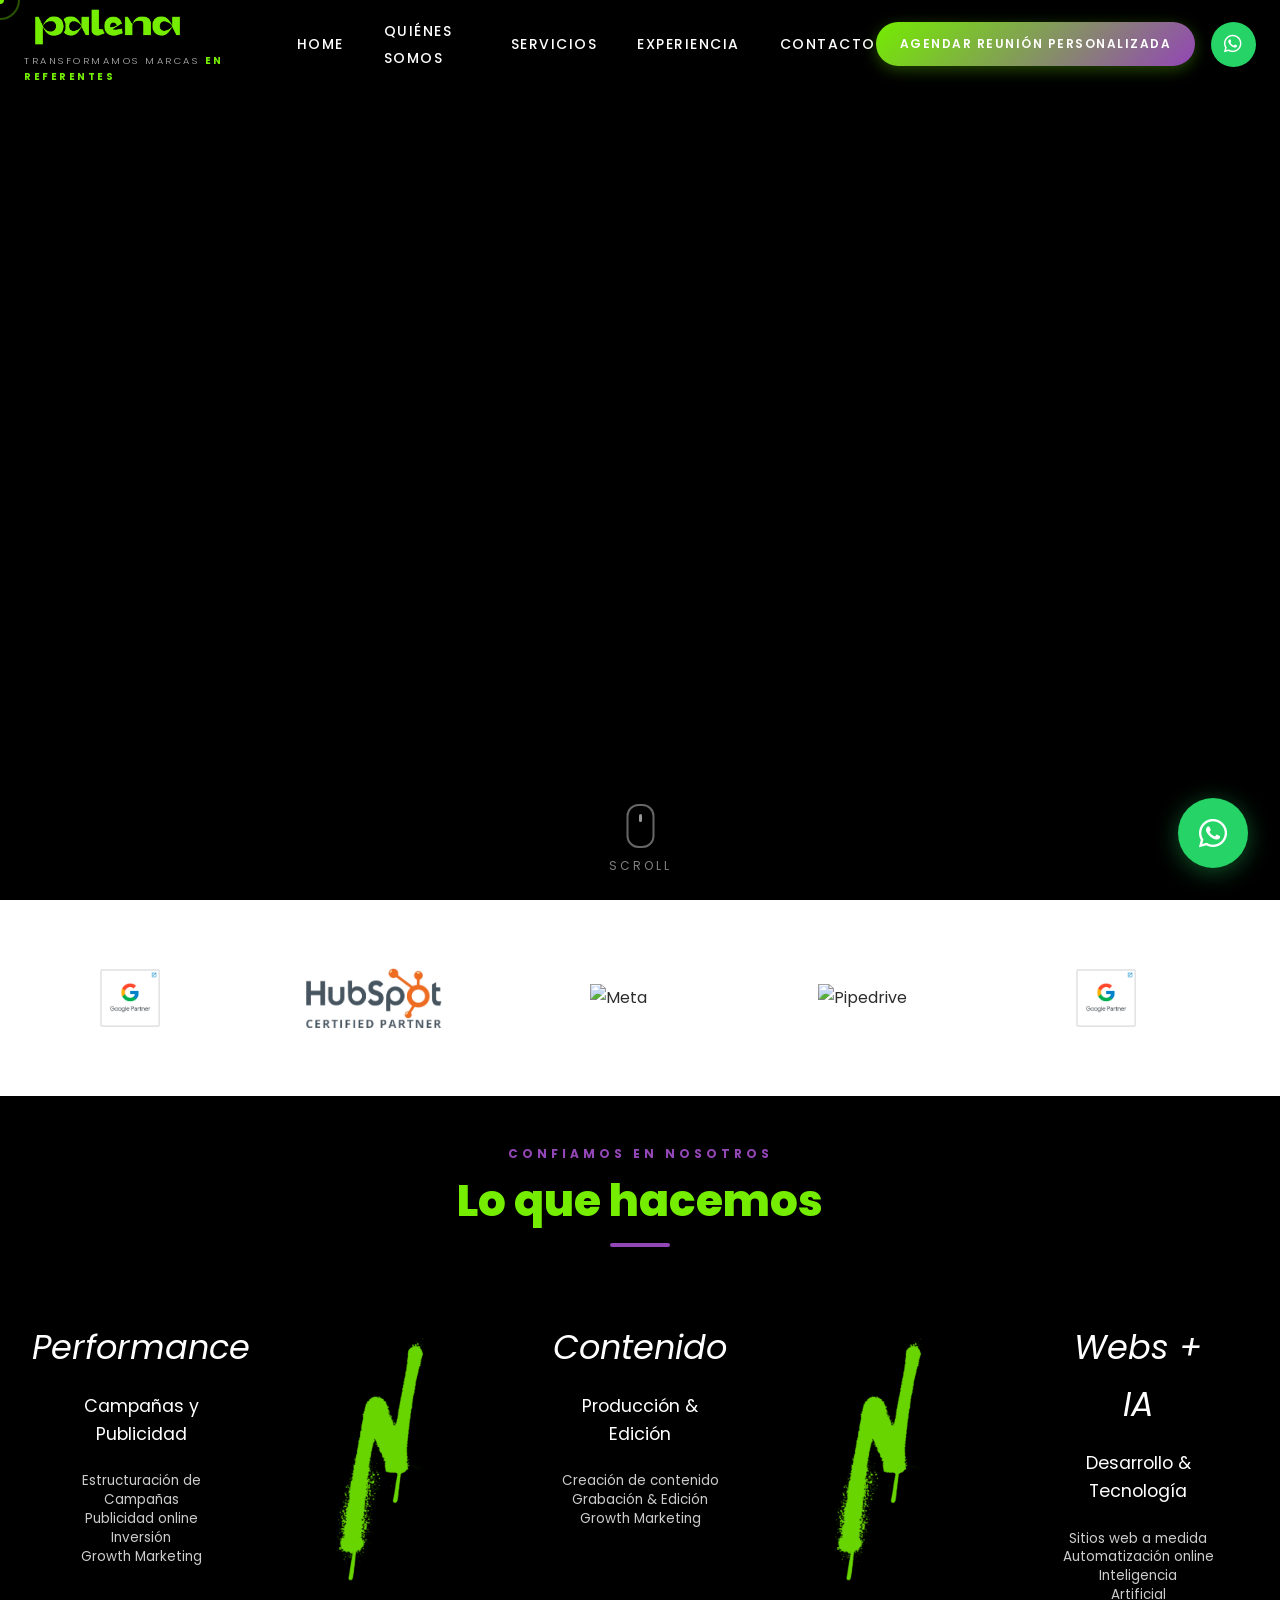
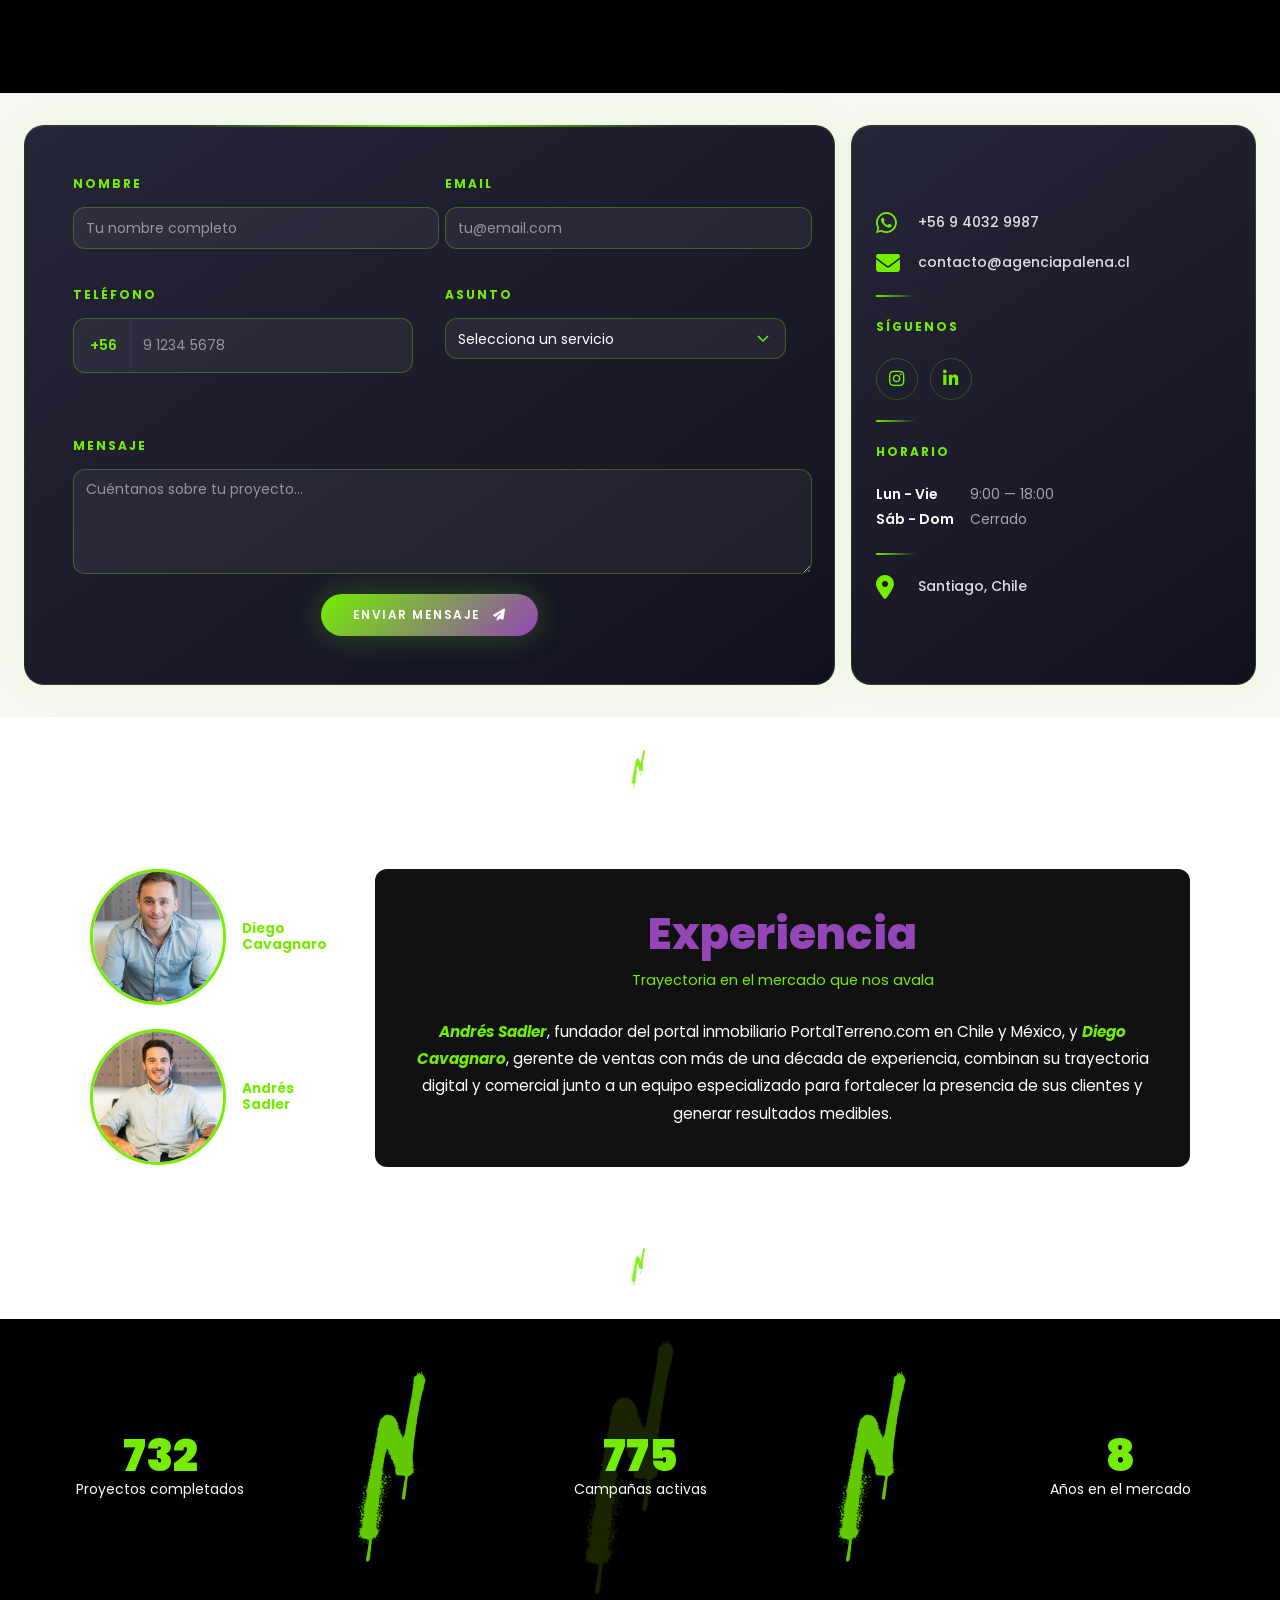
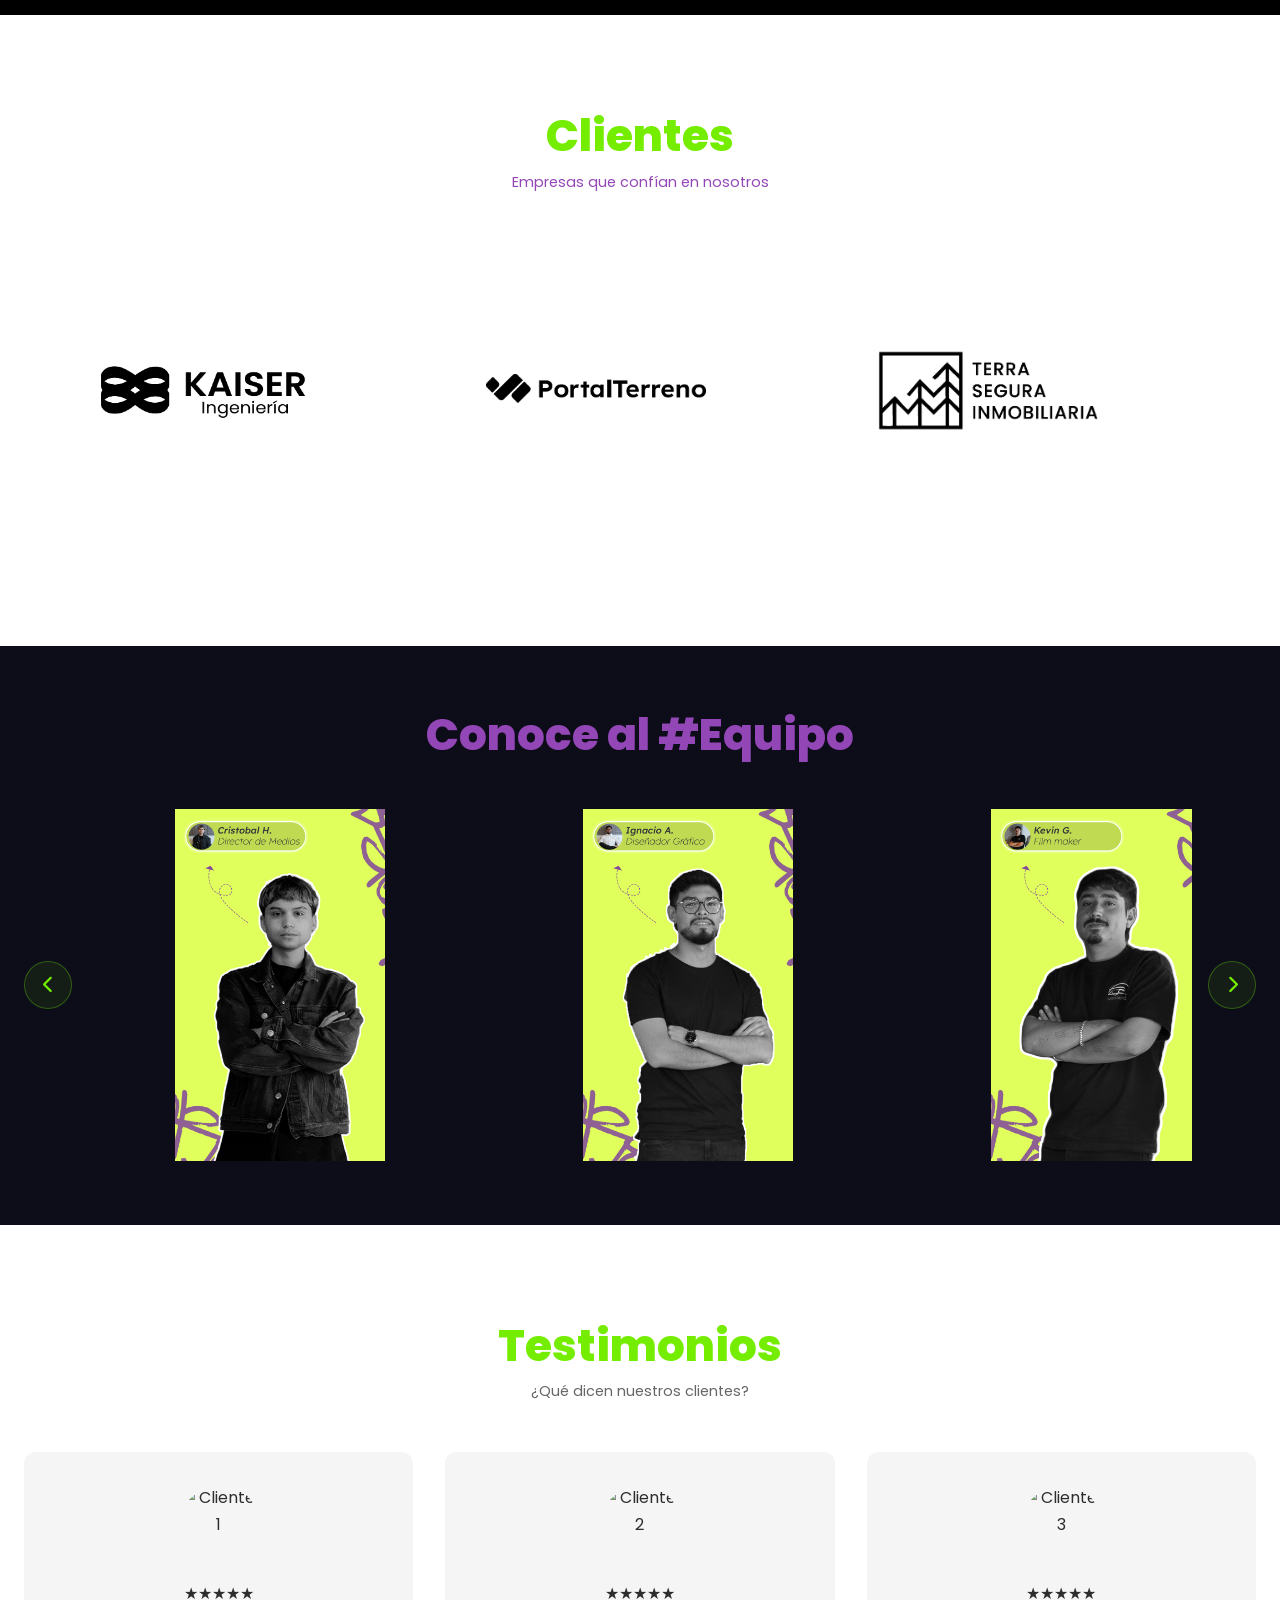
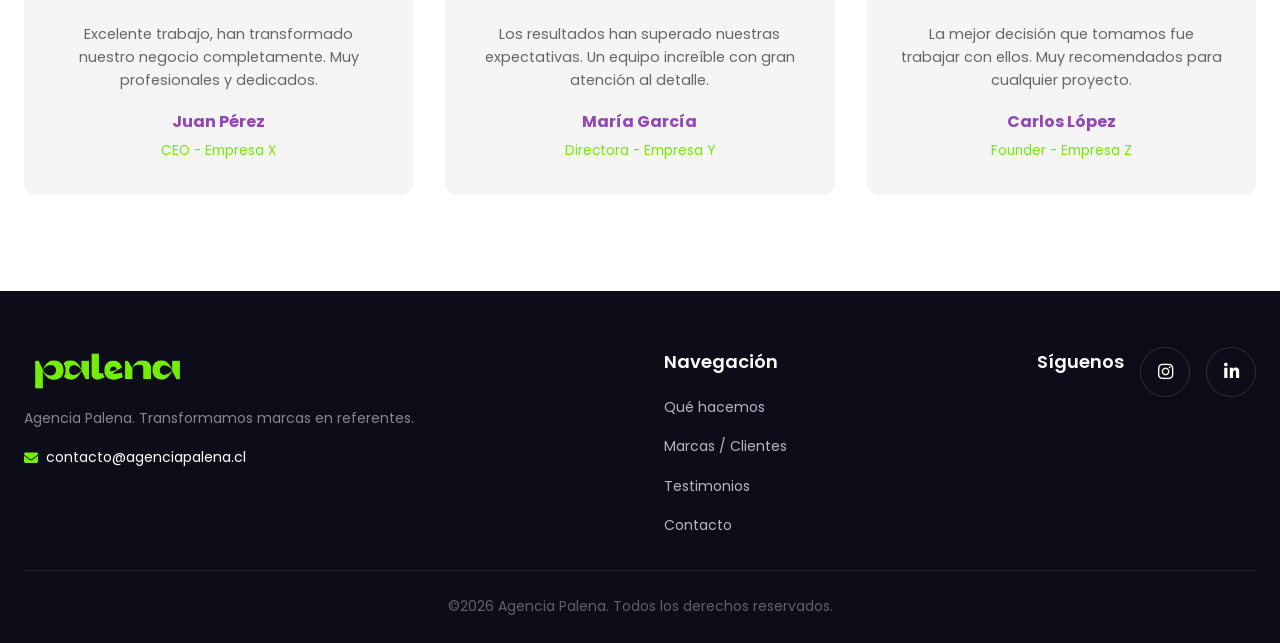
==== index.html @ b47a7e0d "ACT" ====
<!DOCTYPE html>
<html lang="es">

<head>
    <meta charset="UTF-8">
    <meta name="viewport" content="width=device-width, initial-scale=1.0">
    <title>Agencia Palena - Comunicaciones y Marketing</title>
    <link rel="icon" type="image/x-icon" href="imagenes/favicon.ico?v=2">
    <link rel="shortcut icon" type="image/x-icon" href="imagenes/favicon.ico?v=2">

    <!-- Open Graph Meta Tags -->
    <meta property="og:type" content="website">
    <meta property="og:title" content="Agencia Palena | Marketing Digital, Video y Performance">
    <meta property="og:description" content="Agencia Palena es una agencia de marketing digital especializada en redes sociales, grabación y edición de videos, campañas de performance y generación de leads para empresas.">
    <meta property="og:url" content="https://www.agenciapalena.cl/">
    <meta property="og:site_name" content="Agencia Palena">
    <meta property="og:image" content="https://www.agenciapalena.cl/og-image.jpg">
    <meta property="og:image:width" content="1200">
    <meta property="og:image:height" content="630">

    <!-- Para Twitter / X -->
    <meta name="twitter:card" content="summary_large_image">
    <meta name="twitter:title" content="Agencia Palena | Marketing Digital y Video">
    <meta name="twitter:description" content="Marketing digital, redes sociales, producción audiovisual y campañas de performance para empresas que quieren crecer.">
    <meta name="twitter:image" content="https://www.agenciapalena.cl/og-image.jpg">

    <!-- Meta Pixel Code -->
    <script>
    !function(f,b,e,v,n,t,s)
    {if(f.fbq)return;n=f.fbq=function(){n.callMethod?
    n.callMethod.apply(n,arguments):n.queue.push(arguments)};
    if(!f._fbq)f._fbq=n;n.push=n;n.loaded=!0;n.version='2.0';
    n.queue=[];t=b.createElement(e);t.async=!0;
    t.src=v;s=b.getElementsByTagName(e)[0];
    s.parentNode.insertBefore(t,s)}(window, document,'script',
    'https://connect.facebook.net/en_US/fbevents.js');
    fbq('init', '1258579612913154');
    fbq('track', 'PageView');
    </script>
    <noscript><img height="1" width="1" style="display:none"
    src="https://www.facebook.com/tr?id=1258579612913154&ev=PageView&noscript=1"
    /></noscript>
    <!-- End Meta Pixel Code -->

    <!-- Google Tag Manager -->
    <script>(function(w,d,s,l,i){w[l]=w[l]||[];w[l].push({'gtm.start':
    new Date().getTime(),event:'gtm.js'});var f=d.getElementsByTagName(s)[0],
    j=d.createElement(s),dl=l!='dataLayer'?'&l='+l:'';j.async=true;j.src=
    'https://www.googletagmanager.com/gtm.js?id='+i+dl;f.parentNode.insertBefore(j,f);
    })(window,document,'script','dataLayer','GTM-P5VLCSKC');</script>
    <!-- End Google Tag Manager -->

    <!-- Google tag (gtag.js) -->
    <script async src="https://www.googletagmanager.com/gtag/js?id=G-KJL333227R"></script>
    <script>
    window.dataLayer = window.dataLayer || [];
    function gtag(){dataLayer.push(arguments);}
    gtag('js', new Date());
    gtag('config', 'G-KJL333227R');
    </script>

    <link rel="stylesheet" href="styles.css">
    <link href="https://fonts.googleapis.com/css2?family=Poppins:wght@300;400;500;600;700;800;900&display=swap"
        rel="stylesheet">
    <link rel="stylesheet" href="https://cdnjs.cloudflare.com/ajax/libs/font-awesome/6.5.1/css/all.min.css">
    <!-- AOS - Animate On Scroll -->
    <link href="https://unpkg.com/aos@2.3.4/dist/aos.css" rel="stylesheet">
</head>

<body>
    <!-- Google Tag Manager (noscript) -->
    <noscript><iframe src="https://www.googletagmanager.com/ns.html?id=GTM-P5VLCSKC"
    height="0" width="0" style="display:none;visibility:hidden"></iframe></noscript>
    <!-- End Google Tag Manager (noscript) -->

    <!-- PRELOADER -->
    <div class="preloader" id="preloader">
        <div class="preloader__inner">
            <div class="preloader__logo">
                <img src="imagenes/LOGO VERDE.png" alt="Logo Palena" class="logo-img logo-img--preloader" />
            </div>
            <div class="preloader__bar">
                <div class="preloader__progress"></div>
            </div>
        </div>
    </div>

    <!-- CURSOR CUSTOM (desktop) -->
    <div class="cursor" id="cursor"></div>
    <div class="cursor-follower" id="cursor-follower"></div>

    <!-- Skip to content -->
    <a href="#main" class="skip-link">Saltar al contenido</a>

    <!-- NAVIGATION -->
    <header class="header" id="header">
        <nav class="nav container">
            <a href="#" class="nav__logo">
                <div class="logo-mark logo-mark--full">
                    <img src="imagenes/LOGO VERDE.png" alt="Logo Palena" class="logo-img" />
                </div>
                <div class="logo-mark logo-mark--iso">
                    <img src="imagenes/ISO VERDE.png" alt="Logo Palena" class="logo-img logo-img--iso" />
                </div>
                <span class="logo-tagline">Transformamos marcas <strong>en referentes</strong></span>
            </a>
            <ul class="nav__menu nav__menu--desktop">
                <li><a href="#home" class="nav__link">Home</a></li>
                <li><a href="#about" class="nav__link">Quiénes Somos</a></li>
                <li><a href="#services" class="nav__link">Servicios</a></li>
                <li><a href="#experience" class="nav__link">Experiencia</a></li>
                <li><a href="#contact" class="nav__link">Contacto</a></li>
            </ul>
            <div class="nav__cta">
                <a href="#contact" class="btn btn--nav">Agendar reunión personalizada</a>
                <a href="https://wa.me/56940329987" target="_blank" class="btn btn--whatsapp-nav" aria-label="WhatsApp">
                    <i class="fab fa-whatsapp"></i>
                </a>
            </div>
            <div class="nav__toggle" id="nav-toggle">
                <span class="hamburger__line"></span>
                <span class="hamburger__line"></span>
                <span class="hamburger__line"></span>
            </div>
        </nav>
    </header>

    <!-- FULLSCREEN MENU OVERLAY -->
    <div class="menu-overlay" id="nav-menu">
        <div class="menu-overlay__header container">
            <a href="#" class="nav__logo nav__logo--menu">
                <div class="logo-mark">
                    <img src="imagenes/LOGO VERDE.png" alt="Logo Palena" class="logo-img" />
                </div>
                <span class="logo-tagline logo-tagline--white">Transformamos marcas <strong>en referentes</strong></span>
            </a>
            <div class="nav__close" id="nav-close">
                <i class="fas fa-times"></i>
            </div>
        </div>
        <div class="menu-overlay__content">
            <ul class="menu-overlay__list">
                <li class="menu-overlay__item"><a href="#home" class="menu-overlay__link">Home<span
                            class="menu-dot">.</span></a></li>
                <li class="menu-overlay__item"><a href="#about" class="menu-overlay__link">Quiénes Somos<span
                            class="menu-dot">.</span></a></li>
                <li class="menu-overlay__item"><a href="#services" class="menu-overlay__link">Servicios<span
                            class="menu-dot">.</span></a></li>
                <li class="menu-overlay__item"><a href="#experience" class="menu-overlay__link">Experiencia<span
                            class="menu-dot">.</span></a></li>
                <li class="menu-overlay__item"><a href="#contact" class="menu-overlay__link">Contacto<span
                            class="menu-dot">.</span></a></li>
            </ul>
            <div class="menu-overlay__social">
                <a href="https://instagram.com/agenciapalena" target="_blank" rel="noopener noreferrer">Instagram</a>
                <a href="https://www.linkedin.com/company/agencia-palena-cl/" target="_blank"
                    rel="noopener noreferrer">LinkedIn</a>
            </div>
        </div>
        <div class="menu-overlay__side">
            <span class="menu-overlay__vertical">hablemos</span>
        </div>
    </div>

    <main id="main">

        <!-- HERO SECTION -->
        <section class="hero" id="home">
            <div class="hero__slider">
                <div class="hero__slide hero__slide--active">
                    <video class="hero__video" autoplay muted loop playsinline>
                        <source src="imagenes/Agencia Palena.mp4" type="video/mp4">
                    </video>
                </div>
            </div>

            <!-- Scroll indicator -->
            <div class="scroll-indicator">
                <div class="scroll-indicator__mouse">
                    <div class="scroll-indicator__wheel"></div>
                </div>
                <span>Scroll</span>
            </div>
        </section>

        <!-- ALIANZAS SECTION -->
        <section class="alianzas" id="alianzas">
            <div class="container">
                <!-- Infinite alliance marquee -->
                <div class="alliances__marquee" data-aos="fade-up" data-aos-duration="800" data-aos-delay="200">
                    <div class="alliances__track">
                        <div class="alliance__logo">
                            <img src="imagenes/googlepartner.png" alt="Google" loading="lazy">
                        </div>
                        <div class="alliance__logo">
                            <img src="imagenes/hubspot.png" alt="Hubspot" loading="lazy">
                        </div>
                        <div class="alliance__logo">
                            <img src="imagenes/meta.png" alt="Meta" loading="lazy">
                        </div>
                        <div class="alliance__logo">
                            <img src="imagenes/pipedrive.png" alt="Pipedrive" loading="lazy">
                        </div>
                        <!-- Duplicados para loop infinito -->
                        <div class="alliance__logo">
                            <img src="imagenes/googlepartner.png" alt="Google" loading="lazy">
                        </div>
                        <div class="alliance__logo">
                            <img src="imagenes/hubspot.png" alt="Hubspot" loading="lazy">
                        </div>
                        <div class="alliance__logo">
                            <img src="imagenes/meta.png" alt="Meta" loading="lazy">
                        </div>
                        <div class="alliance__logo">
                            <img src="imagenes/pipedrive.png" alt="Pipedrive" loading="lazy">
                        </div>
                    </div>
                </div>
            </div>
        </section>

        <!-- SERVICES -->
        <section class="services" id="services">
            <div class="container">
                <div class="services__header" data-aos="fade-up" data-aos-duration="800">
                    <span class="section__label section__label--center">Confiamos en Nosotros</span>
                    <h2 class="section__title section__title--center">Lo que hacemos</h2>
                    <div class="section__divider section__divider--center"></div>
                </div>
                <div class="services__grid">
                    <div class="service__card">
                        <h3 class="service__title">Performance</h3>

                        <p class="service__desc">Campañas y Publicidad</p>
                        <p class="service__detail">Estructuración de Campañas<br>Publicidad online Inversión<br>Growth Marketing</p>
                    </div>
                    <div class="service__separator">
                        <img src="imagenes/rayo verde.png" alt="separator">
                    </div>
                    <div class="service__card">
                        <h3 class="service__title">Contenido</h3>

                        <p class="service__desc">Producción & Edición</p>
                        <p class="service__detail">Creación de contenido<br>Grabación & Edición<br>Growth Marketing</p>
                    </div>
                    <div class="service__separator">
                        <img src="imagenes/rayo verde.png" alt="separator">
                    </div>
                    <div class="service__card">
                        <h3 class="service__title">Webs + IA</h3>
                        <p class="service__desc">Desarrollo & Tecnología</p>
                        <p class="service__detail">Sitios web a medida<br>Automatización online Inteligencia<br>Artificial</p>
                    </div>
                </div>
            </div>
        </section>

        <!-- CONTACT FORM -->
        <section class="contact-section" id="contact">
            <div class="container">
                <div class="contact__layout">
                    <!-- FORMULARIO -->
                    <div class="contact-form-wrapper" data-aos="fade-up" data-aos-duration="800" data-aos-delay="200">
                        <form class="contact-form" id="contactForm" action="https://formsubmit.co/cristobal@agenciapalena.cl" method="POST">
                            <!-- FormSubmit config -->
                            <input type="hidden" name="_subject" value="Nuevo mensaje desde agenciapalena.cl">
                            <input type="hidden" name="_captcha" value="false">
                            <input type="hidden" name="_template" value="box">
                            <input type="hidden" name="_next" value="thankyou.html">
                            <input type="text" name="_honey" style="display:none">
                            <div class="contact-form__row">
                                <div class="contact-form__group">
                                    <label class="contact-form__label" for="name">Nombre</label>
                                    <input class="contact-form__input" type="text" id="name" name="name" placeholder="Tu nombre completo" required>
                                    <span class="contact-form__line"></span>
                                </div>
                                <div class="contact-form__group">
                                    <label class="contact-form__label" for="email">Email</label>
                                    <input class="contact-form__input" type="email" id="email" name="email" placeholder="tu@email.com" required>
                                    <span class="contact-form__line"></span>
                                </div>
                            </div>
                            <div class="contact-form__row">
                                <div class="contact-form__group">
                                    <label class="contact-form__label" for="phone">Teléfono</label>
                                    <div class="contact-form__phone-wrapper">
                                        <span class="contact-form__phone-prefix">+56</span>
                                        <input class="contact-form__input contact-form__phone-input" type="tel" id="phone" name="phone" placeholder="9 1234 5678" maxlength="9" pattern="9[0-9]{8}" required>
                                    </div>
                                    <input type="hidden" id="phoneHidden" name="Teléfono">
                                    <span class="contact-form__line"></span>
                                    <span class="contact-form__error" id="phoneError">Debe comenzar con 9 y tener 9 dígitos</span>
                                </div>
                                <div class="contact-form__group">
                                    <label class="contact-form__label" for="subject">Asunto</label>
                                    <select class="contact-form__input contact-form__select" id="subject" name="subject" required>
                                        <option value="" disabled selected>Selecciona un servicio</option>
                                        <option value="marketing">Marketing Digital</option>
                                        <option value="rrss">Redes Sociales</option>
                                        <option value="publicidad">Publicidad</option>
                                        <option value="branding">Branding</option>
                                        <option value="otro">Otro</option>
                                    </select>
                                    <span class="contact-form__line"></span>
                                </div>
                            </div>
                            <div class="contact-form__group contact-form__group--full">
                                <label class="contact-form__label" for="message">Mensaje</label>
                                <textarea class="contact-form__input contact-form__textarea" id="message" name="message" placeholder="Cuéntanos sobre tu proyecto..." rows="4" required></textarea>
                                <span class="contact-form__line"></span>
                            </div>
                            <div class="contact-form__submit">
                                <button type="submit" class="btn btn--glow">
                                    <span>Enviar mensaje</span>
                                    <i class="fas fa-paper-plane btn__icon"></i>
                                </button>
                            </div>
                        </form>
                    </div>
                    
                    <!-- INFO DE CONTACTO -->
                    <div class="contact__info-compact">
                        <div class="contact__info-item-compact">
                            <i class="fab fa-whatsapp"></i>
                            <a href="https://wa.me/56940329987" target="_blank">+56 9 4032 9987</a>
                        </div>
                        <div class="contact__info-item-compact">
                            <i class="fas fa-envelope"></i>
                            <a href="mailto:contacto@agenciapalena.cl">contacto@agenciapalena.cl</a>
                        </div>

                        <!-- Redes sociales -->
                        <div class="contact__info-divider"></div>
                        <p class="contact__info-heading">Síguenos</p>
                        <div class="contact__info-socials">
                            <a href="https://instagram.com/agenciapalena" target="_blank" rel="noopener noreferrer" class="contact__social-link" aria-label="Instagram">
                                <i class="fab fa-instagram"></i>
                            </a>
                            <a href="https://www.linkedin.com/company/agencia-palena-cl/" target="_blank" rel="noopener noreferrer" class="contact__social-link" aria-label="LinkedIn">
                                <i class="fab fa-linkedin-in"></i>
                            </a>
                        </div>

                        <!-- Horario -->
                        <div class="contact__info-divider"></div>
                        <p class="contact__info-heading">Horario</p>
                        <div class="contact__info-schedule">
                            <p><span>Lun - Vie</span> 9:00 — 18:00</p>
                            <p><span>Sáb - Dom</span> Cerrado</p>
                        </div>

                        <!-- Ubicación -->
                        <div class="contact__info-divider"></div>
                        <div class="contact__info-item-compact">
                            <i class="fas fa-map-marker-alt"></i>
                            <span>Santiago, Chile</span>
                        </div>
                    </div>
                </div>
            </div>
        </section>

                <!-- GREEN DIVIDER -->
        <div class="divider-ray">
            <img src="imagenes/rayo verde.png" alt="Separator" class="divider-ray__image">
        </div>


        <!-- EXPERIENCE / CLIENTES -->
        <section class="experience" id="experience">
            <div class="container">
                <div class="experience__layout" data-aos="fade-up" data-aos-duration="800">
                    <!-- Fotos a la izquierda -->
                    <div class="experience__photos">
                        <div class="experience__photo-container">
                            <img src="imagenes/02. diego.jpg" alt="Diego Cavagnaro" loading="lazy" class="experience__photo">
                            <div class="experience__photo-info">
                                <p class="experience__photo-name">Diego</p>
                                <p class="experience__photo-name">Cavagnaro</p>
                            </div>
                        </div>
                        <div class="experience__photo-container">
                            <img src="imagenes/01. andres.jpg" alt="Andrés Sadler" loading="lazy" class="experience__photo">
                            <div class="experience__photo-info">
                                <p class="experience__photo-name">Andrés</p>
                                <p class="experience__photo-name">Sadler</p>
                            </div>
                        </div>
                    </div>

                    <!-- Contenido a la derecha -->
                    <div class="experience__content">
                        <div class="experience__box">
                            <h2 class="section__title">Experiencia</h2>
                            <p class="section__subtitle">Trayectoria en el mercado que nos avala</p>
                            <p>
                                <span class="experience__highlight">Andrés Sadler</span>, fundador del portal inmobiliario PortalTerreno.com en Chile y México, y <span class="experience__highlight">Diego Cavagnaro</span>, gerente de ventas con más de una década de experiencia, combinan su trayectoria digital y comercial junto a un equipo especializado para fortalecer la presencia de sus clientes y generar resultados medibles.
                            </p>
                        </div>
                    </div>
                </div>
            </div>
        </section>

                <!-- GREEN DIVIDER -->
        <div class="divider-ray">
            <img src="imagenes/rayo verde.png" alt="Separator" class="divider-ray__image">
        </div>


        <!-- STATS -->
        <section class="stats" id="stats">
            <img src="imagenes/rayo verde.png" alt="" class="stats__bg-ray" aria-hidden="true">
            <div class="stats__bg-shapes">
                <div class="stats__shape stats__shape--1"></div>
                <div class="stats__shape stats__shape--2"></div>
                <div class="stats__shape stats__shape--3"></div>
            </div>
            <div class="container">
                <div class="stats__grid">
                    <div class="stat__item" data-aos="zoom-in" data-aos-duration="600" data-aos-delay="0">
                        <span class="stat__prefix stat__prefix--hidden"></span>
                        <span class="stat__number" data-target="756">0</span>
                        <h3 class="stat__title">Proyectos completados</h3>
                    </div>
                    <div class="stats__separator">
                        <img src="imagenes/rayo verde.png" alt="separator">
                    </div>
                    <div class="stat__item" data-aos="zoom-in" data-aos-duration="600" data-aos-delay="150">
                        <span class="stat__prefix stat__prefix--hidden"></span>
                        <span class="stat__number" data-target="800">0</span>
                        <h3 class="stat__title">Campañas activas</h3>
                    </div>
                    <div class="stats__separator">
                        <img src="imagenes/rayo verde.png" alt="separator">
                    </div>
                    <div class="stat__item" data-aos="zoom-in" data-aos-duration="600" data-aos-delay="300">
                        <span class="stat__prefix stat__prefix--hidden"></span>
                        <span class="stat__number" data-target="8">0</span>
                        <h3 class="stat__title">Años en el mercado</h3>
                    </div>
                </div>
            </div>
        </section>

        <!-- CLIENTES -->
        <section class="clients-section" id="clients">
            <div class="container">
                <div data-aos="fade-up" data-aos-duration="800">
                    <h2 class="section__title section__title--center">Clientes</h2>
                    <p class="section__subtitle">Empresas que confían en nosotros</p>
                </div>

                <!-- Infinite client marquee -->
                <div class="clients__marquee" data-aos="fade-up" data-aos-duration="800" data-aos-delay="200">
                    <div class="clients__track">
                        <div class="client__logo">
                            <img src="imagenes/logo kaiser color.png" alt="Kaiser" loading="lazy">
                        </div>
                        <div class="client__logo">
                            <img src="imagenes/logo portal terreno marketplace.png" alt="Portal Terreno" loading="lazy">
                        </div>
                        <div class="client__logo">
                            <img src="imagenes/logo-terra-segura (1).png" alt="Terra Segura" loading="lazy">
                        </div>
                        <div class="client__logo">
                            <img src="imagenes/LOGO OG.png" alt="OG" loading="lazy">
                        </div>
                        <!-- Duplicados para loop infinito -->
                        <div class="client__logo">
                            <img src="imagenes/logo kaiser color.png" alt="Kaiser" loading="lazy">
                        </div>
                        <div class="client__logo">
                            <img src="imagenes/logo portal terreno marketplace.png" alt="Portal Terreno" loading="lazy">
                        </div>
                        <div class="client__logo">
                            <img src="imagenes/logo-terra-segura (1).png" alt="Terra Segura" loading="lazy">
                        </div>
                        <div class="client__logo">
                            <img src="imagenes/LOGO OG.png" alt="OG" loading="lazy">
                        </div>
                    </div>
                </div>
            </div>
        </section>

        <!-- WORKS / PORTFOLIO (SLIDER EQUIPO) -->
        <section class="works" id="works">
            <div class="container">
                <div data-aos="fade-up" data-aos-duration="800">
                    <h2 class="section__title section__title--center">Conoce al #Equipo</h2>
                </div>

                <!-- Team slider -->
                <div class="works__slider" data-aos="fade-up" data-aos-duration="800" data-aos-delay="200">
                    <button class="works__arrow works__arrow--prev" id="teamPrev" aria-label="Anterior">
                        <i class="fas fa-chevron-left"></i>
                    </button>
                    <div class="works__viewport">
                        <div class="works__track" id="teamTrack">
                            <div class="work__item">
                                <img src="imagenes/03. Cristobal.png" alt="Cristóbal" loading="lazy">
                            </div>
                            <div class="work__item">
                                <img src="imagenes/04. Ignacio.png" alt="Ignacio" loading="lazy">
                            </div>
                            <div class="work__item">
                                <img src="imagenes/05. Kevin.png" alt="Kevin" loading="lazy">
                            </div>
                            <div class="work__item">
                                <img src="imagenes/06. Tiare.png" alt="Tiare" loading="lazy">
                            </div>
                        </div>
                    </div>
                    <button class="works__arrow works__arrow--next" id="teamNext" aria-label="Siguiente">
                        <i class="fas fa-chevron-right"></i>
                    </button>
                </div>
                <!-- Mobile nav -->
                <div class="works__mobile-nav">
                    <button class="works__arrow" id="teamPrevMobile" aria-label="Anterior">
                        <i class="fas fa-chevron-left"></i>
                    </button>
                    <button class="works__arrow" id="teamNextMobile" aria-label="Siguiente">
                        <i class="fas fa-chevron-right"></i>
                    </button>
                </div>
            </div>
        </section>

        <!-- TESTIMONIOS -->
        <section class="testimonios" id="testimonios">
            <div class="container">
                <div data-aos="fade-up" data-aos-duration="800">
                    <h2 class="section__title section__title--center">Testimonios</h2>
                    <p class="section__subtitle">¿Qué dicen nuestros clientes?</p>
                </div>

                <!-- Testimonials Grid -->
                <div class="testimonials__grid" data-aos="fade-up" data-aos-duration="800" data-aos-delay="200">
                    <div class="testimonial__card">
                        <img src="imagenes/meta.png" alt="Cliente 1" loading="lazy" class="testimonial__img">
                        <div class="testimonial__stars">★★★★★</div>
                        <p class="testimonial__text">Excelente trabajo, han transformado nuestro negocio completamente. Muy profesionales y dedicados.</p>
                        <h4 class="testimonial__name">Juan Pérez</h4>
                        <p class="testimonial__role">CEO - Empresa X</p>
                    </div>
                    <div class="testimonial__card">
                        <img src="imagenes/google.png" alt="Cliente 2" loading="lazy" class="testimonial__img">
                        <div class="testimonial__stars">★★★★★</div>
                        <p class="testimonial__text">Los resultados han superado nuestras expectativas. Un equipo increíble con gran atención al detalle.</p>
                        <h4 class="testimonial__name">María García</h4>
                        <p class="testimonial__role">Directora - Empresa Y</p>
                    </div>
                    <div class="testimonial__card">
                        <img src="imagenes/pipedrive.png" alt="Cliente 3" loading="lazy" class="testimonial__img">
                        <div class="testimonial__stars">★★★★★</div>
                        <p class="testimonial__text">La mejor decisión que tomamos fue trabajar con ellos. Muy recomendados para cualquier proyecto.</p>
                        <h4 class="testimonial__name">Carlos López</h4>
                        <p class="testimonial__role">Founder - Empresa Z</p>
                    </div>
                </div>
            </div>
        </section>

    </main>

    <!-- FOOTER -->
    <footer class="footer">
        <div class="container">
            <div class="footer__grid">
                <div class="footer__brand" data-aos="fade-right" data-aos-duration="600">
                    <div class="footer__logo">
                        <div class="logo-mark">
                            <img src="imagenes/LOGO VERDE.png" alt="Logo Palena" class="logo-img logo-img--footer" />
                        </div>
                    </div>
                    <p class="footer__tagline">Agencia Palena. Transformamos marcas en referentes.</p>
                    <div class="footer__contact">
                        <a href="mailto:contacto@agenciapalena.cl" class="footer__email">
                            <i class="fas fa-envelope"></i> contacto@agenciapalena.cl
                        </a>
                    </div>
                </div>
                
                <div class="footer__links" data-aos="fade-up" data-aos-duration="600">
                    <h4 class="footer__links-title">Navegación</h4>
                    <ul class="footer__links-list">
                        <li><a href="#services">Qué hacemos</a></li>
                        <li><a href="#clients">Marcas / Clientes</a></li>
                        <li><a href="#testimonios">Testimonios</a></li>
                        <li><a href="#contact">Contacto</a></li>
                    </ul>
                </div>
                
                <div class="footer__social" data-aos="fade-left" data-aos-duration="600">
                    <h4 class="footer__links-title">Síguenos</h4>
                    <div class="footer__social-links">
                        <a href="https://instagram.com/agenciapalena" target="_blank" rel="noopener noreferrer"
                            class="social__link" aria-label="Instagram">
                            <i class="fab fa-instagram"></i>
                        </a>
                        <a href="https://www.linkedin.com/company/agencia-palena-cl/" target="_blank"
                            rel="noopener noreferrer" class="social__link" aria-label="LinkedIn">
                            <i class="fab fa-linkedin-in"></i>
                        </a>
                    </div>
                </div>
            </div>
            <div class="footer__bottom">
                <p>&copy;2026 Agencia Palena. Todos los derechos reservados.</p>
            </div>
        </div>
    </footer>

    <!-- BACK TO TOP -->
    <button class="back-to-top" id="backToTop" aria-label="Volver arriba">
        <i class="fas fa-chevron-up"></i>
    </button>

    <!-- FLOATING WHATSAPP BUTTON -->
    <a href="https://wa.me/56940329987" target="_blank" class="floating-contact" aria-label="WhatsApp">
        <i class="fab fa-whatsapp"></i>
    </a>

    <!-- AOS Library -->
    <script src="https://unpkg.com/aos@2.3.4/dist/aos.js"></script>

    <script>
        // ===== PRELOADER =====
        window.addEventListener('load', () => {
            const preloader = document.getElementById('preloader');
            setTimeout(() => {
                preloader.classList.add('preloader--hidden');
                document.body.classList.add('loaded');
            }, 1800);
        });

        // ===== AOS INIT =====
        AOS.init({
            once: true,
            offset: 80,
            easing: 'ease-out-cubic'
        });

        // ===== CUSTOM CURSOR =====
        const cursor = document.getElementById('cursor');
        const follower = document.getElementById('cursor-follower');
        let mouseX = 0, mouseY = 0, posX = 0, posY = 0;

        if (window.innerWidth > 768) {
            document.addEventListener('mousemove', (e) => {
                mouseX = e.clientX;
                mouseY = e.clientY;
                cursor.style.left = mouseX + 'px';
                cursor.style.top = mouseY + 'px';
            });

            function animateCursor() {
                posX += (mouseX - posX) * 0.1;
                posY += (mouseY - posY) * 0.1;
                follower.style.left = posX + 'px';
                follower.style.top = posY + 'px';
                requestAnimationFrame(animateCursor);
            }
            animateCursor();

            document.querySelectorAll('a, button, .service__card').forEach(el => {
                el.addEventListener('mouseenter', () => {
                    cursor.classList.add('cursor--active');
                    follower.classList.add('cursor-follower--active');
                });
                el.addEventListener('mouseleave', () => {
                    cursor.classList.remove('cursor--active');
                    follower.classList.remove('cursor-follower--active');
                });
            });
        }

        // ===== VIDEO SLIDER REMOVED =====
        // Hero now only shows the first video

        // ===== MOBILE NAV TOGGLE =====
        const navToggle = document.getElementById('nav-toggle');
        const navClose = document.getElementById('nav-close');
        const navMenu = document.getElementById('nav-menu');
        const menuLinks = document.querySelectorAll('.menu-overlay__link');

        navToggle.addEventListener('click', () => {
            navMenu.classList.add('show-menu');
            document.body.style.overflow = 'hidden';
        });

        function closeMenu() {
            navMenu.classList.remove('show-menu');
            document.body.style.overflow = '';
        }

        navClose.addEventListener('click', closeMenu);
        menuLinks.forEach(link => link.addEventListener('click', closeMenu));

        // ===== HEADER SCROLL EFFECT =====
        const header = document.getElementById('header');
        let lastScroll = 0;

        window.addEventListener('scroll', () => {
            const scrollY = window.scrollY;
            header.classList.toggle('scroll-header', scrollY >= 50);
            if (scrollY > 400) {
                header.classList.toggle('header--hidden', scrollY > lastScroll);
            } else {
                header.classList.remove('header--hidden');
            }
            lastScroll = scrollY;
        });

        // ===== ACTIVE LINK ON SCROLL =====
        const sections = document.querySelectorAll('section[id]');
        window.addEventListener('scroll', () => {
            const scrollY = window.pageYOffset;
            sections.forEach(section => {
                const sectionHeight = section.offsetHeight;
                const sectionTop = section.offsetTop - 120;
                const sectionId = section.getAttribute('id');
                const link = document.querySelector('.nav__link[href*="' + sectionId + '"]');
                if (link) {
                    link.classList.toggle('active', scrollY > sectionTop && scrollY <= sectionTop + sectionHeight);
                }
            });
        });

        // ===== COUNTER ANIMATION =====
        const counters = document.querySelectorAll('.stat__number');
        let countersStarted = false;

        function easeOutQuart(t) { return 1 - Math.pow(1 - t, 4); }

        function startCounters() {
            counters.forEach(counter => {
                const target = +counter.getAttribute('data-target');
                const duration = 2500;
                const startTime = performance.now();

                const update = (now) => {
                    const progress = Math.min((now - startTime) / duration, 1);
                    counter.textContent = Math.ceil(easeOutQuart(progress) * target).toLocaleString();
                    if (progress < 1) requestAnimationFrame(update);
                };
                requestAnimationFrame(update);
            });

            // Animate SVG circles
            document.querySelectorAll('.stat__circle-fill').forEach(circle => {
                const percent = circle.getAttribute('data-percent');
                const circumference = 2 * Math.PI * 45;
                circle.style.strokeDasharray = circumference;
                circle.style.strokeDashoffset = circumference;
                setTimeout(() => {
                    circle.style.strokeDashoffset = circumference - (circumference * percent / 100);
                }, 300);
            });
        }

        const statsSection = document.getElementById('stats');
        new IntersectionObserver((entries) => {
            entries.forEach(entry => {
                if (entry.isIntersecting && !countersStarted) {
                    countersStarted = true;
                    startCounters();
                }
            });
        }, { threshold: 0.3 }).observe(statsSection);

        // ===== SMOOTH SCROLL =====
        document.querySelectorAll('a[href^="#"]').forEach(anchor => {
            anchor.addEventListener('click', function (e) {
                e.preventDefault();
                const target = document.querySelector(this.getAttribute('href'));
                if (target) target.scrollIntoView({ behavior: 'smooth', block: 'start' });
            });
        });

        // ===== PARALLAX =====
        window.addEventListener('scroll', () => {
            const scrollY = window.scrollY;

            document.querySelectorAll('.stats__shape').forEach((shape, i) => {
                const speed = (i + 1) * 0.04;
                shape.style.transform = 'translateY(' + (scrollY * speed) + 'px) rotate(' + (scrollY * speed * 2) + 'deg)';
            });
        });

        // ===== MAGNETIC BUTTONS =====
        document.querySelectorAll('.btn').forEach(btn => {
            btn.addEventListener('mousemove', function (e) {
                const rect = this.getBoundingClientRect();
                const x = e.clientX - rect.left - rect.width / 2;
                const y = e.clientY - rect.top - rect.height / 2;
                this.style.transform = 'translate(' + (x * 0.15) + 'px, ' + (y * 0.15) + 'px)';
            });
            btn.addEventListener('mouseleave', function () {
                this.style.transform = 'translate(0, 0)';
            });
        });

        // ===== TEAM SLIDER =====
        (function() {
            const track = document.getElementById('teamTrack');
            const prevBtn = document.getElementById('teamPrev');
            const nextBtn = document.getElementById('teamNext');
            const prevMobile = document.getElementById('teamPrevMobile');
            const nextMobile = document.getElementById('teamNextMobile');
            if (!track) return;

            let pos = 0;

            function getItemsVisible() {
                const w = window.innerWidth;
                if (w <= 768) return 1;
                if (w <= 1024) return 2;
                return 3;
            }

            function getItemWidth() {
                const item = track.querySelector('.work__item');
                if (!item) return 0;
                const style = getComputedStyle(track);
                const gap = parseFloat(style.gap) || 0;
                return item.offsetWidth + gap;
            }

            function totalItems() {
                return track.querySelectorAll('.work__item').length;
            }

            function maxPos() {
                return Math.max(0, totalItems() - getItemsVisible());
            }

            function slide() {
                track.style.transform = 'translateX(-' + (pos * getItemWidth()) + 'px)';
            }

            function goPrev() {
                pos = pos <= 0 ? maxPos() : pos - 1;
                slide();
            }

            function goNext() {
                pos = pos >= maxPos() ? 0 : pos + 1;
                slide();
            }

            if (prevBtn) prevBtn.addEventListener('click', goPrev);
            if (nextBtn) nextBtn.addEventListener('click', goNext);
            if (prevMobile) prevMobile.addEventListener('click', goPrev);
            if (nextMobile) nextMobile.addEventListener('click', goNext);

            window.addEventListener('resize', function() {
                if (pos > maxPos()) pos = maxPos();
                slide();
            });
        })();

        // ===== TILT ON SERVICE CARDS =====
        document.querySelectorAll('.service__card').forEach(card => {
            card.addEventListener('mousemove', function (e) {
                const rect = this.getBoundingClientRect();
                const x = (e.clientX - rect.left) / rect.width;
                const y = (e.clientY - rect.top) / rect.height;
                this.style.transform = 'perspective(1000px) rotateX(' + ((0.5 - y) * 12) + 'deg) rotateY(' + ((x - 0.5) * 12) + 'deg) translateY(-8px)';
            });
            card.addEventListener('mouseleave', function () {
                this.style.transform = 'perspective(1000px) rotateX(0) rotateY(0) translateY(0)';
            });
        });

        // ===== BACK TO TOP =====
        const backToTop = document.getElementById('backToTop');
        window.addEventListener('scroll', () => {
            backToTop.classList.toggle('show', window.scrollY > 500);
        });
        backToTop.addEventListener('click', () => {
            window.scrollTo({ top: 0, behavior: 'smooth' });
        });
        // ===== PHONE VALIDATION =====
        const phoneInput = document.getElementById('phone');
        const phoneHidden = document.getElementById('phoneHidden');
        const phoneError = document.getElementById('phoneError');

        phoneInput.addEventListener('input', function () {
            // Solo permitir dígitos
            this.value = this.value.replace(/\D/g, '');

            // Forzar que empiece con 9
            if (this.value.length > 0 && this.value[0] !== '9') {
                this.value = '9' + this.value.substring(1);
            }

            // Limitar a 9 dígitos
            if (this.value.length > 9) {
                this.value = this.value.substring(0, 9);
            }

            // Actualizar campo oculto con formato completo
            phoneHidden.value = '+56 ' + this.value;

            // Validación visual
            if (this.value.length === 9 && this.value[0] === '9') {
                phoneError.classList.remove('show');
                this.classList.remove('contact-form__input--error');
            }
        });

        // ===== FORM SUBMISSION =====
        const contactForm = document.getElementById('contactForm');
        contactForm.addEventListener('submit', function (e) {
            const val = phoneInput.value;
            if (val.length !== 9 || val[0] !== '9') {
                e.preventDefault();
                phoneError.classList.add('show');
                phoneInput.classList.add('contact-form__input--error');
                phoneInput.focus();
                return;
            }

            // Prevenir el envío normal
            e.preventDefault();

            // Crear FormData con los datos del formulario
            const formData = new FormData(this);

            // Enviar a FormSubmit
            fetch('https://formsubmit.co/cristobal@portalterreno.com', {
                method: 'POST',
                body: formData
            }).then(response => {
                // Redirigir a thankyou.html sin importar si FormSubmit falla
                window.location.href = 'thankyou.html';
            }).catch(error => {
                // Si hay error, redirigir de todas formas
                console.error('Error:', error);
                window.location.href = 'thankyou.html';
            });
        });

    </script>

</body>

</html>
---- styles.css ----
/* ===== VARIABLES ===== */
:root {
    --color-primary: #74ed00;
    --color-primary-dark: #74ed00;
    --color-primary-light: #6b9f7a;
    --color-primary-rgb: 74, 124, 89;
    --color-secondary: #2d2d2d;
    --color-accent: #8bc34a;
    --color-accent-rgb: 139, 195, 74;
    --color-white: #ffffff;
    --color-light: #f5f7f0;
    --color-gray: #6b7280;
    --color-dark: #1a1a2e;
    --color-dark-rgb: 26, 26, 46;

    --font-family: 'Poppins', sans-serif;
    --font-size-xs: 0.75rem;
    --font-size-sm: 0.875rem;
    --font-size-base: 1rem;
    --font-size-lg: 1.125rem;
    --font-size-xl: 1.25rem;
    --font-size-2xl: 1.5rem;
    --font-size-3xl: 2rem;
    --font-size-4xl: 2.75rem;
    --font-size-5xl: 3.5rem;

    --header-height: 5rem;
    --container-max: 1600px;
    --transition: all 0.4s cubic-bezier(0.25, 0.46, 0.45, 0.94);
    --transition-fast: all 0.2s ease;
    --shadow: 0 4px 20px rgba(0, 0, 0, 0.08);
    --shadow-lg: 0 15px 50px rgba(0, 0, 0, 0.15);
    --shadow-glow: 0 0 40px rgba(var(--color-accent-rgb), 0.3);
}

/* ===== RESET ===== */
*, *::before, *::after {
    margin: 0;
    padding: 0;
    /*box-sizing: border-box;*/
}

html {
    scroll-behavior: smooth;
    scroll-padding-top: var(--header-height);
    overflow-x: hidden;
}

body {
    font-family: var(--font-family);
    font-size: var(--font-size-base);
    color: var(--color-secondary);
    background-color: var(--color-white);
    line-height: 1.7;
    overflow-x: hidden;
    cursor: default;
}

body:not(.loaded) {
    overflow: hidden;
}

a { text-decoration: none; color: inherit; }
ul { list-style: none; }
img { max-width: 100%; height: auto; display: block; }

/* ===== PRELOADER ===== */
.preloader {
    position: fixed;
    inset: 0;
    z-index: 9999;
    background: var(--color-dark);
    display: flex;
    align-items: center;
    justify-content: center;
    transition: opacity 0.6s ease, visibility 0.6s ease;
}

.preloader--hidden {
    opacity: 0;
    visibility: hidden;
    pointer-events: none;
}

.preloader__inner {
    text-align: center;
}

.preloader__logo {
    font-size: var(--font-size-2xl);
    font-weight: 800;
    color: var(--color-white);
    letter-spacing: 6px;
    margin-bottom: 2rem;
    animation: preloaderPulse 1.5s ease-in-out infinite;
}

@keyframes preloaderPulse {
    0%, 100% { opacity: 0.5; transform: scale(0.98); }
    50% { opacity: 1; transform: scale(1); }
}

.preloader__bar {
    width: 200px;
    height: 3px;
    background: rgba(255, 255, 255, 0.1);
    border-radius: 3px;
    overflow: hidden;
    margin: 0 auto;
}

.preloader__progress {
    height: 100%;
    background: linear-gradient(90deg, var(--color-primary), var(--color-accent));
    border-radius: 3px;
    animation: preloaderBar 1.5s ease-in-out forwards;
}

@keyframes preloaderBar {
    0% { width: 0; }
    100% { width: 100%; }
}

/* ===== CUSTOM CURSOR ===== */
.cursor, .cursor-follower {
    display: none;
}

@media (min-width: 769px) and (hover: hover) {
    .cursor {
        display: block;
        position: fixed;
        width: 8px;
        height: 8px;
        background: #74ed00;
        border-radius: 50%;
        pointer-events: none;
        z-index: 10000;
        transform: translate(-50%, -50%);
        transition: width 0.3s, height 0.3s, background 0.3s;
    }

    .cursor--active {
        width: 14px;
        height: 14px;
        background: var(--color-accent);
    }

    .cursor-follower {
        display: block;
        position: fixed;
        width: 36px;
        height: 36px;
        border: 2px solid rgba(116, 237, 0, 0.35);
        border-radius: 50%;
        pointer-events: none;
        z-index: 9999;
        transform: translate(-50%, -50%);
        transition: width 0.4s, height 0.4s, border-color 0.4s;
    }

    .cursor-follower--active {
        width: 50px;
        height: 50px;
        border-color: rgba(116, 237, 0, 0.5);
    }
}

/* ===== UTILITY ===== */
.container {
    max-width: var(--container-max);
    margin: 0 auto;
    padding: 0 1.5rem;
}

.section__label {
    display: inline-block;
    font-family: var(--font-family);
    font-size: var(--font-size-xs);
    font-weight: 700;
    color: #9346b6;
    letter-spacing: 4px;
    text-transform: uppercase;
    margin-bottom: 0.75rem;
    position: relative;
}

.section__label--center {
    display: block;
    text-align: center;
}

.section__title {
    font-size: var(--font-size-4xl);
    font-weight: 800;
    color: #74ed00;
    margin-bottom: 1rem;
    line-height: 1.15;
}

.section__title--center {
    text-align: center;
}

.section__divider {
    width: 60px;
    height: 4px;
    background: #9346b6;
    border-radius: 2px;
    margin-bottom: 2rem;
}

.section__divider--center {
    margin-left: auto;
    margin-right: auto;
}

/* Green Ray Divider */
.divider-ray {
    display: flex;
    justify-content: center;
    align-items: center;
    padding: 2rem 0;
    margin: 2rem 0;
}

.divider-ray__image {
    height: 60px;
    width: auto;
    display: block;
    opacity: 0.9;
    transition: opacity 0.3s ease;
}

.divider-ray:hover .divider-ray__image {
    opacity: 1;
}

.skip-link {
    position: absolute;
    top: -100%;
    left: 0;
    background: var(--color-primary);
    color: var(--color-white);
    padding: 0.5rem 1rem;
    z-index: 200;
}

.skip-link:focus { top: 0; }

/* ===== BUTTONS ===== */
.btn {
    display: inline-flex;
    align-items: center;
    gap: 0.75rem;
    padding: 1rem 2.5rem;
    border-radius: 50px;
    font-family: var(--font-family);
    font-weight: 600;
    font-size: var(--font-size-sm);
    text-transform: uppercase;
    letter-spacing: 1.5px;
    transition: var(--transition);
    cursor: pointer;
    border: none;
    position: relative;
    overflow: hidden;
}

.btn__icon {
    transition: transform 0.3s ease;
}

.btn:hover .btn__icon {
    transform: translateX(4px);
}

.btn--primary {
    background: linear-gradient(135deg, var(--color-primary), var(--color-primary-light));
    color: var(--color-white);
    box-shadow: 0 4px 15px rgba(var(--color-primary-rgb), 0.3);
}

.btn--primary::before {
    content: '';
    position: absolute;
    top: 0;
    left: -100%;
    width: 100%;
    height: 100%;
    background: linear-gradient(90deg, transparent, rgba(255,255,255,0.2), transparent);
    transition: left 0.5s ease;
}

.btn--primary:hover::before {
    left: 100%;
}

.btn--primary:hover {
    box-shadow: 0 8px 30px rgba(var(--color-primary-rgb), 0.5);
}

.btn--glow {
    background: linear-gradient(135deg, #74ed00, #9346b6);
    color: var(--color-white);
    box-shadow: 0 0 30px rgba(116, 237, 0, 0.25);
    font-size: var(--font-size-base);
    padding: 1.1rem 3rem;
}

.btn--glow::before {
    content: '';
    position: absolute;
    top: 0;
    left: -100%;
    width: 100%;
    height: 100%;
    background: linear-gradient(90deg, transparent, rgba(255,255,255,0.25), transparent);
    transition: left 0.5s ease;
}

.btn--glow:hover::before {
    left: 100%;
}

.btn--glow:hover {
    box-shadow: 0 0 50px rgba(116, 237, 0, 0.4), 0 0 80px rgba(147, 70, 182, 0.2);
}

/* ===== HEADER ===== */
.header {
    position: fixed;
    top: 0;
    left: 0;
    width: 100%;
    z-index: 100;
    transition: all 0.4s ease;
    padding: 0.25rem 0;
}

.header--hidden {
    transform: translateY(-100%);
}

.scroll-header {
    background: rgba(0, 0, 0, 0.85);
    box-shadow: 0 2px 20px rgba(0, 0, 0, 0.3);
    backdrop-filter: blur(15px);
    -webkit-backdrop-filter: blur(15px);
}

.scroll-header .logo-text { color: var(--color-white); }
.scroll-header .nav__toggle .hamburger__line { background: var(--color-white); }

.nav {
    display: flex;
    justify-content: space-between;
    align-items: center;
    height: var(--header-height);
}

.nav__logo {
    z-index: 101;
    display: flex;
    flex-direction: column;
    gap: 0.15rem;
}

.nav__logo--menu {
    z-index: auto;
}

.logo-mark {
    display: flex;
    align-items: center;
}

/* Hide iso logo on desktop, show full logo */
.logo-mark--iso {
    display: none;
}

.logo-text {
    font-size: 1.8rem;
    font-weight: 900;
    color: var(--color-white);
    letter-spacing: 4px;
    transition: var(--transition);
    line-height: 1;
}

.logo-text--white { color: var(--color-white); }

.logo-a {
    display: inline-block;
    transform: scaleY(-1) translateY(3px);
}

.logo-dot {
    font-size: 2.2rem;
    font-weight: 900;
    color: var(--color-accent);
    line-height: 1;
    margin-left: 1px;
}

.logo-tagline {
    font-size: 0.6rem;
    color: rgba(255, 255, 255, 0.7);
    letter-spacing: 2.5px;
    text-transform: uppercase;
    font-weight: 300;
}

.logo-tagline--white {
    color: rgba(255, 255, 255, 0.7);
}

.logo-tagline strong {
    font-weight: 700;
    color: #74ed00;
}

/* Desktop Menu */
.nav__menu--desktop {
    display: none;
    gap: 2.5rem;
    align-items: center;
    margin: 0;
    padding: 0;
}

@media (min-width: 769px) {
    .nav__menu--desktop {
        display: flex;
    }
}

.nav__link {
    color: var(--color-white);
    font-weight: 500;
    font-size: var(--font-size-sm);
    text-transform: uppercase;
    letter-spacing: 1.5px;
    transition: var(--transition);
    position: relative;
}

.nav__link:hover {
    color: var(--color-primary);
}

.nav__link::after {
    content: '';
    position: absolute;
    bottom: -5px;
    left: 0;
    width: 0;
    height: 2px;
    background: var(--color-primary);
    transition: width 0.3s ease;
}

.nav__link:hover::after {
    width: 100%;
}

/* Hamburger Toggle - visible on mobile, hidden on desktop */
.nav__toggle {
    display: flex;
    flex-direction: column;
    gap: 6px;
    cursor: pointer;
    z-index: 101;
    padding: 8px;
}

@media (min-width: 769px) {
    .nav__toggle {
        display: none;
    }
}

.hamburger__line {
    display: block;
    width: 30px;
    height: 2.5px;
    background: var(--color-white);
    border-radius: 2px;
    transition: all 0.4s cubic-bezier(0.68, -0.6, 0.32, 1.6);
}

.nav__toggle:hover .hamburger__line {
    background: var(--color-accent);
}

/* ===== FULLSCREEN MENU OVERLAY ===== */
.menu-overlay {
    position: fixed;
    inset: 0;
    z-index: 200;
    background: #0a0a14;
    display: flex;
    flex-direction: column;
    opacity: 0;
    visibility: hidden;
    transition: all 0.5s cubic-bezier(0.77, 0, 0.175, 1);
    overflow-y: auto;
    overflow-x: hidden;
}

.menu-overlay.show-menu {
    opacity: 1;
    visibility: visible;
}

.menu-overlay__header {
    display: flex;
    justify-content: space-between;
    align-items: flex-start;
    padding-top: 2rem;
    padding-bottom: 1rem;
}

.nav__close {
    font-size: 1.8rem;
    color: #9346b6;
    cursor: pointer;
    transition: var(--transition);
    z-index: 201;
    padding: 0.5rem;
}

.nav__close:hover {
    transform: rotate(90deg);
    color: var(--color-white);
}

.menu-overlay__content {
    flex: 1;
    display: flex;
    flex-direction: column;
    justify-content: center;
    padding: 0 2rem 2rem;
    max-width: var(--container-max);
    margin: 0 auto;
    width: 100%;
}

.menu-overlay__list {
    list-style: none;
    margin: 0;
    padding: 0;
}

.menu-overlay__item {
    overflow: visible;
}

.menu-overlay__link {
    display: inline-block;
    font-size: clamp(2rem, 5vw, 3.5rem);
    font-weight: 800;
    color: var(--color-white);
    padding: 0.5rem 0;
    transition: all 0.3s ease;
    position: relative;
    transform: translateY(100%);
    opacity: 0;
}

.menu-overlay.show-menu .menu-overlay__link {
    transform: translateY(0);
    opacity: 1;
}

.menu-overlay.show-menu .menu-overlay__item:nth-child(1) .menu-overlay__link { transition-delay: 0.1s; }
.menu-overlay.show-menu .menu-overlay__item:nth-child(2) .menu-overlay__link { transition-delay: 0.18s; }
.menu-overlay.show-menu .menu-overlay__item:nth-child(3) .menu-overlay__link { transition-delay: 0.26s; }
.menu-overlay.show-menu .menu-overlay__item:nth-child(4) .menu-overlay__link { transition-delay: 0.34s; }
.menu-overlay.show-menu .menu-overlay__item:nth-child(5) .menu-overlay__link { transition-delay: 0.42s; }

.menu-overlay__link:hover {
    color: rgba(255, 255, 255, 0.6);
    transform: translateX(15px);
}

.menu-dot {
    color: #9346b6;
    font-weight: 900;
}

/* Only Home uses bold font + green color */
.menu-overlay__item:nth-child(1) .menu-overlay__link {
    font-family: var(--font-family);
    font-weight: 800;
    color: #74ed00;
    line-height: 1.3;
    padding: 0.15em 0;
    display: inline-block;
}

/* Servicios and Contacto in green */
.menu-overlay__item:nth-child(3) .menu-overlay__link,
.menu-overlay__item:nth-child(5) .menu-overlay__link {
    color: #74ed00;
}

/* Social links in menu */
.menu-overlay__social {
    display: flex;
    flex-direction: column;
    gap: 0.5rem;
    margin-top: 2rem;
    opacity: 0;
    transform: translateY(20px);
    transition: all 0.4s ease 0.5s;
}

.menu-overlay.show-menu .menu-overlay__social {
    opacity: 1;
    transform: translateY(0);
}

.menu-overlay__social a {
    font-size: var(--font-size-sm);
    color: rgba(255, 255, 255, 0.6);
    transition: var(--transition);
    font-weight: 400;
}

.menu-overlay__social a:hover {
    color: var(--color-accent);
}

/* Vertical "hablemos" text on the right side */
.menu-overlay__side {
    position: absolute;
    right: 0;
    top: 0;
    bottom: 0;
    width: 100px;
    display: flex;
    align-items: center;
    justify-content: center;
    opacity: 0;
    transition: opacity 0.5s ease 0.4s;
}

.menu-overlay.show-menu .menu-overlay__side {
    opacity: 1;
}

.menu-overlay__vertical {
    writing-mode: vertical-rl;
    text-orientation: mixed;
    font-size: clamp(3rem, 8vw, 7rem);
    font-weight: 900;
    color: rgba(255, 255, 255, 0.06);
    letter-spacing: 8px;
    text-transform: lowercase;
    user-select: none;
}

/* ===== HERO ===== */
.hero {
    position: relative;
    min-height: 100vh;
    display: flex;
    align-items: center;
    overflow: hidden;
    background: #000;
}

.hero__slider {
    position: absolute;
    inset: 0;
    width: 100%;
    height: 100%;
}

.hero__slide {
    position: absolute;
    inset: 0;
    width: 100%;
    height: 100%;
    opacity: 0;
    transition: opacity 1s ease;
}

.hero__slide--active {
    opacity: 1;
}

.hero__video {
    width: 100%;
    height: 100%;
    object-fit: cover;
}

/* Video swap: desktop vs mobile */
.hero__video--mobile {
    display: none;
}

/* Hero Overlay Text */
.hero__overlay-text {
    position: absolute;
    top: 15%;
    left: 40%;
    right: 5%;
    bottom: 25%;
    max-width: none;
    width: auto;
    z-index: 4;
    opacity: 0;
    pointer-events: none;
    padding: 2.5rem;
    border: 2px solid var(--color-accent);
    background: rgba(0, 0, 0, 0.6);
    clip-path: inset(0 100% 0 0);
    transition: none;
    display: flex;
    flex-direction: column;
    justify-content: center;
}

.hero__slide--active .hero__overlay-text.hero__overlay-text--visible {
    opacity: 1;
    clip-path: inset(0 0 0 0);
    transition: clip-path 0.8s cubic-bezier(0.4, 0, 0.2, 1),
                opacity 0.4s ease;
    pointer-events: auto;
}

.hero__overlay-title {
    font-size: clamp(1.15rem, 2vw, 1.5rem);
    font-weight: 700;
    color: var(--color-white);
    margin-bottom: 1rem;
    line-height: 1.3;
}

.hero__overlay-desc {
    font-size: clamp(0.8rem, 1.3vw, 0.95rem);
    font-weight: 300;
    color: rgba(255,255,255,0.85);
    line-height: 1.7;
    margin-bottom: 1rem;
}

.hero__overlay-cta {
    font-size: clamp(0.8rem, 1.3vw, 0.95rem);
    font-weight: 500;
    color:#74ed00;
    line-height: 1.7;
    font-style: italic;
}

/* Mobile text hidden by default */
.hero__overlay-desc--mobile,
.hero__overlay-cta--mobile {
    display: none;
}

/* Slider dots - hidden */
.hero__dots {
    display: none;
}

.hero__dot {
    width: 20px;
    height: 20px;
    border-radius: 50%;
    border: 2px solid rgba(255, 255, 255, 0.7);
    background: transparent;
    cursor: pointer;
    transition: all 0.3s ease;
    padding: 0;
}

.hero__dot--active {
    background: var(--color-accent);
    border-color: var(--color-accent);
    transform: scale(1.2);
}

.hero__dot:hover {
    border-color: var(--color-accent);
}

/* Scroll Indicator */
.scroll-indicator {
    position: absolute;
    bottom: 1.5rem;
    left: 50%;
    transform: translateX(-50%);
    z-index: 5;
    display: flex;
    flex-direction: column;
    align-items: center;
    gap: 0.5rem;
    animation: scrollBounce 2s ease-in-out infinite;
}

.scroll-indicator span {
    font-size: var(--font-size-xs);
    color: rgba(255, 255, 255, 0.5);
    letter-spacing: 3px;
    text-transform: uppercase;
}

.scroll-indicator__mouse {
    width: 24px;
    height: 40px;
    border: 2px solid rgba(255, 255, 255, 0.4);
    border-radius: 12px;
    position: relative;
}

.scroll-indicator__wheel {
    width: 3px;
    height: 8px;
    background: rgba(255, 255, 255, 0.6);
    border-radius: 2px;
    position: absolute;
    top: 8px;
    left: 50%;
    transform: translateX(-50%);
    animation: scrollWheel 1.5s ease-in-out infinite;
}

@keyframes scrollBounce {
    0%, 100% { transform: translateX(-50%) translateY(0); }
    50% { transform: translateX(-50%) translateY(8px); }
}

@keyframes scrollWheel {
    0% { transform: translateX(-50%) translateY(0); opacity: 1; }
    100% { transform: translateX(-50%) translateY(10px); opacity: 0; }
}

/* ===== ABOUT ===== */
.about {
    padding: 8rem 0;
    background: #000000;
    position: relative;
}

.about__grid {
    display: grid;
    grid-template-columns: 1fr 1fr;
    gap: 5rem;
    align-items: center;
}

.about__text {
    font-size: var(--font-size-base);
    color: #ffffff;
    line-height: 1.9;
    margin-bottom: 1.25rem;
}

.about__image {
    position: relative;
}

.about__img-wrapper {
    position: relative;
    border-radius: 20px;
    overflow: hidden;
    box-shadow: var(--shadow-lg);
}

.about__img-wrapper img {
    width: 100%;
    transition: transform 0.8s ease;
}

.about__img-wrapper:hover img {
    transform: scale(1.05);
}

.about__img-float {
    position: absolute;
    border-radius: 50%;
    z-index: -1;
}

.about__img-float--1 {
    width: 120px;
    height: 120px;
    background: linear-gradient(135deg, rgba(var(--color-accent-rgb), 0.3), transparent);
    top: -30px;
    right: -30px;
    animation: floatBubble 6s ease-in-out infinite;
}

.about__img-float--2 {
    width: 80px;
    height: 80px;
    background: linear-gradient(135deg, rgba(var(--color-primary-rgb), 0.25), transparent);
    bottom: -20px;
    left: -20px;
    animation: floatBubble 5s ease-in-out infinite reverse;
}

@keyframes floatBubble {
    0%, 100% { transform: translateY(0) scale(1); }
    50% { transform: translateY(-15px) scale(1.05); }
}

/* ===== ALIANZAS ===== */
.alianzas {
    padding: 6rem 0;
    background: var(--color-light);
    position: relative;
}

.alianzas__grid {
    display: flex;
    justify-content: center;
    gap: 4rem;
    flex-wrap: wrap;
}

.alianza__item {
    flex: 0 1 auto;
}

/* ===== SERVICES ===== */
.services {
    padding: 6rem 0;
    background: #000000;
    position: relative;
    overflow-x: hidden;
}

.services .container {
    max-width: 100%;
    padding: 0 2rem;
}

.services__header {
    margin-bottom: 3.5rem;
}

.services .section__label {
    color: #9346b6;
}

.services .section__title {
    color: #74ed00;
}

.services .section__divider {
    background: #9346b6;
}

.services__grid {
    display: grid;
    grid-template-columns: 1fr auto 1fr auto 1fr;
    gap: 1.5rem;
    align-items: stretch;
    width: 100%;
}

@media screen and (max-width: 1024px) {
    .services__grid {
        grid-template-columns: 1fr auto 1fr auto 1fr;
        gap: 0.75rem;
    }
    .service__card {
        padding: 2rem clamp(0.75rem, 1.5vw, 2rem);
    }
    .service__separator {
        padding: 0 0.5rem;
    }
    .service__separator img {
        max-width: 120px;
    }
}

@media screen and (max-width: 768px) {
    .services__grid {
        grid-template-columns: 1fr !important;
        gap: 0;
    }
    .service__card {
        padding: 2rem 1.5rem;
    }
    .service__separator {
        display: flex !important;
        justify-content: center;
        padding: 0.25rem 0;
    }
    .service__separator img {
        height: 45px;
        width: auto;
        opacity: 0.85;
    }
}

.service__card {
    background: #000000;
    padding: 2.5rem clamp(1rem, 2vw, 3rem);
    border-radius: 0;
    min-width: 0;
    text-align: center;
    box-shadow: none;
    position: relative;
    overflow: visible;
    transition: all 0.5s cubic-bezier(0.25, 0.46, 0.45, 0.94);
    will-change: transform;
    max-height: none;
    display: flex;
    flex-direction: column;
    align-items: center;
    justify-content: flex-start;
}

.service__card::before {
    content: '';
    position: absolute;
    top: 0;
    left: 0;
    width: 100%;
    height: 4px;
    background: linear-gradient(90deg, var(--color-primary), var(--color-accent));
    transform: scaleX(0);
    transform-origin: left;
    transition: transform 0.5s ease;
}

.service__card:hover::before {
    transform: scaleX(1);
}

.service__card::after {
    content: '';
    position: absolute;
    bottom: 0;
    left: 0;
    width: 100%;
    height: 0;
    background: linear-gradient(to top, rgba(var(--color-primary-rgb), 0.03), transparent);
    transition: height 0.5s ease;
}

.service__card:hover::after {
    height: 100%;
}

.service__card:hover {
    box-shadow: var(--shadow-lg);
}

.service__ray-icon {
    display: flex;
    justify-content: center;
    align-items: center;
    margin: 0.75rem 0;
}

.service__ray-icon img {
    opacity: 0.8;
}

.service__separator {
    display: flex;
    align-items: center;
    justify-content: center;
    padding: 0 1rem;
    min-height: 100%;
    flex: 0 0 auto;
}

.service__separator img {
    height: 100%;
    width: auto;
    max-width: 200px;
    object-fit: contain;
    opacity: 0.9;
}

.service__icon-wrapper {
    position: relative;
    display: inline-block;
    margin-bottom: 1.5rem;
}

.service__icon {
    width: 75px;
    height: 75px;
    margin: 0 auto;
    background: linear-gradient(135deg, var(--color-primary), var(--color-primary-light));
    border-radius: 50%;
    display: flex;
    align-items: center;
    justify-content: center;
    font-size: 1.5rem;
    color: var(--color-white);
    position: relative;
    z-index: 1;
    transition: var(--transition);
}

.service__icon-bg {
    position: absolute;
    top: 50%;
    left: 50%;
    transform: translate(-50%, -50%);
    width: 75px;
    height: 75px;
    border-radius: 50%;
    background: rgba(var(--color-primary-rgb), 0.15);
    transition: all 0.5s ease;
}

.service__card:hover .service__icon {
    transform: scale(1.1) rotate(5deg);
    color: #9346b6;
}

.service__card:hover .service__icon-bg {
    width: 95px;
    height: 95px;
    background: rgba(var(--color-accent-rgb), 0.1);
}

/* SVG Icon Styles */
.icon-urban {
    color: var(--color-white);
    transition: all 0.25s ease;
}

.service__card:hover .icon-urban {
    color: #9346b6;
}

/* Card without background circle */
.service__card--no-bg .service__icon-bg {
    display: none !important;
}

.service__card--no-bg .service__icon {
    background: transparent !important;
}

.service__title {
    font-style: italic;
    font-weight: 400;
    font-size: clamp(1.5rem, 2vw + 0.5rem, 2.5rem);
    color: #ffffff;
    margin-bottom: 0.5rem;
    position: relative;
    z-index: 1;
}

.service__desc {
    font-size: clamp(0.9rem, 1vw + 0.3rem, 1.25rem);
    color: #ffffff;
    line-height: 1.6;
    margin-top: 0.5rem;
    margin-bottom: 1rem;
    position: relative;
    z-index: 1;
}

.service__detail {
    font-size: clamp(0.8rem, 0.8vw + 0.2rem, 1rem);
    color: #cccccc;
    margin-top: 0.5rem;
    line-height: 1.4;
    position: relative;
    z-index: 1;
}

.service__line {
    width: 40px;
    height: 3px;
    background: linear-gradient(90deg, #74ed00, #9346b6);
    margin: 0 auto;
    border-radius: 2px;
    transition: width 0.4s ease;
    position: relative;
    z-index: 1;
}

.service__card:hover .service__line {
    width: 70px;
}

/* ===== STATS ===== */
.stats {
    padding: 6rem 0;
    background: linear-gradient(135deg, #9346b6 0%, #9346b6 50%, #7a2d99 100%);
    position: relative;
    overflow: hidden;
}

.stats__bg-ray {
    position: absolute;
    top: 50%;
    left: 50%;
    transform: translate(-50%, -50%);
    height: 90%;
    width: auto;
    opacity: 14%;
    pointer-events: none;
    z-index: 0;
    filter: brightness(1.5);
}

.stats__bg-shapes {
    position: absolute;
    inset: 0;
    pointer-events: none;
    overflow: hidden;
}

.stats__shape {
    position: absolute;
    border-radius: 50%;
    opacity: 0;
    background: var(--color-white);
}

.stats__shape--1 {
    width: 300px;
    height: 300px;
    top: -100px;
    right: -50px;
}

.stats__shape--2 {
    width: 200px;
    height: 200px;
    bottom: -80px;
    left: 10%;
}

.stats__shape--3 {
    width: 150px;
    height: 150px;
    top: 50%;
    left: 60%;
}

.stats::before {
    content: '';
    position: absolute;
    inset: 0;
    background: #000000;
}

.stats__grid {
    display: grid;
    grid-template-columns: 1fr auto 1fr auto 1fr;
    gap: 0;
    align-items: center;
    position: relative;
    z-index: 1;
}

.stats__separator {
    display: flex;
    align-items: center;
    justify-content: center;
    padding: 0 1.5rem;
}

.stats__separator img {
    height: 200px;
    width: auto;
    opacity: 0.85;
}

.stat__item {
    text-align: center;
    padding: 2.5rem 1rem;
    position: relative;
}

.stat__circle {
    width: 100px;
    height: 100px;
    margin: 0 auto 1.5rem;
    position: relative;
}

.stat__circle svg {
    width: 100%;
    height: 100%;
    transform: rotate(-90deg);
}

.stat__circle-bg {
    fill: none;
    stroke: rgba(255, 255, 255, 0.15);
    stroke-width: 3;
}

.stat__circle-fill {
    fill: none;
    stroke: #74ed00;
    stroke-width: 3;
    stroke-linecap: round;
    transition: stroke-dashoffset 2s cubic-bezier(0.25, 0.46, 0.45, 0.94);
}

.stat__prefix {
    font-size: var(--font-size-4xl);
    font-weight: 900;
    color: #74ed00;
    line-height: 1;
    text-shadow: 0 2px 10px rgba(0, 0, 0, 0.2);
}

.stat__prefix--hidden {
    display: none;
}

.stat__number {
    display: inline;
    font-size: var(--font-size-4xl);
    font-weight: 900;
    color: #74ed00;
    line-height: 1;
    margin-bottom: 0.75rem;
    text-shadow: 0 2px 10px rgba(0, 0, 0, 0.2);
}

.stat__title {
    font-size: var(--font-size-sm);
    font-weight: 400;
    color: var(--color-white);
    line-height: 1.5;
}

/* ===== EXPERIENCE / CLIENTS ===== */
.experience {
    /*padding: 4rem 0 2rem 0;*/
    background: var(--color-white);
}

/* Infinite Marquee */
.clients__marquee {
    margin-top: 3.5rem;
    padding: 2rem 0;
    position: relative;
}

.experience {
    overflow: hidden;
}

.clients__track {
    display: flex;
    gap: 2rem;
    animation: marquee 20s linear infinite;
    width: max-content;
}

.clients__track:hover {
    animation-play-state: paused;
}

@keyframes marquee {
    0% { transform: translateX(0); }
    100% { transform: translateX(-50%); }
}

.client__logo {
    flex-shrink: 0;
    display: flex;
    align-items: center;
    justify-content: center;
    width: 280px;
    height: 180px;
    padding: 2.5rem;
    background: white;
    border-radius: 0;
    border: none;
    box-shadow: none;
    transition: var(--transition);
}

.client__logo:hover {
    background: white;
    box-shadow: none;
    border-color: transparent;
    transform: scale(1.08);
}

.client__logo img {
    max-height: 120px;
    max-width: 220px;
    width: auto;
    object-fit: contain;
    filter: brightness(0);
    opacity: 1;
    transition: var(--transition);
}

.client__logo:hover img {
    filter: grayscale(100%) brightness(0.8);
    opacity: 1;
    transform: scale(1.05);
}

/* ===== ALLIANCE CAROUSEL ===== */
.alliances__marquee {
    margin-top: 3.5rem;
    padding: 2rem 0;
    position: relative;
    overflow: hidden;
}

.alliances__track {
    display: flex;
    gap: 2rem;
    animation: alliance-marquee 20s linear infinite;
    width: max-content;
}

.alliances__track:hover {
    animation-play-state: paused;
}

@keyframes alliance-marquee {
    0% { transform: translateX(0); }
    100% { transform: translateX(-50%); }
}

.alliance__logo {
    flex-shrink: 0;
    display: flex;
    align-items: center;
    justify-content: center;
    width: 180px;
    height: 100px;
    padding: 1rem;
    background: transparent;
    border-radius: 0;
    border: none;
    box-shadow: none;
    transition: var(--transition);
}

.alliance__logo:hover {
    background: transparent;
    box-shadow: none;
    border-color: transparent;
    transform: scale(1.05);
}

.alliance__logo img {
    max-height: 60px;
    max-width: 140px;
    width: auto;
    object-fit: contain;
    opacity: 1;
    transition: var(--transition);
}

.alliance__logo:hover img {
    opacity: 1;
    transform: scale(1.05);
}

/* ===== WORKS SECTION ===== */
.works {
    background: #0d0d1a;
    padding: 4rem 0 3rem;
}

.works .section__title--center {
    color: var(--color-white);
    margin-bottom: 2rem;
}

/* Slider */
.works__slider {
    position: relative;
    display: flex;
    align-items: center;
    gap: 1rem;
}

.works__viewport {
    overflow: hidden;
    width: 100%;
}

.works__track {
    display: flex;
    gap: 1.5rem;
    transition: transform 0.5s cubic-bezier(0.25, 0.46, 0.45, 0.94);
}

.works__arrow {
    flex-shrink: 0;
    width: 48px;
    height: 48px;
    border-radius: 50%;
    border: 1px solid rgba(116, 237, 0, 0.3);
    background: rgba(116, 237, 0, 0.08);
    color: var(--color-primary);
    font-size: 1.1rem;
    display: flex;
    align-items: center;
    justify-content: center;
    cursor: pointer;
    transition: all 0.3s ease;
    z-index: 2;
}

.works__arrow:hover {
    background: var(--color-primary);
    color: #0d0d1a;
    border-color: var(--color-primary);
    box-shadow: 0 0 20px rgba(116, 237, 0, 0.3);
}

.work__item {
    flex-shrink: 0;
    display: flex;
    align-items: center;
    justify-content: center;
    width: calc((100% - 3rem) / 3);
    aspect-ratio: 1;
    overflow: visible;
    border: none;
    transition: var(--transition);
    background: transparent;
    padding: 1rem;
}

.works__mobile-nav {
    display: none;
    justify-content: center;
    gap: 1rem;
    margin-top: 1.5rem;
}

@media screen and (max-width: 1024px) {
    .work__item {
        width: calc((100% - 1.5rem) / 2);
    }
}

@media screen and (max-width: 768px) {
    .work__item {
        width: 100%;
        min-width: 100%;
    }
    .works__slider {
        flex-direction: column;
        gap: 0;
    }
    .works__slider .works__arrow {
        display: none !important;
    }
    .works__mobile-nav {
        display: flex !important;
    }
    .works__viewport {
        width: 100%;
        max-width: 350px;
        margin: 0 auto;
        overflow: hidden;
    }
    .works__track {
        gap: 0;
    }
    .work__item {
        padding: 0.5rem;
    }
}

.work__item:hover {
    transform: translateY(-6px);
}

.work__item img {
    max-width: 100%;
    max-height: 100%;
    width: auto;
    height: auto;
    object-fit: contain;
    transition: var(--transition);
}

.work__item:hover img {
    transform: scale(1.08);
}

/* ===== LOCATION ===== */
.location {
    width: 100%;
    padding: 0;
    background: var(--color-dark);
}

.location__address {
    padding: 2rem 0;
    text-align: center;
    background: var(--color-dark);
}

.location__address p {
    font-size: var(--font-size-lg);
    color: #74ed00;
    margin: 0;
    font-weight: 500;
}

/* ===== CTA ===== */
.cta {
    padding: 8rem 0;
    position: relative;
    overflow: hidden;
    background: var(--color-dark);
}

.cta__parallax-bg {
    position: absolute;
    inset: -50px;
    background:
        linear-gradient(135deg, rgba(26, 26, 46, 0.92) 0%, rgba(26, 26, 46, 0.85) 100%),
        url('imagenes/DSC06495.jpg') center/cover no-repeat;
    z-index: 0;
}

.cta .container {
    position: relative;
    z-index: 1;
}

.cta__content {
    text-align: center;
    max-width: 720px;
    margin: 0 auto;
}

.cta__icon {
    width: 80px;
    height: 80px;
    margin: 0 auto 2.5rem;
    background: linear-gradient(135deg, #74ed00, #9346b6);
    border-radius: 50%;
    display: flex;
    align-items: center;
    justify-content: center;
    font-size: 2rem;
    color: var(--color-white);
    box-shadow: 0 0 30px rgba(116, 237, 0, 0.3);
    animation: iconPulse 3s ease-in-out infinite;
}

@keyframes iconPulse {
    0%, 100% { box-shadow: 0 0 30px rgba(116, 237, 0, 0.3); }
    50% { box-shadow: 0 0 50px rgba(147, 70, 182, 0.4); }
}

.cta__text {
    font-size: var(--font-size-xl);
    font-weight: 400;
    color: rgba(255, 255, 255, 0.85);
    line-height: 1.9;
    margin-bottom: 1.75rem;
}

.cta__highlight {
    font-size: var(--font-size-2xl);
    font-weight: 700;
    color: #74ed00;
    margin-bottom: 2.5rem;
    text-shadow: 0 0 20px rgba(116, 237, 0, 0.25);
}

/* ===== CONTACT FORM ===== */
.contact-form-wrapper {
    max-width: none;
    margin: 0;
    padding: 3rem;
    background: linear-gradient(145deg, rgba(26, 26, 46, 0.95), rgba(13, 13, 26, 0.98));
    border: 1px solid rgba(116, 237, 0, 0.15);
    border-radius: 20px;
    backdrop-filter: blur(12px);
    position: relative;
    z-index: 1;
    box-shadow: 0 0 40px rgba(116, 237, 0, 0.06), inset 0 1px 0 rgba(255, 255, 255, 0.04);
}

.contact-form-wrapper::before {
    content: '';
    position: absolute;
    top: -1px;
    left: 20%;
    right: 20%;
    height: 2px;
    background: linear-gradient(90deg, transparent, var(--color-primary), transparent);
    border-radius: 2px;
}

.contact-form__row {
    display: grid;
    grid-template-columns: 1fr 1fr;
    gap: 3rem;
    margin-bottom: 1.5rem;
}

.contact-form__group {
    position: relative;
}

.contact-form__group--full {
    margin-bottom: 2rem;
}

.contact-form__label {
    display: block;
    font-family: var(--font-family);
    font-size: var(--font-size-sm);
    font-weight: 700;
    text-transform: uppercase;
    letter-spacing: 2px;
    color: var(--color-primary);
    margin-bottom: 0.8rem;
    position: relative;
    z-index: 1;
}

.contact-form__input {
    width: 100%;
    padding: 0.9rem 1rem;
    background: rgba(255, 255, 255, 0.05);
    border: 1px solid rgba(116, 237, 0, 0.3);
    border-radius: 12px;
    color: var(--color-white);
    font-family: var(--font-family);
    font-size: var(--font-size-sm);
    transition: var(--transition);
    outline: none;
}

.contact-form__input::placeholder {
    color: rgba(255, 255, 255, 0.5);
}

.contact-form__input:hover {
    border-color: rgba(116, 237, 0, 0.5);
    background: rgba(255, 255, 255, 0.08);
}

.contact-form__input:focus {
    border-color: var(--color-primary);
    background: rgba(255, 255, 255, 0.1);
    box-shadow: 0 0 20px rgba(116, 237, 0, 0.2);
}

.contact-form__select {
    appearance: none;
    -webkit-appearance: none;
    background-image: url("data:image/svg+xml,%3Csvg xmlns='http://www.w3.org/2000/svg' width='12' height='8'%3E%3Cpath d='M1 1l5 5 5-5' stroke='%2374ed00' stroke-width='1.5' fill='none'/%3E%3C/svg%3E");
    background-repeat: no-repeat;
    background-position: right 1rem center;
    padding-right: 2.5rem;
    cursor: pointer;
}

.contact-form__select option {
    background: var(--color-dark);
    color: var(--color-white);
}

.contact-form__textarea {
    resize: vertical;
    min-height: 130px;
    border-radius: 12px;
}

.contact-form__line {
    display: block;
    position: absolute;
    bottom: 0;
    left: 50%;
    width: 0;
    height: 2px;
    background: linear-gradient(90deg, var(--color-primary), #9346b6);
    border-radius: 2px;
    transition: all 0.4s ease;
    transform: translateX(-50%);
}

.contact-form__group:focus-within .contact-form__line {
    width: 100%;
}

.contact-form__submit {
    text-align: center;
    margin-top: 0.5rem;
}

/* Phone input with prefix */
.contact-form__phone-wrapper {
    display: flex;
    align-items: center;
    background: rgba(255, 255, 255, 0.05);
    border: 1px solid rgba(116, 237, 0, 0.3);
    border-radius: 12px;
    transition: var(--transition);
    overflow: hidden;
}

.contact-form__phone-wrapper:focus-within {
    border-color: var(--color-primary);
    background: rgba(255, 255, 255, 0.1);
    box-shadow: 0 0 20px rgba(116, 237, 0, 0.2);
}

.contact-form__phone-wrapper:hover {
    border-color: rgba(116, 237, 0, 0.5);
    background: rgba(255, 255, 255, 0.08);
}

.contact-form__phone-prefix {
    padding: 0.9rem 0.8rem 0.9rem 1rem;
    color: var(--color-primary);
    font-family: var(--font-family);
    font-size: var(--font-size-sm);
    font-weight: 600;
    white-space: nowrap;
    user-select: none;
    border-right: 1px solid rgba(147, 70, 182, 0.2);
}

.contact-form__phone-input {
    border: none !important;
    background: transparent !important;
    box-shadow: none !important;
    border-radius: 0 !important;
    padding-left: 0.8rem;
}

.contact-form__phone-input:focus {
    border: none !important;
    box-shadow: none !important;
}

/* Error state */
.contact-form__error {
    display: block;
    font-size: var(--font-size-xs);
    color: #ff4444;
    margin-top: 0.4rem;
    opacity: 0;
    transform: translateY(-5px);
    transition: all 0.3s ease;
    pointer-events: none;
}

.contact-form__error.show {
    opacity: 1;
    transform: translateY(0);
}

.contact-form__input--error {
    border-color: #ff4444 !important;
}

.contact-form__phone-wrapper:has(.contact-form__input--error) {
    border-color: #ff4444 !important;
}

/* ===== FOOTER ===== */
.footer {
    background: #0d0d1a;
    padding: 3.5rem 0 1.5rem;
}

.footer__grid {
    display: flex;
    justify-content: space-between;
    align-items: center;
    padding-bottom: 2rem;
    border-bottom: 1px solid rgba(255, 255, 255, 0.08);
}

.footer__logo { margin-bottom: 0.75rem; }

.footer__tagline {
    color: rgba(255, 255, 255, 0.5);
    font-size: var(--font-size-sm);
}

.footer__social {
    display: flex;
    gap: 1rem;
}

.social__link {
    width: 48px;
    height: 48px;
    border-radius: 50%;
    border: 1px solid rgba(255, 255, 255, 0.15);
    display: flex;
    align-items: center;
    justify-content: center;
    font-size: 1.1rem;
    color: var(--color-white);
    transition: var(--transition);
    position: relative;
    overflow: hidden;
}

.social__link::before {
    content: '';
    position: absolute;
    inset: 0;
    background: var(--color-primary);
    border-radius: 50%;
    transform: scale(0);
    transition: transform 0.4s ease;
}

.social__link:hover::before {
    transform: scale(1);
}

.social__link i {
    position: relative;
    z-index: 1;
}

.social__link:hover {
    border-color: var(--color-primary);
    transform: translateY(-4px);
    box-shadow: 0 8px 20px rgba(var(--color-primary-rgb), 0.3);
}

.footer__bottom {
    padding-top: 1.5rem;
    text-align: center;
}

.footer__bottom p {
    font-size: var(--font-size-sm);
    color: rgba(255, 255, 255, 0.35);
}

/* ===== BACK TO TOP ===== */
.back-to-top {
    position: fixed;
    bottom: 2rem;
    right: 2rem;
    width: 50px;
    height: 50px;
    border-radius: 50%;
    background: var(--color-primary);
    color: var(--color-white);
    border: none;
    font-size: 1.1rem;
    display: flex;
    align-items: center;
    justify-content: center;
    cursor: pointer;
    z-index: 90;
    opacity: 0;
    visibility: hidden;
    transform: translateY(20px);
    transition: var(--transition);
    box-shadow: 0 4px 20px rgba(var(--color-primary-rgb), 0.4);
}

.back-to-top.show {
    opacity: 1;
    visibility: visible;
    transform: translateY(0);
}

.back-to-top:hover {
    background: var(--color-primary-dark);
    transform: translateY(-4px);
}

/* ===== TESTIMONIOS ===== */
.testimonios {
    padding: 6rem 0;
    background: var(--color-white);
}

.testimonials__grid {
    display: grid;
    grid-template-columns: repeat(3, 1fr);
    gap: 2rem;
}

.testimonial__card:hover {
    transform: translateY(-8px);
    box-shadow: 0 8px 30px rgba(0, 0, 0, 0.1);
}

/* ===== CLIENTES ===== */
.clients-section {
    padding: 6rem 0;
    background: var(--color-white);
}

.clients-section .section__title {
    color: #74ed00;
    margin-bottom: 0.5rem;
}

.clients-section .section__subtitle {
    text-align: center;
    color: #9346b6;
    margin-bottom: 2rem;
    font-size: 0.9rem;
}

.clients-section .clients__marquee {
    margin-top: 2rem;
}

/* ===== ALIANZAS INLINE FIX ===== */
.alianzas .section__subtitle {
    text-align: center;
    color: #666;
    margin-bottom: 2rem;
    font-size: 0.9rem;
}

/* ===== EXPERIENCE LAYOUT ===== */
.experience__layout {
    display: flex;
    align-items: flex-start;
    gap: 3rem;
    max-width: 1100px;
    margin: 0 auto;
}

@media screen and (max-width: 480px) {
    .experience__layout {
        flex-direction: column;
        align-items: center;
    }

    .experience__photos {
        flex-direction: row;
        justify-content: center;
        flex-wrap: wrap;
        width: 100%;
    }
}

.experience__photos {
    display: flex;
    flex-direction: column;
    gap: 1.5rem;
    flex-shrink: 0;
    justify-content: center;
}

.experience__photo-container {
    display: flex;
    align-items: center;
    gap: 1rem;
}

.experience__photo {
    width: 130px;
    height: 130px;
    border-radius: 50%;
    object-fit: cover;
    border: 3px solid #74ed00;
    flex-shrink: 0;
}

.experience__photo-info {
    display: flex;
    flex-direction: column;
    gap: 0;
}

.experience__photo-name {
    color: #74ed00;
    font-weight: 700;
    margin: 0;
    font-size: 0.85rem;
    line-height: 1.2;
}

.experience__content {
    flex: 1;
    display: flex;
    align-items: stretch;
}

.experience__box {
    background: #111;
    border-radius: 12px;
    padding: 2.5rem;
    color: #fff;
    line-height: 1.8;
    font-size: 0.95rem;
    text-align: center;
    width: 100%;
    display: flex;
    flex-direction: column;
    justify-content: center;
}

.experience__box .section__title {
    color: #9346b6;
    margin-bottom: 0.5rem;
    text-align: center;
}

.experience__box .section__subtitle {
    color: #74ed00;
    font-size: 0.9rem;
    margin-bottom: 1.5rem;
    text-align: center;
}

.experience__box p {
    margin-bottom: 0;
    color: #fff;
}

.experience__highlight {
    color: #74ed00;
    font-weight: 700;
    font-style: italic;
}

/* ===== TESTIMONIOS STYLES ===== */
.testimonios .section__title {
    color: #74ed00;
    margin-bottom: 0.5rem;
}

.testimonios .section__subtitle {
    text-align: center;
    color: #666;
    margin-bottom: 3rem;
    font-size: 0.9rem;
}

.testimonial__card {
    background: #f5f5f5;
    padding: 2rem;
    border-radius: 12px;
    text-align: center;
    transition: all 0.4s cubic-bezier(0.25, 0.46, 0.45, 0.94);
}

.testimonial__card:hover {
    transform: translateY(-8px);
    box-shadow: 0 8px 30px rgba(0, 0, 0, 0.1);
}

.testimonial__img {
    width: 80px;
    height: 80px;
    border-radius: 50%;
    margin: 0 auto 1rem;
    object-fit: cover;
    display: block;
}

.testimonial__stars {
    margin-bottom: 1rem;
}

.testimonial__text {
    color: #666;
    font-size: 0.9rem;
    line-height: 1.6;
    margin-bottom: 1rem;
}

.testimonial__name {
    color: #9346b6;
    font-weight: 700;
    margin-bottom: 0.25rem;
}

.testimonial__role {
    color: #74ed00;
    font-size: 0.85rem;
}

#works .section__title {
    color: #9346b6;
    margin-bottom: 2rem;
}

/* ===== LOGO IMAGES ===== */
.logo-img {
    height: 48px;
    width: auto;
    display: block;
}

.logo-img--footer {
    height: 48px;
    width: auto;
    display: block;
}

.logo-img--iso {
    height: 40px;
}

.logo-img--preloader {
    height: 80px;
    margin: 0 auto;
}

/* ===== RESPONSIVE ===== */
.floating-contact {
    position: fixed;
    bottom: 2rem;
    right: 2rem;
    width: 70px;
    height: 70px;
    border-radius: 50%;
    background: #25D366;
    color: var(--color-white);
    display: flex;
    align-items: center;
    justify-content: center;
    text-align: center;
    font-size: 2rem;
    z-index: 90;
    transition: var(--transition);
    box-shadow: 0 4px 25px rgba(37, 211, 102, 0.4);
    animation: floatingPulse 3s ease-in-out infinite;
}

.floating-contact:hover {
    transform: scale(1.1);
    box-shadow: 0 6px 35px rgba(37, 211, 102, 0.6);
    background: #128C7E;
}

@keyframes floatingPulse {
    0%, 100% { box-shadow: 0 4px 25px rgba(37, 211, 102, 0.4); }
    50% { box-shadow: 0 4px 40px rgba(37, 211, 102, 0.6); }
}

/* ===== RESPONSIVE ===== */
@media screen and (max-width: 1024px) {
    .hero__title { font-size: var(--font-size-4xl); }
    .services__grid { grid-template-columns: 1fr auto 1fr auto 1fr; }
    .service__separator { display: flex; }
    .stats__grid { grid-template-columns: repeat(2, 1fr); }
    .stats__separator { display: none; }
    .about__grid { gap: 3rem; }
    .testimonials__grid { grid-template-columns: repeat(2, 1fr); }
    .team__grid { grid-template-columns: 1fr !important; }
}

@media screen and (max-width: 768px) {
    .hero__title { font-size: var(--font-size-3xl); }
    .hero__description { font-size: var(--font-size-base); }
    .section__title { font-size: var(--font-size-3xl); }

    .menu-overlay__side { width: 60px; }
    .menu-overlay__vertical { font-size: 3rem; }

    .about__grid {
        grid-template-columns: 1fr;
        gap: 3rem;
    }

    .experience__layout {
        flex-direction: column;
        gap: 2rem;
    }

    .experience__photos {
        flex-direction: row;
        justify-content: center;
    }

    .experience__content .section__title,
    .experience__content .section__subtitle {
        text-align: center;
    }

    .work__item {
        width: 330px;
        height: 330px;
    }

    .stat__number { font-size: var(--font-size-3xl); }
    .stat__circle { width: 80px; height: 80px; }

    .location__address p { font-size: var(--font-size-base); }

    .contact-form-wrapper { padding: 2rem 1.5rem; }
    .contact-form__row { grid-template-columns: 1fr; gap: 1.25rem; }

    .cta__parallax-bg {
        background:
            linear-gradient(135deg, rgba(26, 26, 46, 0.92) 0%, rgba(26, 26, 46, 0.85) 100%),
            url('imagenes/DSC06495.jpg') center 30%/200% no-repeat;
    }

    .footer__grid {
        flex-direction: column;
        text-align: center;
        gap: 1.5rem;
    }

    .scroll-indicator { display: none; }

    /* Navbar: static so it sits above the video, not over it */
    .header {
        position: relative;
        background: #000;
    }
    .header--hidden {
        transform: none;
    }

    /* Hero mobile - shorter so video shows better */
    .hero {
        min-height: 45vh;
    }

    /* Swap video: hide desktop, show mobile */
    .hero__video--desktop { display: none; }
    .hero__video--mobile { display: block; }

    /* Swap logo: hide full, show iso */
    .logo-mark--full { display: none !important; }
    .logo-mark--iso { display: block !important; }
    .logo-tagline { display: none !important; }

    /* Hero overlay text responsive */
    .hero__overlay-text {
        left: auto;
        right: 3%;
        width: 55%;
        max-width: none;
        padding: 1rem;
        top: 25%;
        bottom: 15%;
        transform: none;
        display: flex;
        flex-direction: column;
        justify-content: center;
    }
    .hero__slide--active .hero__overlay-text.hero__overlay-text--visible {
        transform: none;
    }

    /* Dots al fondo del hero en móvil */
    .hero__dots {
        bottom: 1rem;
    }
    .hero__overlay-title {
        font-size: 0.85rem;
        margin-bottom: 0.4rem;
    }
    .hero__overlay-desc {
        font-size: 0.75rem;
        margin-bottom: 0.4rem;
    }
    .hero__overlay-cta {
        font-size: 0.75rem;
    }
    /* Swap: hide full text, show short text */
    .hero__overlay-desc--desktop,
    .hero__overlay-cta--desktop {
        display: none;
    }
    .hero__overlay-desc--mobile,
    .hero__overlay-cta--mobile {
        display: block;
    }

    .testimonials__grid { grid-template-columns: 1fr; }
    .team__grid { grid-template-columns: 1fr !important; }
}

@media screen and (max-width: 480px) {
    .hero__title { font-size: 1.75rem; }
    .services__grid { grid-template-columns: 1fr; }
    .service__separator {
        display: flex;
        justify-content: center;
        padding: 0.5rem 0;
    }
    .service__separator img {
        height: 40px;
        width: auto;
        opacity: 0.85;
    }
    .stats__grid { grid-template-columns: 1fr; }
    .stats__separator { display: none; }
    .section__title { font-size: var(--font-size-2xl); }
    .cta__text { font-size: var(--font-size-base); }
    .cta__highlight { font-size: var(--font-size-xl); }
    .contact-form-wrapper { padding: 1.5rem 1rem; border-radius: 16px; }

    .work__item {
        width: 250px;
        height: 250px;
    }

    .location__address p { font-size: 0.9rem; }

    .cta__parallax-bg {
        background:
            linear-gradient(135deg, rgba(26, 26, 46, 0.92) 0%, rgba(26, 26, 46, 0.85) 100%),
            url('imagenes/DSC06495.jpg') center 30%/250% no-repeat;
    }

    .hero__overlay-text {
        left: auto !important;
        right: 3%;
        width: 55%;
        max-width: none;
        padding: 0.8rem;
        top: 20%;
        bottom: 15%;
    }

    .hero__dots {
        bottom: 0.5rem;
    }
    .hero__overlay-title {
        font-size: 0.85rem;
        margin-bottom: 0.4rem;
    }
    .hero__overlay-desc {
        font-size: 0.7rem;
        margin-bottom: 0.4rem;
        line-height: 1.5;
    }
    .hero__overlay-cta {
        font-size: 0.7rem;
        line-height: 1.5;
    }

    .client__logo {
        width: 200px;
        height: 140px;
    }
}

/* ===== NAVBAR CTA BUTTONS ===== */
.nav__cta {
    display: none;
    gap: 1rem;
    align-items: center;
}

@media (min-width: 769px) {
    .nav__cta {
        display: flex;
    }
}

.btn--nav {
    background: linear-gradient(135deg, #74ed00, #9346b6);
    color: var(--color-white);
    padding: 0.75rem 1.5rem;
    font-size: clamp(0.65rem, 1.2vw, 0.75rem);
    box-shadow: 0 4px 15px rgba(116, 237, 0, 0.3);
    white-space: nowrap;
    overflow: hidden;
    text-overflow: ellipsis;
}

@media (max-width: 1200px) {
    .btn--nav {
        padding: 0.65rem 1rem;
        font-size: 0.65rem;
    }
}

@media (max-width: 1024px) {
    .btn--nav {
        padding: 0.6rem 0.85rem;
        font-size: 0.6rem;
    }
}

@media (max-width: 900px) {
    .btn--nav {
        max-width: 180px;
        padding: 0.55rem 0.75rem;
    }
}

.btn--nav:hover {
    box-shadow: 0 6px 25px rgba(116, 237, 0, 0.5);
    transform: translateY(-2px);
}

.btn--whatsapp-nav {
    background: #25D366;
    color: var(--color-white);
    width: 45px;
    height: 45px;
    padding: 0;
    display: flex;
    align-items: center;
    justify-content: center;
    font-size: 1.25rem;
}

.btn--whatsapp-nav:hover {
    background: #128C7E;
    transform: scale(1.1);
}

/* ===== HERO CTA ===== */
.hero__cta {
    position: absolute;
    z-index: 5;
    top: 50%;
    left: 50%;
    transform: translate(-50%, -50%);
    text-align: center;
    width: 90%;
    max-width: 800px;
}

.hero__title {
    font-size: var(--font-size-5xl);
    font-weight: 900;
    color: var(--color-white);
    margin-bottom: 2rem;
    text-shadow: 2px 2px 20px rgba(0, 0, 0, 0.8);
    line-height: 1.2;
}

.btn--hero {
    background: linear-gradient(135deg, #74ed00, #9346b6);
    color: var(--color-white);
    padding: 1.25rem 3rem;
    font-size: 1rem;
    box-shadow: 0 8px 30px rgba(116, 237, 0, 0.4);
    animation: heroButtonPulse 2s ease-in-out infinite;
}

.btn--hero:hover {
    box-shadow: 0 12px 40px rgba(116, 237, 0, 0.6);
    transform: translateY(-4px);
}

@keyframes heroButtonPulse {
    0%, 100% { box-shadow: 0 8px 30px rgba(116, 237, 0, 0.4); }
    50% { box-shadow: 0 8px 40px rgba(116, 237, 0, 0.6); }
}

/* ===== CONTACT SECTION COMPACT ===== */
.contact-section {
    padding: 2rem 0;
    background: var(--color-light);
}

.contact__header {
    margin-bottom: 1rem;
}

.contact__header .section__title {
    font-size: var(--font-size-2xl);
}

.contact__header .section__subtitle {
    font-size: var(--font-size-sm);
}

.contact__layout {
    display: grid;
    grid-template-columns: 2fr 1fr;
    gap: 1rem;
    align-items: stretch;
}

.contact-form {
    padding: 0;
}

.contact__info-compact {
    display: flex;
    flex-direction: column;
    gap: 1rem;
    padding: 2rem 1.5rem;
    background: linear-gradient(145deg, rgba(26, 26, 46, 0.95), rgba(13, 13, 26, 0.98));
    border: 1px solid rgba(116, 237, 0, 0.15);
    border-radius: 20px;
    box-shadow: 0 0 30px rgba(116, 237, 0, 0.05), inset 0 1px 0 rgba(255, 255, 255, 0.04);
    justify-content: center;
}

.contact__info-item-compact {
    display: flex;
    align-items: center;
    gap: 0.75rem;
    color: var(--color-white);
    font-size: var(--font-size-sm);
}

.contact__info-item-compact i {
    color: var(--color-primary);
    font-size: 1.5rem;
    width: 30px;
    flex-shrink: 0;
}

.contact__info-item-compact a {
    color: rgba(255, 255, 255, 0.85);
    font-weight: 500;
    transition: color 0.3s ease;
}

.contact__info-item-compact a:hover {
    color: var(--color-primary);
}

.contact__info-item-compact span {
    color: rgba(255, 255, 255, 0.85);
    font-weight: 500;
    font-size: var(--font-size-sm);
}

.contact__info-divider {
    width: 40px;
    height: 2px;
    background: linear-gradient(90deg, var(--color-primary), transparent);
    border-radius: 2px;
    margin: 0.25rem 0;
}

.contact__info-heading {
    font-family: var(--font-family);
    font-size: var(--font-size-xs);
    font-weight: 700;
    color: var(--color-primary);
    letter-spacing: 2px;
    text-transform: uppercase;
    margin-bottom: 0.25rem;
}

.contact__info-socials {
    display: flex;
    gap: 0.75rem;
}

.contact__social-link {
    width: 40px;
    height: 40px;
    border-radius: 50%;
    border: 1px solid rgba(116, 237, 0, 0.25);
    display: flex;
    align-items: center;
    justify-content: center;
    color: var(--color-primary);
    font-size: 1.1rem;
    transition: var(--transition-fast);
}

.contact__social-link:hover {
    background: var(--color-primary);
    color: var(--color-dark);
    border-color: var(--color-primary);
    transform: translateY(-2px);
    box-shadow: 0 4px 15px rgba(116, 237, 0, 0.3);
}

.contact__info-schedule p {
    font-size: var(--font-size-sm);
    color: rgba(255, 255, 255, 0.6);
    line-height: 1.8;
}

.contact__info-schedule p span {
    color: var(--color-white);
    font-weight: 600;
    display: inline-block;
    min-width: 90px;
}

.contact-form__row {
    gap: 2rem;
}

.contact-form__group {
    margin-bottom: 0.75rem;
}

.contact-form__label {
    font-size: var(--font-size-xs);
}

.contact-form__input,
.contact-form__select {
    padding: 0.6rem 0.75rem;
    font-size: var(--font-size-sm);
}

.contact-form__textarea {
    min-height: 70px;
    padding: 0.6rem 0.75rem;
    font-size: var(--font-size-sm);
}

.contact-form__submit .btn {
    padding: 0.75rem 2rem;
    font-size: var(--font-size-xs);
}

/* ===== ALIANZAS COMPACT ===== */
.alianzas {
    padding: 0;
    background: var(--color-white);
}

.alliances__marquee {
    margin: 0;
}

/* ===== SERVICES COMPACT ===== */
.services {
    padding: 3rem 0;
}

.services__header {
    margin-bottom: 2rem;
}

/* ===== EXPERIENCE COMPACT ===== */
.experience {
    padding: 3rem 0;
}

/* ===== STATS COMPACT ===== */
.stats {
    padding: 3rem 0;
}

/* ===== DIVIDER COMPACT ===== */
.divider-ray {
    padding: 1rem 0;
    margin: 1rem 0;
}

.divider-ray__image {
    height: 40px;
}

/* ===== FOOTER UPDATED ===== */
.footer__grid {
    grid-template-columns: 2fr 1fr 1fr;
    gap: 3rem;
    align-items: start;
}

.footer__contact {
    margin-top: 1rem;
}

.footer__email {
    display: flex;
    align-items: center;
    gap: 0.5rem;
    color: var(--color-white);
    font-size: var(--font-size-sm);
    transition: color 0.3s ease;
}

.footer__email:hover {
    color: var(--color-primary);
}

.footer__email i {
    color: var(--color-primary);
}

.footer__links {
    display: flex;
    flex-direction: column;
}

.footer__links-title {
    font-size: var(--font-size-lg);
    color: var(--color-white);
    margin-bottom: 1rem;
    font-weight: 600;
}

.footer__links-list {
    display: flex;
    flex-direction: column;
    gap: 0.75rem;
}

.footer__links-list a {
    color: rgba(255, 255, 255, 0.7);
    font-size: var(--font-size-sm);
    transition: color 0.3s ease;
}

.footer__links-list a:hover {
    color: var(--color-primary);
}

.footer__social-links {
    display: flex;
    gap: 1rem;
}

/* ===== RESPONSIVE FOR NEW ELEMENTS ===== */
@media screen and (max-width: 1024px) {
    .contact__layout {
        grid-template-columns: 1fr;
    }
    
    .contact__info {
        position: static;
    }
    
    .hero__title {
        font-size: var(--font-size-4xl);
    }
}

@media screen and (max-width: 768px) {
    .hero__title {
        font-size: var(--font-size-3xl);
    }
    
    .btn--hero {
        padding: 1rem 2rem;
        font-size: 0.875rem;
    }
    
    .footer__grid {
        grid-template-columns: 1fr;
        gap: 2rem;
    }
    
    .contact-section {
        padding: 2rem 0;
    }
    
    .services,
    .experience,
    .stats {
        padding: 2rem 0;
    }
}
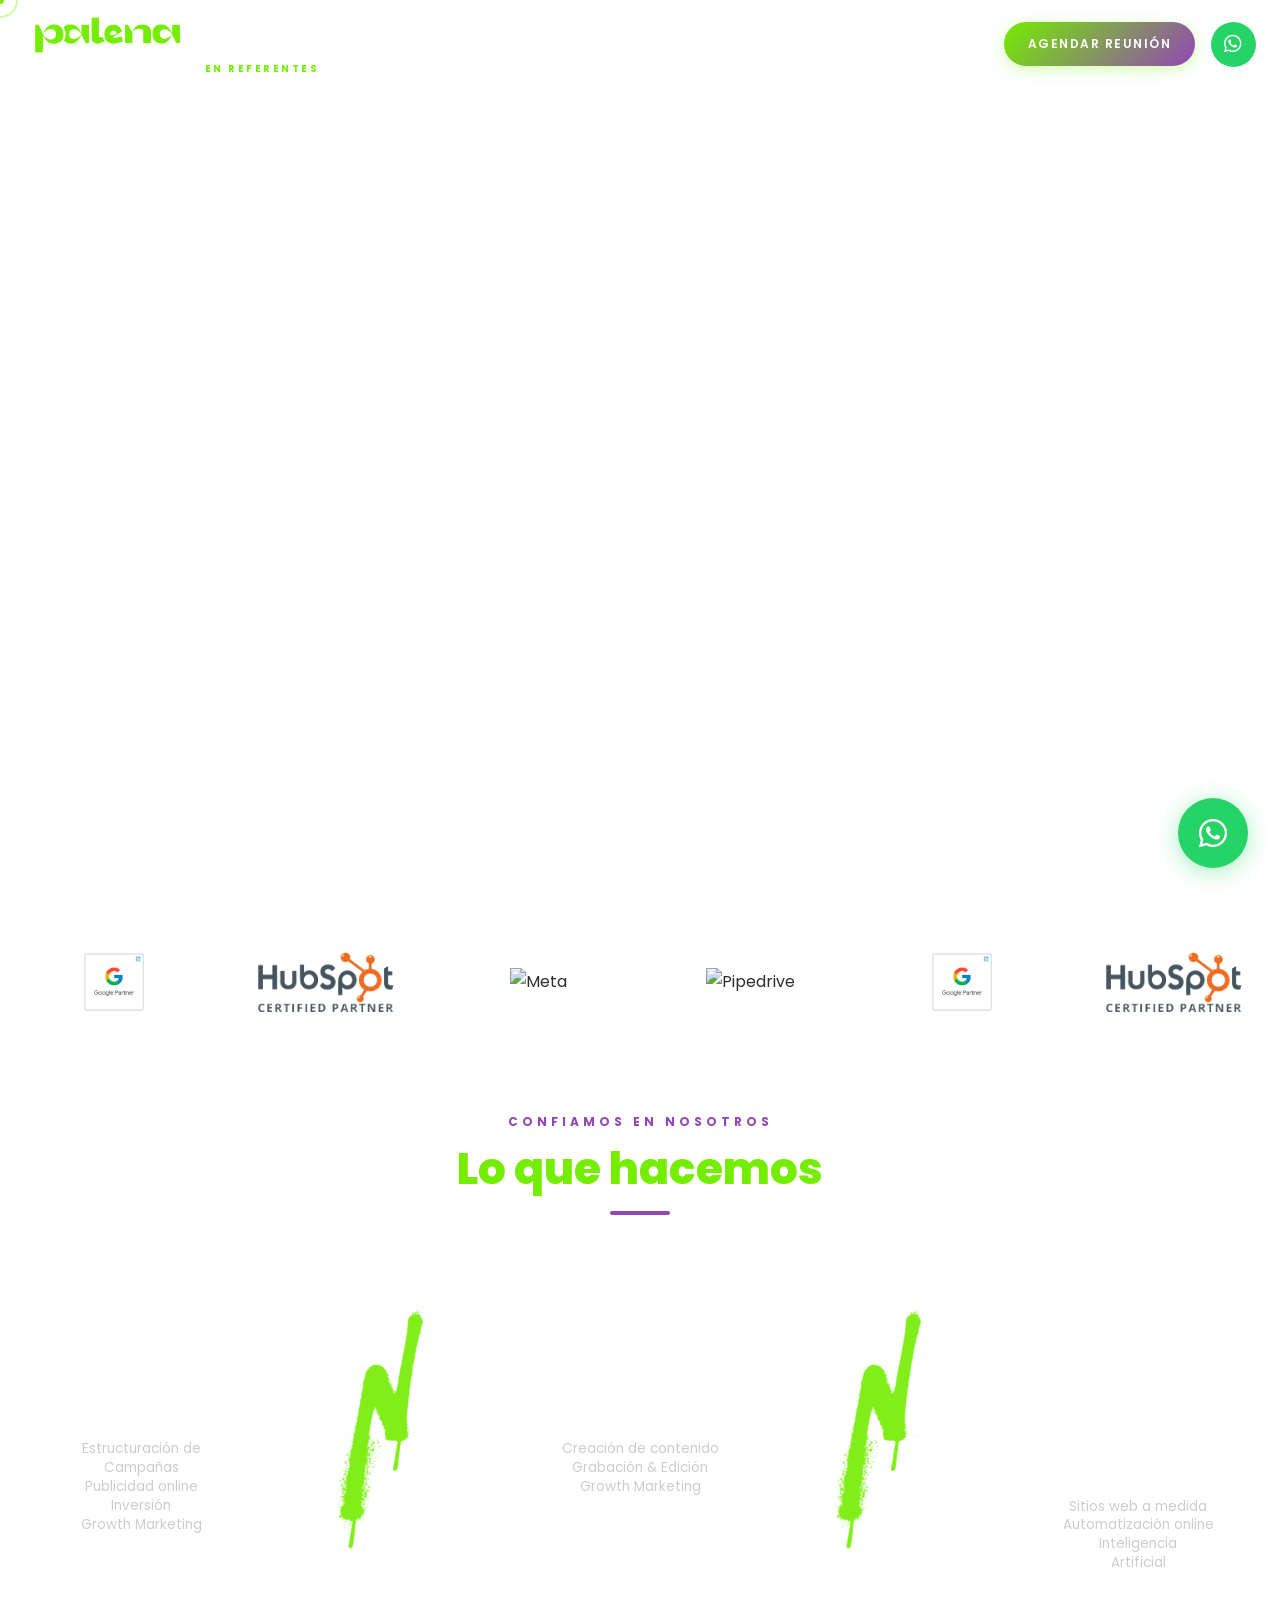
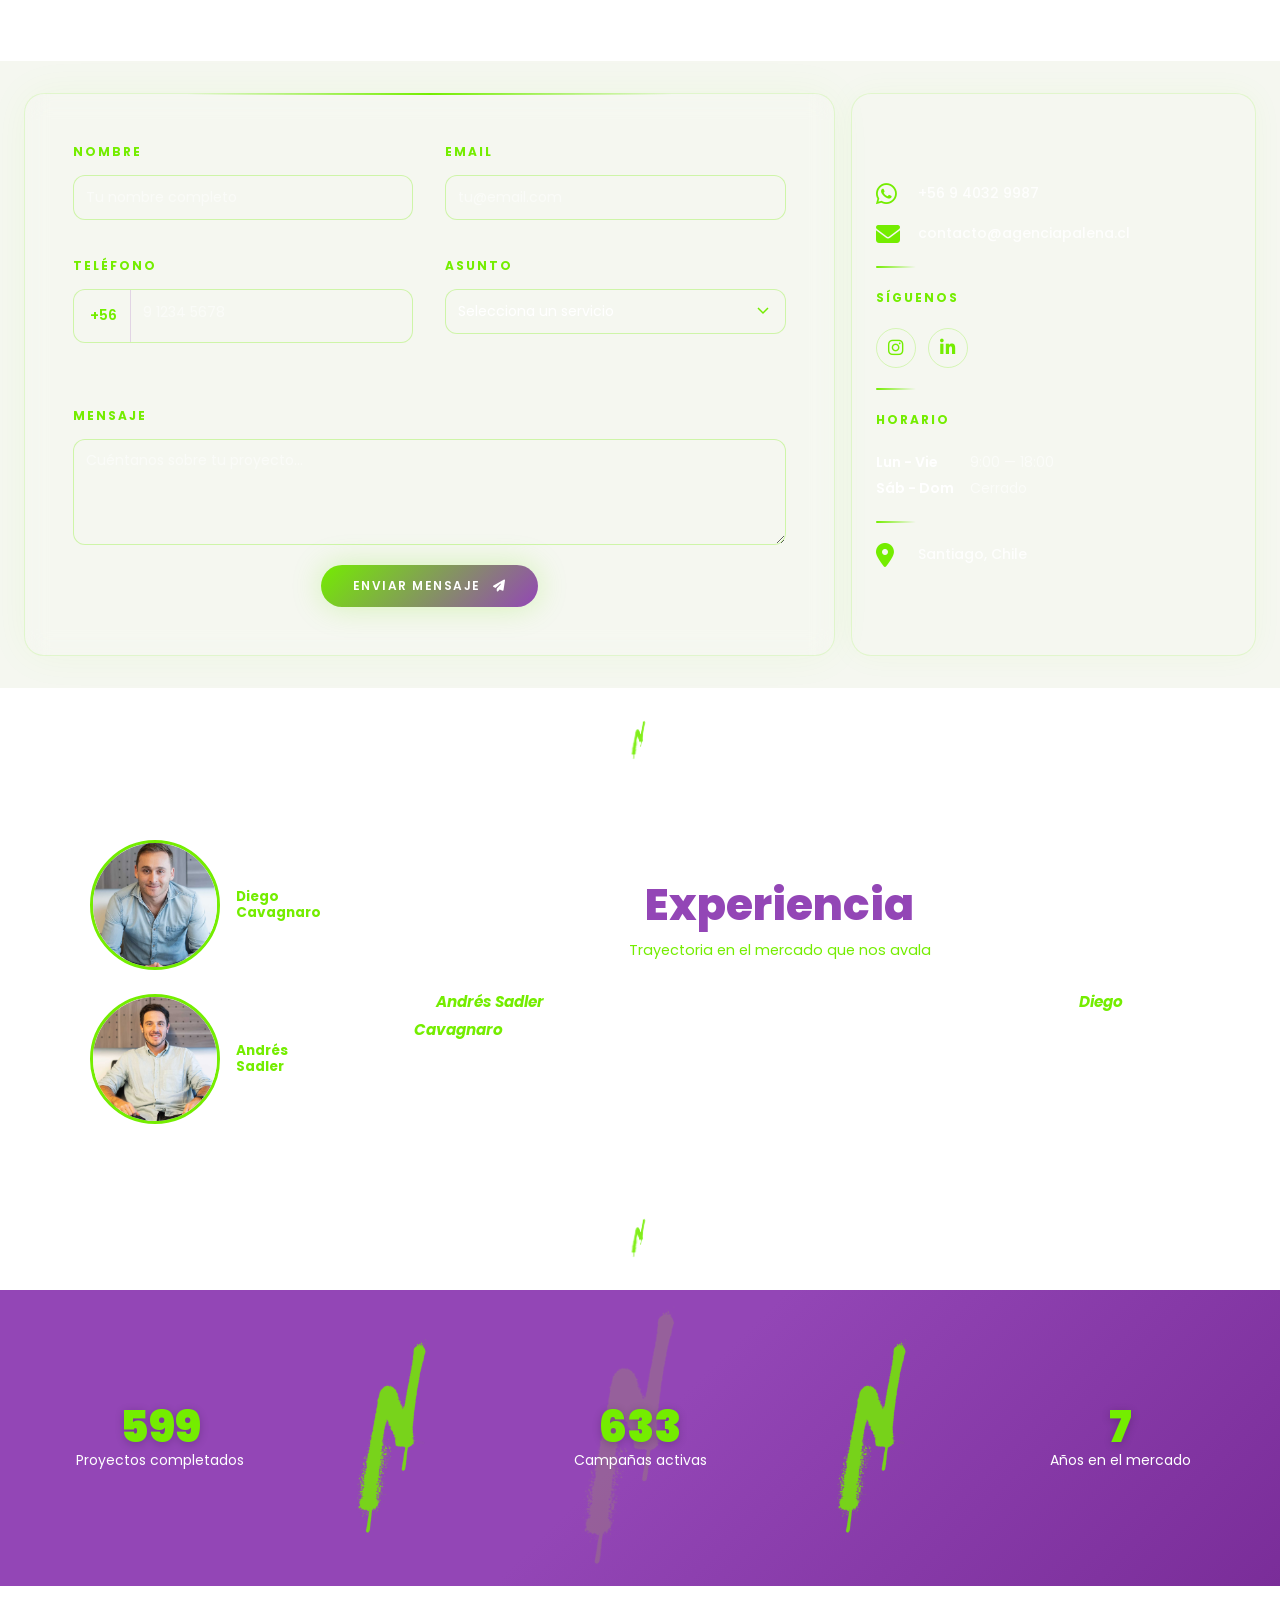
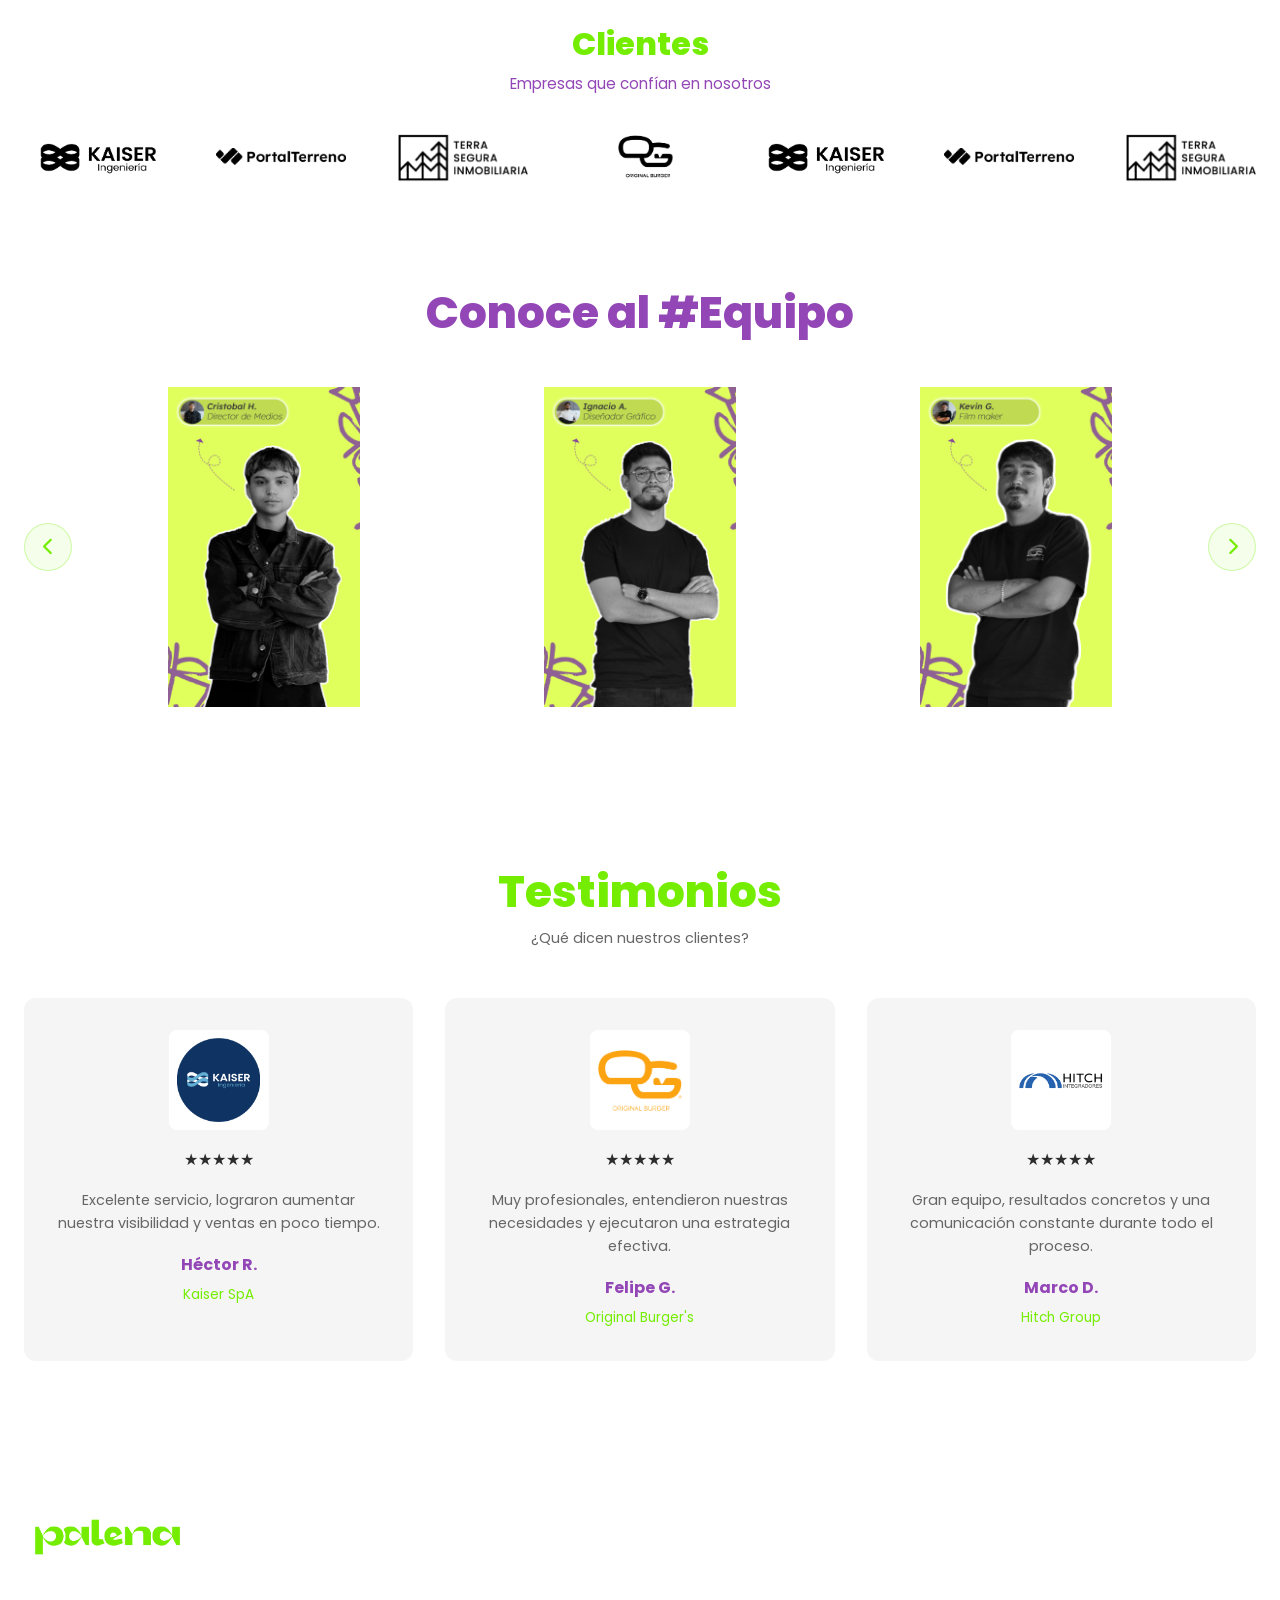
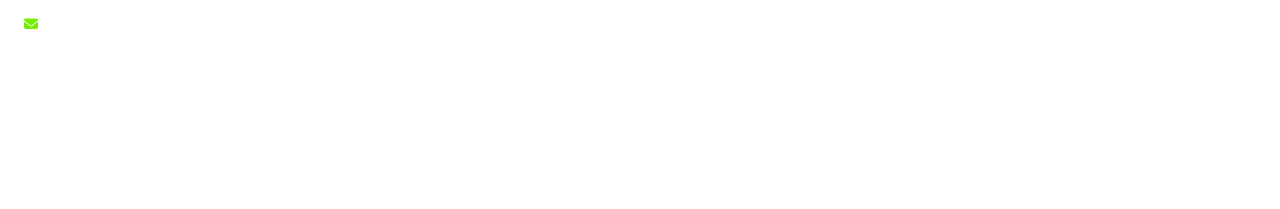
==== commit a2f13579: "actualizacion pagina" ====
--- a/index.html
+++ b/index.html
@@ -112,7 +112,7 @@
                 <li><a href="#contact" class="nav__link">Contacto</a></li>
             </ul>
             <div class="nav__cta">
-                <a href="#contact" class="btn btn--nav">Agendar reunión personalizada</a>
+                <a href="#contact" class="btn btn--nav">Agendar reunión</a>
                 <a href="https://wa.me/56940329987" target="_blank" class="btn btn--whatsapp-nav" aria-label="WhatsApp">
                     <i class="fab fa-whatsapp"></i>
                 </a>
@@ -479,6 +479,19 @@
                         <div class="client__logo">
                             <img src="imagenes/LOGO OG.png" alt="OG" loading="lazy">
                         </div>
+                        <!-- Terceros para suavidad -->
+                        <div class="client__logo">
+                            <img src="imagenes/logo kaiser color.png" alt="Kaiser" loading="lazy">
+                        </div>
+                        <div class="client__logo">
+                            <img src="imagenes/logo portal terreno marketplace.png" alt="Portal Terreno" loading="lazy">
+                        </div>
+                        <div class="client__logo">
+                            <img src="imagenes/logo-terra-segura (1).png" alt="Terra Segura" loading="lazy">
+                        </div>
+                        <div class="client__logo">
+                            <img src="imagenes/LOGO OG.png" alt="OG" loading="lazy">
+                        </div>
                     </div>
                 </div>
             </div>
@@ -539,25 +552,25 @@
                 <!-- Testimonials Grid -->
                 <div class="testimonials__grid" data-aos="fade-up" data-aos-duration="800" data-aos-delay="200">
                     <div class="testimonial__card">
-                        <img src="imagenes/meta.png" alt="Cliente 1" loading="lazy" class="testimonial__img">
+                        <img src="imagenes/Logo Kaiser.png" alt="Cliente 1" loading="lazy" class="testimonial__img">
                         <div class="testimonial__stars">★★★★★</div>
-                        <p class="testimonial__text">Excelente trabajo, han transformado nuestro negocio completamente. Muy profesionales y dedicados.</p>
-                        <h4 class="testimonial__name">Juan Pérez</h4>
-                        <p class="testimonial__role">CEO - Empresa X</p>
+                        <p class="testimonial__text">Excelente servicio, lograron aumentar nuestra visibilidad y ventas en poco tiempo.</p>
+                        <h4 class="testimonial__name">Héctor R.</h4>
+                        <p class="testimonial__role">Kaiser SpA</p>
                     </div>
                     <div class="testimonial__card">
-                        <img src="imagenes/google.png" alt="Cliente 2" loading="lazy" class="testimonial__img">
+                        <img src="imagenes/KIT-OG-AM.png" alt="Cliente 2" loading="lazy" class="testimonial__img">
                         <div class="testimonial__stars">★★★★★</div>
-                        <p class="testimonial__text">Los resultados han superado nuestras expectativas. Un equipo increíble con gran atención al detalle.</p>
-                        <h4 class="testimonial__name">María García</h4>
-                        <p class="testimonial__role">Directora - Empresa Y</p>
+                        <p class="testimonial__text">Muy profesionales, entendieron nuestras necesidades y ejecutaron una estrategia efectiva.</p>
+                        <h4 class="testimonial__name">Felipe G.</h4>
+                        <p class="testimonial__role">Original Burger's</p>
                     </div>
                     <div class="testimonial__card">
-                        <img src="imagenes/pipedrive.png" alt="Cliente 3" loading="lazy" class="testimonial__img">
+                        <img src="imagenes/hitch_logo.png" alt="Cliente 3" loading="lazy" class="testimonial__img">
                         <div class="testimonial__stars">★★★★★</div>
-                        <p class="testimonial__text">La mejor decisión que tomamos fue trabajar con ellos. Muy recomendados para cualquier proyecto.</p>
-                        <h4 class="testimonial__name">Carlos López</h4>
-                        <p class="testimonial__role">Founder - Empresa Z</p>
+                        <p class="testimonial__text">Gran equipo, resultados concretos y una comunicación constante durante todo el proceso.</p>
+                        <h4 class="testimonial__name">Marco D.</h4>
+                        <p class="testimonial__role">Hitch Group</p>
                     </div>
                 </div>
             </div>
--- a/styles.css
+++ b/styles.css
@@ -37,7 +37,7 @@
 *, *::before, *::after {
     margin: 0;
     padding: 0;
-    /*box-sizing: border-box;*/
+    box-sizing: border-box;
 }
 
 html {
@@ -669,7 +669,7 @@
     display: flex;
     align-items: center;
     overflow: hidden;
-    background: #000;
+    background: url('imagenes/palenabg-ppt.png') center center / cover no-repeat;
 }
 
 .hero__slider {
@@ -843,7 +843,7 @@
 /* ===== ABOUT ===== */
 .about {
     padding: 8rem 0;
-    background: #000000;
+    background: url('imagenes/palenabg-ppt.png') center center / cover no-repeat;
     position: relative;
 }
 
@@ -930,8 +930,8 @@
 
 /* ===== SERVICES ===== */
 .services {
-    padding: 6rem 0;
-    background: #000000;
+    padding: 3rem 0;
+    background: url('imagenes/palenabg-ppt.png') center center / cover no-repeat;
     position: relative;
     overflow-x: hidden;
 }
@@ -942,7 +942,7 @@
 }
 
 .services__header {
-    margin-bottom: 3.5rem;
+    margin-bottom: 1.5rem;
 }
 
 .services .section__label {
@@ -1002,7 +1002,7 @@
 }
 
 .service__card {
-    background: #000000;
+    background: transparent;
     padding: 2.5rem clamp(1rem, 2vw, 3rem);
     border-radius: 0;
     min-width: 0;
@@ -1251,7 +1251,7 @@
     content: '';
     position: absolute;
     inset: 0;
-    background: #000000;
+    background: url('imagenes/palenabg-ppt.png') center center / cover no-repeat;
 }
 
 .stats__grid {
@@ -1346,9 +1346,11 @@
 
 /* Infinite Marquee */
 .clients__marquee {
-    margin-top: 3.5rem;
-    padding: 2rem 0;
-    position: relative;
+    margin-top: 0.25rem;
+    padding: 0.25rem 0;
+    position: relative;
+    overflow: hidden;
+    width: 100%;
 }
 
 .experience {
@@ -1368,7 +1370,7 @@
 
 @keyframes marquee {
     0% { transform: translateX(0); }
-    100% { transform: translateX(-50%); }
+    100% { transform: translateX(-66.667%); }
 }
 
 .client__logo {
@@ -1376,9 +1378,9 @@
     display: flex;
     align-items: center;
     justify-content: center;
-    width: 280px;
-    height: 180px;
-    padding: 2.5rem;
+    width: 150px;
+    height: 80px;
+    padding: 0.75rem;
     background: white;
     border-radius: 0;
     border: none;
@@ -1394,8 +1396,8 @@
 }
 
 .client__logo img {
-    max-height: 120px;
-    max-width: 220px;
+    max-height: 55px;
+    max-width: 130px;
     width: auto;
     object-fit: contain;
     filter: brightness(0);
@@ -1471,7 +1473,7 @@
 
 /* ===== WORKS SECTION ===== */
 .works {
-    background: #0d0d1a;
+    background: url('imagenes/palenabg-ppt.png') center center / cover no-repeat;
     padding: 4rem 0 3rem;
 }
 
@@ -1621,15 +1623,13 @@
     padding: 8rem 0;
     position: relative;
     overflow: hidden;
-    background: var(--color-dark);
+    background: url('imagenes/palenabg-ppt.png') center center / cover no-repeat;
 }
 
 .cta__parallax-bg {
     position: absolute;
     inset: -50px;
-    background:
-        linear-gradient(135deg, rgba(26, 26, 46, 0.92) 0%, rgba(26, 26, 46, 0.85) 100%),
-        url('imagenes/DSC06495.jpg') center/cover no-repeat;
+    background: linear-gradient(135deg, rgba(26, 26, 46, 0.7) 0%, rgba(13, 13, 26, 0.75) 100%);
     z-index: 0;
 }
 
@@ -1685,7 +1685,7 @@
     max-width: none;
     margin: 0;
     padding: 3rem;
-    background: linear-gradient(145deg, rgba(26, 26, 46, 0.95), rgba(13, 13, 26, 0.98));
+    background: url('imagenes/palenabg-ppt.png') center center / cover no-repeat;
     border: 1px solid rgba(116, 237, 0, 0.15);
     border-radius: 20px;
     backdrop-filter: blur(12px);
@@ -1742,8 +1742,10 @@
     color: var(--color-white);
     font-family: var(--font-family);
     font-size: var(--font-size-sm);
+    line-height: 1.5;
     transition: var(--transition);
     outline: none;
+    min-height: 2.8rem;
 }
 
 .contact-form__input::placeholder {
@@ -1762,13 +1764,36 @@
 }
 
 .contact-form__select {
+    width: 100%;
     appearance: none;
     -webkit-appearance: none;
     background-image: url("data:image/svg+xml,%3Csvg xmlns='http://www.w3.org/2000/svg' width='12' height='8'%3E%3Cpath d='M1 1l5 5 5-5' stroke='%2374ed00' stroke-width='1.5' fill='none'/%3E%3C/svg%3E");
     background-repeat: no-repeat;
     background-position: right 1rem center;
+    background-color: rgba(255, 255, 255, 0.05);
+    border: 1px solid rgba(116, 237, 0, 0.3);
+    border-radius: 12px;
+    padding: 0.9rem 1rem;
     padding-right: 2.5rem;
+    color: var(--color-white);
+    font-family: var(--font-family);
+    font-size: var(--font-size-sm);
+    line-height: 1.5;
     cursor: pointer;
+    transition: var(--transition);
+    outline: none;
+    min-height: 2.8rem;
+}
+
+.contact-form__select:hover {
+    border-color: rgba(116, 237, 0, 0.5);
+    background-color: rgba(255, 255, 255, 0.08);
+}
+
+.contact-form__select:focus {
+    border-color: var(--color-primary);
+    background-color: rgba(255, 255, 255, 0.1);
+    box-shadow: 0 0 20px rgba(116, 237, 0, 0.2);
 }
 
 .contact-form__select option {
@@ -1780,6 +1805,7 @@
     resize: vertical;
     min-height: 130px;
     border-radius: 12px;
+    padding: 0.9rem 1rem;
 }
 
 .contact-form__line {
@@ -1807,12 +1833,13 @@
 /* Phone input with prefix */
 .contact-form__phone-wrapper {
     display: flex;
-    align-items: center;
+    align-items: stretch;
     background: rgba(255, 255, 255, 0.05);
     border: 1px solid rgba(116, 237, 0, 0.3);
     border-radius: 12px;
     transition: var(--transition);
     overflow: hidden;
+    min-height: 2.8rem;
 }
 
 .contact-form__phone-wrapper:focus-within {
@@ -1842,7 +1869,15 @@
     background: transparent !important;
     box-shadow: none !important;
     border-radius: 0 !important;
-    padding-left: 0.8rem;
+    padding: 0.9rem 0.8rem;
+    line-height: 1.5;
+    font-size: var(--font-size-sm);
+    color: var(--color-white);
+    font-family: var(--font-family);
+    flex: 1;
+    height: 100%;
+    display: flex;
+    align-items: center;
 }
 
 .contact-form__phone-input:focus {
@@ -1877,7 +1912,7 @@
 
 /* ===== FOOTER ===== */
 .footer {
-    background: #0d0d1a;
+    background: url('imagenes/palenabg-ppt.png') center center / cover no-repeat;
     padding: 3.5rem 0 1.5rem;
 }
 
@@ -2005,24 +2040,25 @@
 
 /* ===== CLIENTES ===== */
 .clients-section {
-    padding: 6rem 0;
+    padding: 2.5rem 0 1.5rem;
     background: var(--color-white);
 }
 
 .clients-section .section__title {
     color: #74ed00;
     margin-bottom: 0.5rem;
+    font-size: var(--font-size-3xl);
 }
 
 .clients-section .section__subtitle {
     text-align: center;
     color: #9346b6;
-    margin-bottom: 2rem;
-    font-size: 0.9rem;
+    margin-bottom: 1rem;
+    font-size: 0.95rem;
 }
 
 .clients-section .clients__marquee {
-    margin-top: 2rem;
+    margin-top: 1rem;
 }
 
 /* ===== ALIANZAS INLINE FIX ===== */
@@ -2100,7 +2136,7 @@
 }
 
 .experience__box {
-    background: #111;
+    background: url('imagenes/palenabg-ppt.png') center center / cover no-repeat;
     border-radius: 12px;
     padding: 2.5rem;
     color: #fff;
@@ -2164,12 +2200,14 @@
 }
 
 .testimonial__img {
-    width: 80px;
-    height: 80px;
-    border-radius: 50%;
+    width: 100px;
+    height: 100px;
+    border-radius: 8px;
     margin: 0 auto 1rem;
-    object-fit: cover;
+    object-fit: contain;
     display: block;
+    background-color: white;
+    padding: 8px;
 }
 
 .testimonial__stars {
@@ -2323,7 +2361,7 @@
     /* Navbar: static so it sits above the video, not over it */
     .header {
         position: relative;
-        background: #000;
+        background: url('imagenes/palenabg-ppt.png') center top / cover no-repeat;
     }
     .header--hidden {
         transform: none;
@@ -2597,7 +2635,7 @@
     flex-direction: column;
     gap: 1rem;
     padding: 2rem 1.5rem;
-    background: linear-gradient(145deg, rgba(26, 26, 46, 0.95), rgba(13, 13, 26, 0.98));
+    background: url('imagenes/palenabg-ppt.png') center center / cover no-repeat;
     border: 1px solid rgba(116, 237, 0, 0.15);
     border-radius: 20px;
     box-shadow: 0 0 30px rgba(116, 237, 0, 0.05), inset 0 1px 0 rgba(255, 255, 255, 0.04);
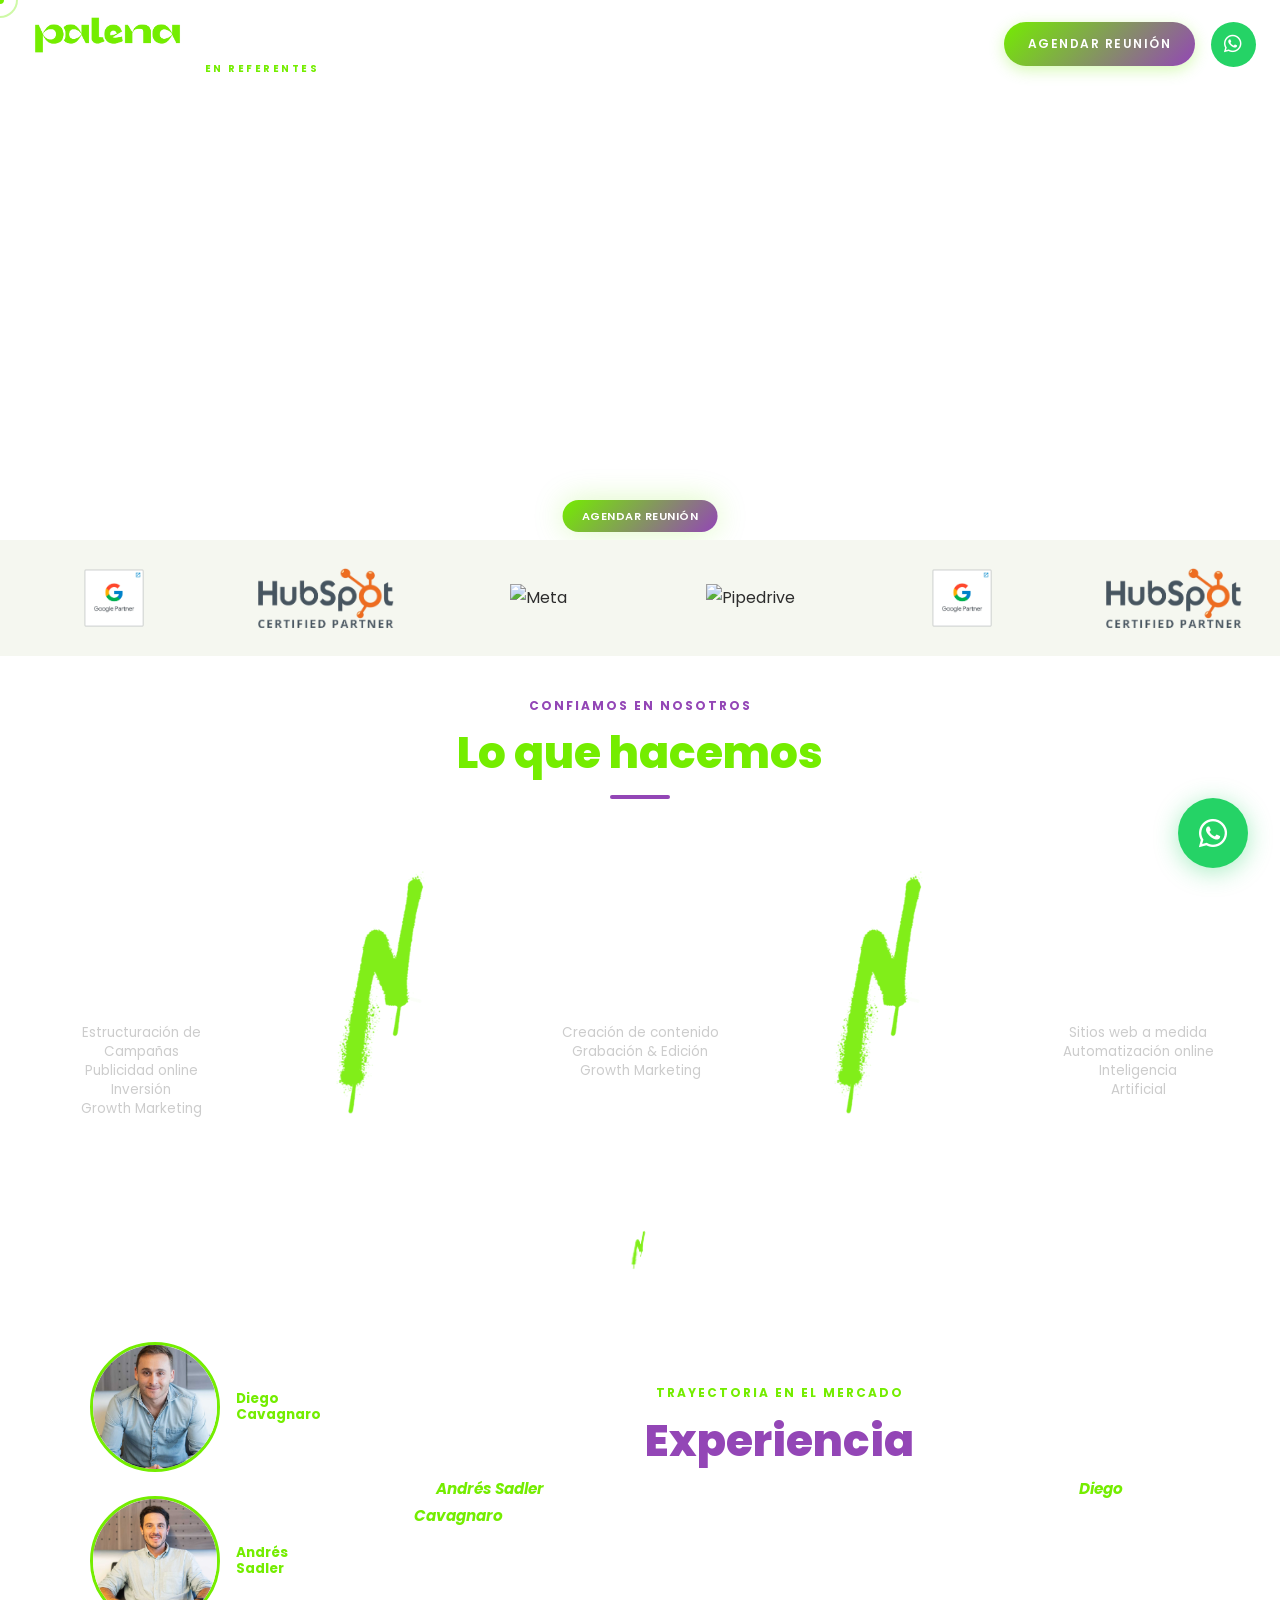
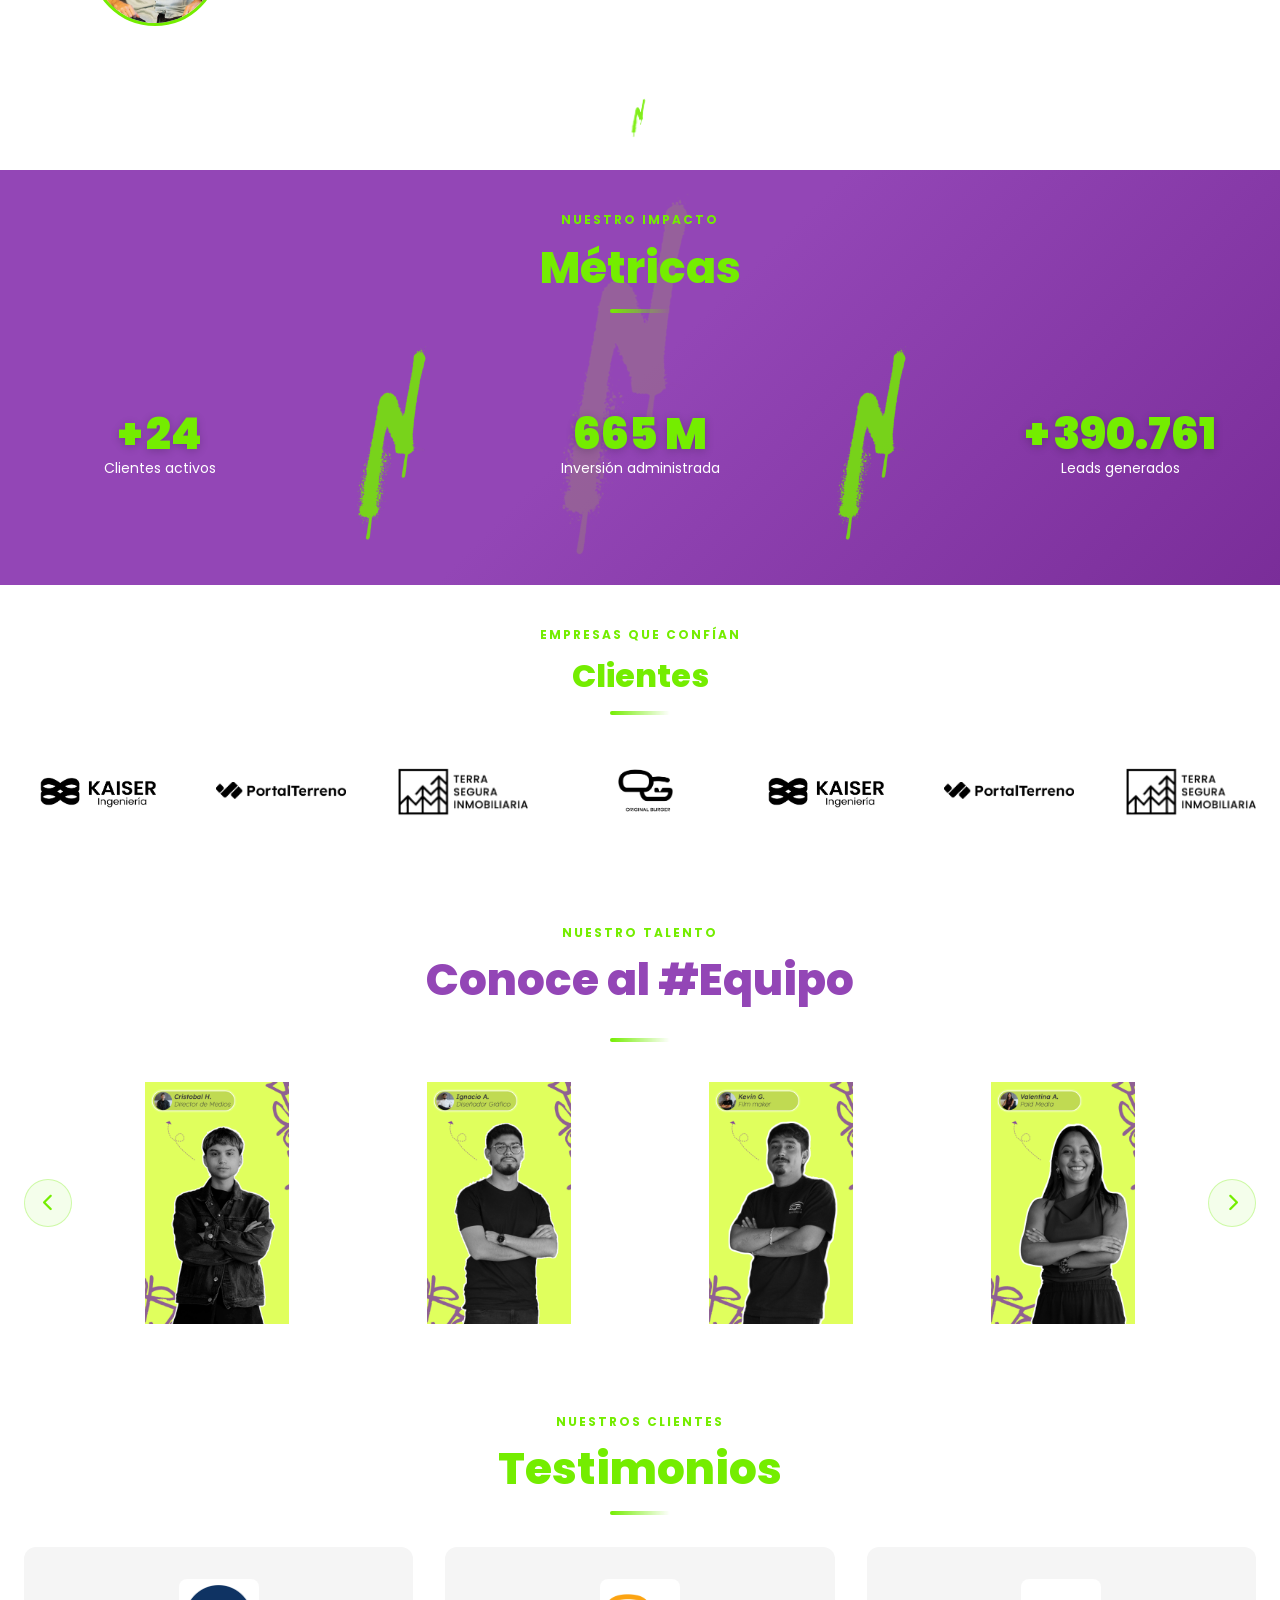
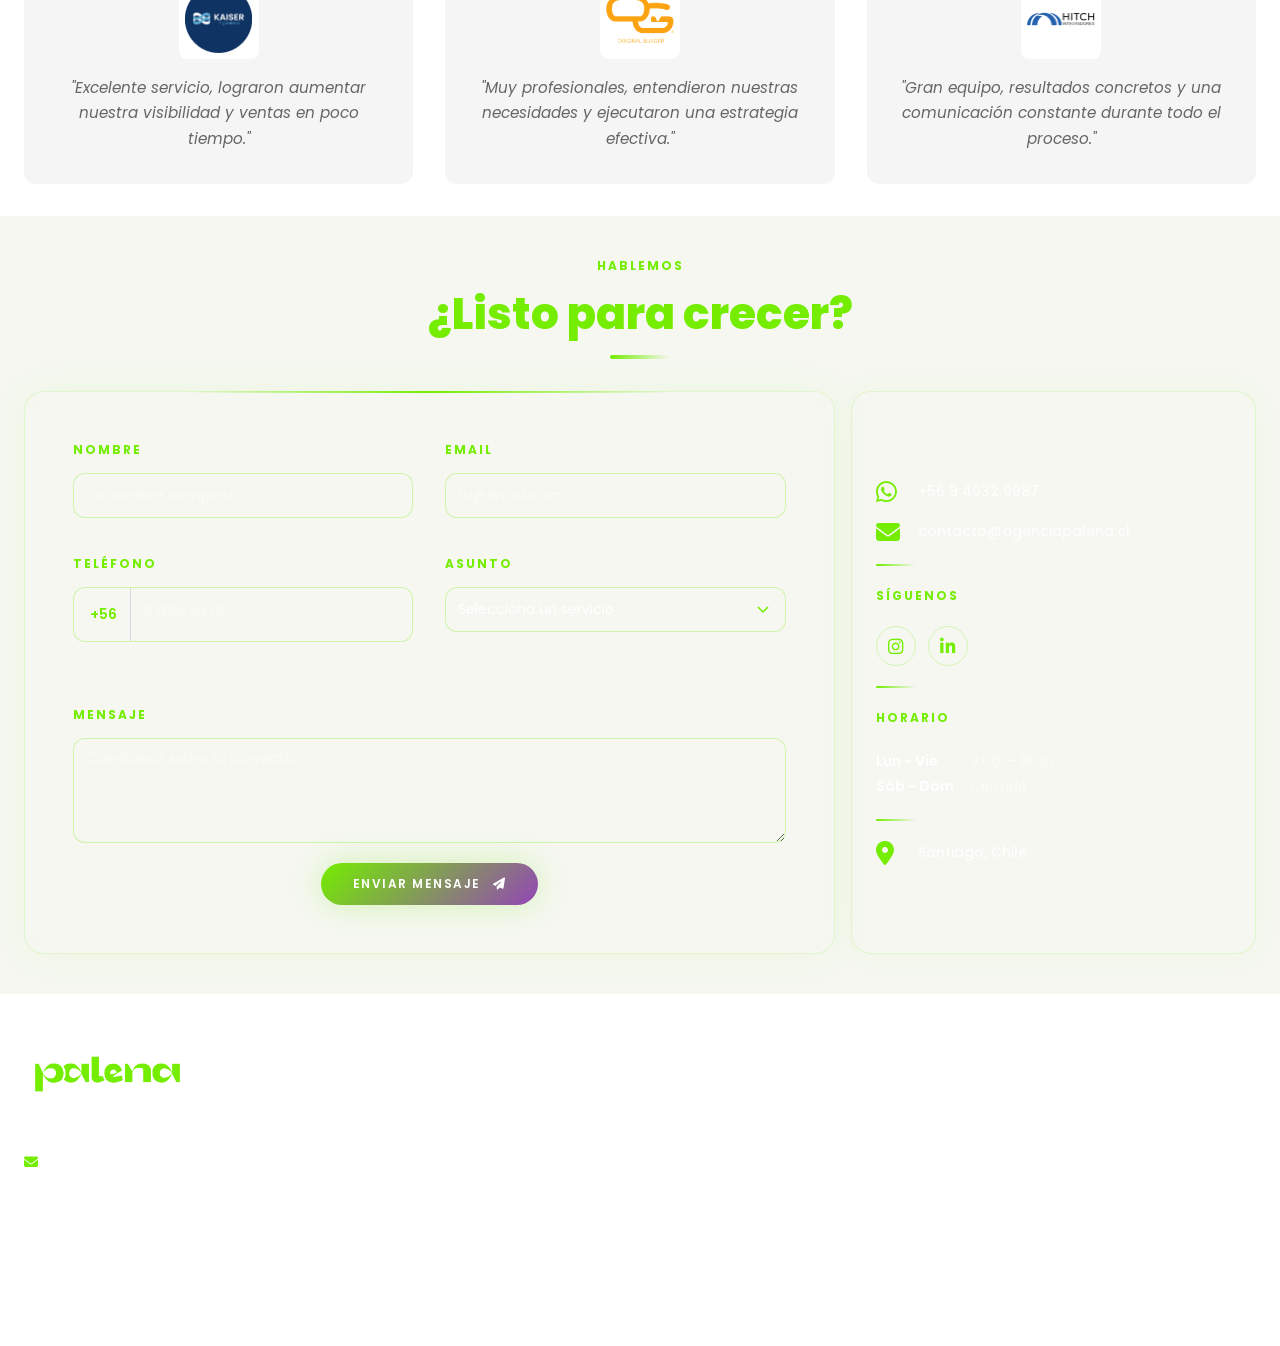
==== commit 881fb4f0: "actualizada 15-04" ====
--- a/index.html
+++ b/index.html
@@ -109,10 +109,10 @@
                 <li><a href="#about" class="nav__link">Quiénes Somos</a></li>
                 <li><a href="#services" class="nav__link">Servicios</a></li>
                 <li><a href="#experience" class="nav__link">Experiencia</a></li>
-                <li><a href="#contact" class="nav__link">Contacto</a></li>
+                <li><a href="#contact-final" class="nav__link">Contacto</a></li>
             </ul>
             <div class="nav__cta">
-                <a href="#contact" class="btn btn--nav">Agendar reunión</a>
+                <a href="#contact-final" class="btn btn--nav">Agendar reunión</a>
                 <a href="https://wa.me/56940329987" target="_blank" class="btn btn--whatsapp-nav" aria-label="WhatsApp">
                     <i class="fab fa-whatsapp"></i>
                 </a>
@@ -148,7 +148,7 @@
                             class="menu-dot">.</span></a></li>
                 <li class="menu-overlay__item"><a href="#experience" class="menu-overlay__link">Experiencia<span
                             class="menu-dot">.</span></a></li>
-                <li class="menu-overlay__item"><a href="#contact" class="menu-overlay__link">Contacto<span
+                <li class="menu-overlay__item"><a href="#contact-final" class="menu-overlay__link">Contacto<span
                             class="menu-dot">.</span></a></li>
             </ul>
             <div class="menu-overlay__social">
@@ -168,22 +168,22 @@
         <section class="hero" id="home">
             <div class="hero__slider">
                 <div class="hero__slide hero__slide--active">
-                    <video class="hero__video" autoplay muted loop playsinline>
-                        <source src="imagenes/Agencia Palena.mp4" type="video/mp4">
+                    <!-- Video Desktop -->
+                    <video class="hero__video hero__video--desktop" autoplay muted loop playsinline>
+                        <source src="imagenes/Agencia Palena Completo.mp4" type="video/mp4">
                     </video>
-                </div>
-            </div>
-
-            <!-- Scroll indicator -->
-            <div class="scroll-indicator">
-                <div class="scroll-indicator__mouse">
-                    <div class="scroll-indicator__wheel"></div>
-                </div>
-                <span>Scroll</span>
+                    <!-- Video Mobile -->
+                    <video class="hero__video hero__video--mobile" autoplay muted loop playsinline>
+                        <source src="imagenes/Agencia Palena movil.mp4" type="video/mp4">
+                    </video>
+                </div>
+            </div>
+
+            <!-- CTA Button -->
+            <div class="hero__cta">
+                <a href="#contact-final" class="btn btn--glow">Agendar reunión</a>
             </div>
         </section>
-
-        <!-- ALIANZAS SECTION -->
         <section class="alianzas" id="alianzas">
             <div class="container">
                 <!-- Infinite alliance marquee -->
@@ -247,7 +247,7 @@
                         <img src="imagenes/rayo verde.png" alt="separator">
                     </div>
                     <div class="service__card">
-                        <h3 class="service__title">Webs + IA</h3>
+                        <h3 class="service__title">IA</h3>
                         <p class="service__desc">Desarrollo & Tecnología</p>
                         <p class="service__detail">Sitios web a medida<br>Automatización online Inteligencia<br>Artificial</p>
                     </div>
@@ -255,9 +255,237 @@
             </div>
         </section>
 
-        <!-- CONTACT FORM -->
-        <section class="contact-section" id="contact">
+
+
+                <!-- GREEN DIVIDER -->
+        <div class="divider-ray">
+            <img src="imagenes/rayo verde.png" alt="Separator" class="divider-ray__image">
+        </div>
+
+
+        <!-- EXPERIENCE / CLIENTES -->
+        <section class="experience" id="experience">
             <div class="container">
+                <div class="experience__layout" data-aos="fade-up" data-aos-duration="800">
+                    <!-- Fotos a la izquierda -->
+                    <div class="experience__photos">
+                        <div class="experience__photo-container">
+                            <img src="imagenes/02. diego.jpg" alt="Diego Cavagnaro" loading="lazy" class="experience__photo">
+                            <div class="experience__photo-info">
+                                <p class="experience__photo-name">Diego</p>
+                                <p class="experience__photo-name">Cavagnaro</p>
+                            </div>
+                        </div>
+                        <div class="experience__photo-container">
+                            <img src="imagenes/01. andres.jpg" alt="Andrés Sadler" loading="lazy" class="experience__photo">
+                            <div class="experience__photo-info">
+                                <p class="experience__photo-name">Andrés</p>
+                                <p class="experience__photo-name">Sadler</p>
+                            </div>
+                        </div>
+                    </div>
+
+                    <!-- Contenido a la derecha -->
+                    <div class="experience__content">
+                        <div class="experience__box">
+                            <span class="section__label">Trayectoria en el mercado</span>
+                            <h2 class="section__title">Experiencia</h2>
+                            <p>
+                                <span class="experience__highlight">Andrés Sadler</span>, fundador del portal inmobiliario PortalTerreno.com en Chile y México, y <span class="experience__highlight">Diego Cavagnaro</span>, gerente de ventas con más de una década de experiencia, combinan su trayectoria digital y comercial junto a un equipo especializado para fortalecer la presencia de sus clientes y generar resultados medibles.
+                            </p>
+                        </div>
+                    </div>
+                </div>
+            </div>
+        </section>
+
+                <!-- GREEN DIVIDER -->
+        <div class="divider-ray">
+            <img src="imagenes/rayo verde.png" alt="Separator" class="divider-ray__image">
+        </div>
+
+
+        <!-- STATS -->
+        <section class="stats" id="stats">
+            <img src="imagenes/rayo verde.png" alt="" class="stats__bg-ray" aria-hidden="true">
+            <div class="stats__bg-shapes">
+                <div class="stats__shape stats__shape--1"></div>
+                <div class="stats__shape stats__shape--2"></div>
+                <div class="stats__shape stats__shape--3"></div>
+            </div>
+            <div class="container">
+                <div data-aos="fade-up" data-aos-duration="800" style="margin-bottom: 2rem;">
+                    <span class="section__label section__label--center">Nuestro impacto</span>
+                    <h2 class="section__title section__title--center">Métricas</h2>
+                    <div class="section__divider section__divider--center"></div>
+                </div>
+                <div class="stats__grid">
+                    <div class="stat__item" data-aos="zoom-in" data-aos-duration="600" data-aos-delay="0">
+                        <span class="stat__prefix">+</span>
+                        <span class="stat__number" data-target="30">0</span>
+                        <h3 class="stat__title">Clientes activos</h3>
+                    </div>
+                    <div class="stats__separator">
+                        <img src="imagenes/rayo verde.png" alt="separator">
+                    </div>
+                    <div class="stat__item" data-aos="zoom-in" data-aos-duration="600" data-aos-delay="150">
+                        <span class="stat__prefix"></span>
+                        <span class="stat__number" data-target="850" data-suffix=" M">0</span>
+                        <h3 class="stat__title">Inversión administrada</h3>
+                    </div>
+                    <div class="stats__separator">
+                        <img src="imagenes/rayo verde.png" alt="separator">
+                    </div>
+                    <div class="stat__item" data-aos="zoom-in" data-aos-duration="600" data-aos-delay="300">
+                        <span class="stat__prefix">+</span>
+                        <span class="stat__number" data-target="500000" data-format-thousands="true">0</span>
+                        <h3 class="stat__title">Leads generados</h3>
+                    </div>
+                </div>
+            </div>
+        </section>
+                    
+                  
+
+        <!-- CLIENTES -->
+        <section class="clients-section" id="clients">
+            <div class="container">
+                <div data-aos="fade-up" data-aos-duration="800">
+                    <span class="section__label section__label--center">Empresas que confían</span>
+                    <h2 class="section__title section__title--center">Clientes</h2>
+                    <div class="section__divider section__divider--center"></div>
+                </div>
+
+                <!-- Infinite client marquee -->
+                <div class="clients__marquee" data-aos="fade-up" data-aos-duration="800" data-aos-delay="200">
+                    <div class="clients__track">
+                        <div class="client__logo">
+                            <img src="imagenes/logo kaiser color.png" alt="Kaiser" loading="lazy">
+                        </div>
+                        <div class="client__logo">
+                            <img src="imagenes/logo portal terreno marketplace.png" alt="Portal Terreno" loading="lazy">
+                        </div>
+                        <div class="client__logo">
+                            <img src="imagenes/logo-terra-segura (1).png" alt="Terra Segura" loading="lazy">
+                        </div>
+                        <div class="client__logo">
+                            <img src="imagenes/LOGO OG.png" alt="OG" loading="lazy">
+                        </div>
+                        <!-- Duplicados para loop infinito -->
+                        <div class="client__logo">
+                            <img src="imagenes/logo kaiser color.png" alt="Kaiser" loading="lazy">
+                        </div>
+                        <div class="client__logo">
+                            <img src="imagenes/logo portal terreno marketplace.png" alt="Portal Terreno" loading="lazy">
+                        </div>
+                        <div class="client__logo">
+                            <img src="imagenes/logo-terra-segura (1).png" alt="Terra Segura" loading="lazy">
+                        </div>
+                        <div class="client__logo">
+                            <img src="imagenes/LOGO OG.png" alt="OG" loading="lazy">
+                        </div>
+                        <!-- Terceros para suavidad -->
+                        <div class="client__logo">
+                            <img src="imagenes/logo kaiser color.png" alt="Kaiser" loading="lazy">
+                        </div>
+                        <div class="client__logo">
+                            <img src="imagenes/logo portal terreno marketplace.png" alt="Portal Terreno" loading="lazy">
+                        </div>
+                        <div class="client__logo">
+                            <img src="imagenes/logo-terra-segura (1).png" alt="Terra Segura" loading="lazy">
+                        </div>
+                        <div class="client__logo">
+                            <img src="imagenes/LOGO OG.png" alt="OG" loading="lazy">
+                        </div>
+                    </div>
+                </div>
+            </div>
+        </section>
+
+        <!-- WORKS / PORTFOLIO (SLIDER EQUIPO) -->
+        <section class="works" id="works">
+            <div class="container">
+                <div data-aos="fade-up" data-aos-duration="800">
+                    <span class="section__label section__label--center">Nuestro talento</span>
+                    <h2 class="section__title section__title--center">Conoce al #Equipo</h2>
+                    <div class="section__divider section__divider--center"></div>
+                </div>
+
+                <!-- Team slider -->
+                <div class="works__slider" data-aos="fade-up" data-aos-duration="800" data-aos-delay="200">
+                    <button class="works__arrow works__arrow--prev" id="teamPrev" aria-label="Anterior">
+                        <i class="fas fa-chevron-left"></i>
+                    </button>
+                    <div class="works__viewport">
+                        <div class="works__track" id="teamTrack">
+                            <div class="work__item">
+                                <img src="imagenes/03. Cristobal.png" alt="Cristóbal" loading="lazy">
+                            </div>
+                            <div class="work__item">
+                                <img src="imagenes/04. Ignacio.png" alt="Ignacio" loading="lazy">
+                            </div>
+                            <div class="work__item">
+                                <img src="imagenes/05. Kevin.png" alt="Kevin" loading="lazy">
+                            </div>
+                                                        <div class="work__item">
+                                <img src="imagenes/07. Valentina.png" alt="Valentina" loading="lazy">
+                            </div>
+                            <div class="work__item">
+                                <img src="imagenes/06. Tiare.png" alt="Tiare" loading="lazy">
+                            </div>
+                        </div>
+                    </div>
+                    <button class="works__arrow works__arrow--next" id="teamNext" aria-label="Siguiente">
+                        <i class="fas fa-chevron-right"></i>
+                    </button>
+                </div>
+                <!-- Mobile nav -->
+                <div class="works__mobile-nav">
+                    <button class="works__arrow" id="teamPrevMobile" aria-label="Anterior">
+                        <i class="fas fa-chevron-left"></i>
+                    </button>
+                    <button class="works__arrow" id="teamNextMobile" aria-label="Siguiente">
+                        <i class="fas fa-chevron-right"></i>
+                    </button>
+                </div>
+            </div>
+        </section>
+
+        <!-- TESTIMONIOS -->
+        <section class="testimonios" id="testimonios">
+            <div class="container">
+                <div data-aos="fade-up" data-aos-duration="800">
+                    <span class="section__label section__label--center">Nuestros clientes</span>
+                    <h2 class="section__title section__title--center">Testimonios</h2>
+                    <div class="section__divider section__divider--center"></div>
+                </div>
+
+                <!-- Testimonials Grid -->
+                <div class="testimonials__grid" data-aos="fade-up" data-aos-duration="800" data-aos-delay="200">
+                    <div class="testimonial__card">
+                        <img src="imagenes/Logo Kaiser.png" alt="Kaiser" loading="lazy" class="testimonial__img">
+                        <p class="testimonial__text">"Excelente servicio, lograron aumentar nuestra visibilidad y ventas en poco tiempo."</p>
+                    </div>
+                    <div class="testimonial__card">
+                        <img src="imagenes/KIT-OG-AM.png" alt="Original Burger's" loading="lazy" class="testimonial__img">
+                        <p class="testimonial__text">"Muy profesionales, entendieron nuestras necesidades y ejecutaron una estrategia efectiva."</p>
+                    </div>
+                    <div class="testimonial__card">
+                        <img src="imagenes/hitch_logo.png" alt="Hitch Group" loading="lazy" class="testimonial__img">
+                        <p class="testimonial__text">"Gran equipo, resultados concretos y una comunicación constante durante todo el proceso."</p>
+                    </div>
+                </div>
+            </div>
+        </section>
+
+                <!-- FINAL CONTACT SECTION -->
+        <section class="contact-section" id="contact-final">
+            <div class="container">
+                <div data-aos="fade-up" data-aos-duration="800" style="margin-bottom: 2rem;">
+                    <span class="section__label section__label--center">Hablemos</span>
+                    <h2 class="section__title section__title--center">¿Listo para crecer?</h2>
+                    <div class="section__divider section__divider--center"></div>
+                </div>
                 <div class="contact__layout">
                     <!-- FORMULARIO -->
                     <div class="contact-form-wrapper" data-aos="fade-up" data-aos-duration="800" data-aos-delay="200">
@@ -317,8 +545,8 @@
                             </div>
                         </form>
                     </div>
-                    
-                    <!-- INFO DE CONTACTO -->
+
+                      <!-- INFO DE CONTACTO -->
                     <div class="contact__info-compact">
                         <div class="contact__info-item-compact">
                             <i class="fab fa-whatsapp"></i>
@@ -360,222 +588,6 @@
             </div>
         </section>
 
-                <!-- GREEN DIVIDER -->
-        <div class="divider-ray">
-            <img src="imagenes/rayo verde.png" alt="Separator" class="divider-ray__image">
-        </div>
-
-
-        <!-- EXPERIENCE / CLIENTES -->
-        <section class="experience" id="experience">
-            <div class="container">
-                <div class="experience__layout" data-aos="fade-up" data-aos-duration="800">
-                    <!-- Fotos a la izquierda -->
-                    <div class="experience__photos">
-                        <div class="experience__photo-container">
-                            <img src="imagenes/02. diego.jpg" alt="Diego Cavagnaro" loading="lazy" class="experience__photo">
-                            <div class="experience__photo-info">
-                                <p class="experience__photo-name">Diego</p>
-                                <p class="experience__photo-name">Cavagnaro</p>
-                            </div>
-                        </div>
-                        <div class="experience__photo-container">
-                            <img src="imagenes/01. andres.jpg" alt="Andrés Sadler" loading="lazy" class="experience__photo">
-                            <div class="experience__photo-info">
-                                <p class="experience__photo-name">Andrés</p>
-                                <p class="experience__photo-name">Sadler</p>
-                            </div>
-                        </div>
-                    </div>
-
-                    <!-- Contenido a la derecha -->
-                    <div class="experience__content">
-                        <div class="experience__box">
-                            <h2 class="section__title">Experiencia</h2>
-                            <p class="section__subtitle">Trayectoria en el mercado que nos avala</p>
-                            <p>
-                                <span class="experience__highlight">Andrés Sadler</span>, fundador del portal inmobiliario PortalTerreno.com en Chile y México, y <span class="experience__highlight">Diego Cavagnaro</span>, gerente de ventas con más de una década de experiencia, combinan su trayectoria digital y comercial junto a un equipo especializado para fortalecer la presencia de sus clientes y generar resultados medibles.
-                            </p>
-                        </div>
-                    </div>
-                </div>
-            </div>
-        </section>
-
-                <!-- GREEN DIVIDER -->
-        <div class="divider-ray">
-            <img src="imagenes/rayo verde.png" alt="Separator" class="divider-ray__image">
-        </div>
-
-
-        <!-- STATS -->
-        <section class="stats" id="stats">
-            <img src="imagenes/rayo verde.png" alt="" class="stats__bg-ray" aria-hidden="true">
-            <div class="stats__bg-shapes">
-                <div class="stats__shape stats__shape--1"></div>
-                <div class="stats__shape stats__shape--2"></div>
-                <div class="stats__shape stats__shape--3"></div>
-            </div>
-            <div class="container">
-                <div class="stats__grid">
-                    <div class="stat__item" data-aos="zoom-in" data-aos-duration="600" data-aos-delay="0">
-                        <span class="stat__prefix stat__prefix--hidden"></span>
-                        <span class="stat__number" data-target="756">0</span>
-                        <h3 class="stat__title">Proyectos completados</h3>
-                    </div>
-                    <div class="stats__separator">
-                        <img src="imagenes/rayo verde.png" alt="separator">
-                    </div>
-                    <div class="stat__item" data-aos="zoom-in" data-aos-duration="600" data-aos-delay="150">
-                        <span class="stat__prefix stat__prefix--hidden"></span>
-                        <span class="stat__number" data-target="800">0</span>
-                        <h3 class="stat__title">Campañas activas</h3>
-                    </div>
-                    <div class="stats__separator">
-                        <img src="imagenes/rayo verde.png" alt="separator">
-                    </div>
-                    <div class="stat__item" data-aos="zoom-in" data-aos-duration="600" data-aos-delay="300">
-                        <span class="stat__prefix stat__prefix--hidden"></span>
-                        <span class="stat__number" data-target="8">0</span>
-                        <h3 class="stat__title">Años en el mercado</h3>
-                    </div>
-                </div>
-            </div>
-        </section>
-
-        <!-- CLIENTES -->
-        <section class="clients-section" id="clients">
-            <div class="container">
-                <div data-aos="fade-up" data-aos-duration="800">
-                    <h2 class="section__title section__title--center">Clientes</h2>
-                    <p class="section__subtitle">Empresas que confían en nosotros</p>
-                </div>
-
-                <!-- Infinite client marquee -->
-                <div class="clients__marquee" data-aos="fade-up" data-aos-duration="800" data-aos-delay="200">
-                    <div class="clients__track">
-                        <div class="client__logo">
-                            <img src="imagenes/logo kaiser color.png" alt="Kaiser" loading="lazy">
-                        </div>
-                        <div class="client__logo">
-                            <img src="imagenes/logo portal terreno marketplace.png" alt="Portal Terreno" loading="lazy">
-                        </div>
-                        <div class="client__logo">
-                            <img src="imagenes/logo-terra-segura (1).png" alt="Terra Segura" loading="lazy">
-                        </div>
-                        <div class="client__logo">
-                            <img src="imagenes/LOGO OG.png" alt="OG" loading="lazy">
-                        </div>
-                        <!-- Duplicados para loop infinito -->
-                        <div class="client__logo">
-                            <img src="imagenes/logo kaiser color.png" alt="Kaiser" loading="lazy">
-                        </div>
-                        <div class="client__logo">
-                            <img src="imagenes/logo portal terreno marketplace.png" alt="Portal Terreno" loading="lazy">
-                        </div>
-                        <div class="client__logo">
-                            <img src="imagenes/logo-terra-segura (1).png" alt="Terra Segura" loading="lazy">
-                        </div>
-                        <div class="client__logo">
-                            <img src="imagenes/LOGO OG.png" alt="OG" loading="lazy">
-                        </div>
-                        <!-- Terceros para suavidad -->
-                        <div class="client__logo">
-                            <img src="imagenes/logo kaiser color.png" alt="Kaiser" loading="lazy">
-                        </div>
-                        <div class="client__logo">
-                            <img src="imagenes/logo portal terreno marketplace.png" alt="Portal Terreno" loading="lazy">
-                        </div>
-                        <div class="client__logo">
-                            <img src="imagenes/logo-terra-segura (1).png" alt="Terra Segura" loading="lazy">
-                        </div>
-                        <div class="client__logo">
-                            <img src="imagenes/LOGO OG.png" alt="OG" loading="lazy">
-                        </div>
-                    </div>
-                </div>
-            </div>
-        </section>
-
-        <!-- WORKS / PORTFOLIO (SLIDER EQUIPO) -->
-        <section class="works" id="works">
-            <div class="container">
-                <div data-aos="fade-up" data-aos-duration="800">
-                    <h2 class="section__title section__title--center">Conoce al #Equipo</h2>
-                </div>
-
-                <!-- Team slider -->
-                <div class="works__slider" data-aos="fade-up" data-aos-duration="800" data-aos-delay="200">
-                    <button class="works__arrow works__arrow--prev" id="teamPrev" aria-label="Anterior">
-                        <i class="fas fa-chevron-left"></i>
-                    </button>
-                    <div class="works__viewport">
-                        <div class="works__track" id="teamTrack">
-                            <div class="work__item">
-                                <img src="imagenes/03. Cristobal.png" alt="Cristóbal" loading="lazy">
-                            </div>
-                            <div class="work__item">
-                                <img src="imagenes/04. Ignacio.png" alt="Ignacio" loading="lazy">
-                            </div>
-                            <div class="work__item">
-                                <img src="imagenes/05. Kevin.png" alt="Kevin" loading="lazy">
-                            </div>
-                            <div class="work__item">
-                                <img src="imagenes/06. Tiare.png" alt="Tiare" loading="lazy">
-                            </div>
-                        </div>
-                    </div>
-                    <button class="works__arrow works__arrow--next" id="teamNext" aria-label="Siguiente">
-                        <i class="fas fa-chevron-right"></i>
-                    </button>
-                </div>
-                <!-- Mobile nav -->
-                <div class="works__mobile-nav">
-                    <button class="works__arrow" id="teamPrevMobile" aria-label="Anterior">
-                        <i class="fas fa-chevron-left"></i>
-                    </button>
-                    <button class="works__arrow" id="teamNextMobile" aria-label="Siguiente">
-                        <i class="fas fa-chevron-right"></i>
-                    </button>
-                </div>
-            </div>
-        </section>
-
-        <!-- TESTIMONIOS -->
-        <section class="testimonios" id="testimonios">
-            <div class="container">
-                <div data-aos="fade-up" data-aos-duration="800">
-                    <h2 class="section__title section__title--center">Testimonios</h2>
-                    <p class="section__subtitle">¿Qué dicen nuestros clientes?</p>
-                </div>
-
-                <!-- Testimonials Grid -->
-                <div class="testimonials__grid" data-aos="fade-up" data-aos-duration="800" data-aos-delay="200">
-                    <div class="testimonial__card">
-                        <img src="imagenes/Logo Kaiser.png" alt="Cliente 1" loading="lazy" class="testimonial__img">
-                        <div class="testimonial__stars">★★★★★</div>
-                        <p class="testimonial__text">Excelente servicio, lograron aumentar nuestra visibilidad y ventas en poco tiempo.</p>
-                        <h4 class="testimonial__name">Héctor R.</h4>
-                        <p class="testimonial__role">Kaiser SpA</p>
-                    </div>
-                    <div class="testimonial__card">
-                        <img src="imagenes/KIT-OG-AM.png" alt="Cliente 2" loading="lazy" class="testimonial__img">
-                        <div class="testimonial__stars">★★★★★</div>
-                        <p class="testimonial__text">Muy profesionales, entendieron nuestras necesidades y ejecutaron una estrategia efectiva.</p>
-                        <h4 class="testimonial__name">Felipe G.</h4>
-                        <p class="testimonial__role">Original Burger's</p>
-                    </div>
-                    <div class="testimonial__card">
-                        <img src="imagenes/hitch_logo.png" alt="Cliente 3" loading="lazy" class="testimonial__img">
-                        <div class="testimonial__stars">★★★★★</div>
-                        <p class="testimonial__text">Gran equipo, resultados concretos y una comunicación constante durante todo el proceso.</p>
-                        <h4 class="testimonial__name">Marco D.</h4>
-                        <p class="testimonial__role">Hitch Group</p>
-                    </div>
-                </div>
-            </div>
-        </section>
-
     </main>
 
     <!-- FOOTER -->
@@ -602,7 +614,7 @@
                         <li><a href="#services">Qué hacemos</a></li>
                         <li><a href="#clients">Marcas / Clientes</a></li>
                         <li><a href="#testimonios">Testimonios</a></li>
-                        <li><a href="#contact">Contacto</a></li>
+                        <li><a href="#contact-final">Contacto</a></li>
                     </ul>
                 </div>
                 
@@ -636,6 +648,12 @@
         <i class="fab fa-whatsapp"></i>
     </a>
 
+    <!-- FLOATING AGENDAR BUTTON -->
+    <a href="#contact-final" class="floating-agendar" id="floatingAgendar">
+        <i class="fas fa-calendar-alt"></i>
+        <span>Agendar</span>
+    </a>
+
     <!-- AOS Library -->
     <script src="https://unpkg.com/aos@2.3.4/dist/aos.js"></script>
 
@@ -751,12 +769,22 @@
         function startCounters() {
             counters.forEach(counter => {
                 const target = +counter.getAttribute('data-target');
+                const suffix = counter.getAttribute('data-suffix') || '';
+                const useThousands = counter.getAttribute('data-format-thousands') === 'true';
+                
+                if (isNaN(target) || target === 0) return;
+                
                 const duration = 2500;
                 const startTime = performance.now();
 
                 const update = (now) => {
                     const progress = Math.min((now - startTime) / duration, 1);
-                    counter.textContent = Math.ceil(easeOutQuart(progress) * target).toLocaleString();
+                    let value = Math.ceil(easeOutQuart(progress) * target);
+                    if (useThousands) {
+                        counter.textContent = value.toLocaleString('es-CL') + suffix;
+                    } else {
+                        counter.textContent = value + suffix;
+                    }
                     if (progress < 1) requestAnimationFrame(update);
                 };
                 requestAnimationFrame(update);
@@ -826,12 +854,13 @@
             if (!track) return;
 
             let pos = 0;
+            let autoplayInterval;
 
             function getItemsVisible() {
                 const w = window.innerWidth;
                 if (w <= 768) return 1;
                 if (w <= 1024) return 2;
-                return 3;
+                return 4;
             }
 
             function getItemWidth() {
@@ -857,11 +886,22 @@
             function goPrev() {
                 pos = pos <= 0 ? maxPos() : pos - 1;
                 slide();
+                resetAutoplay();
             }
 
             function goNext() {
                 pos = pos >= maxPos() ? 0 : pos + 1;
                 slide();
+                resetAutoplay();
+            }
+
+            function startAutoplay() {
+                autoplayInterval = setInterval(goNext, 5000);
+            }
+
+            function resetAutoplay() {
+                clearInterval(autoplayInterval);
+                startAutoplay();
             }
 
             if (prevBtn) prevBtn.addEventListener('click', goPrev);
@@ -873,6 +913,8 @@
                 if (pos > maxPos()) pos = maxPos();
                 slide();
             });
+
+            startAutoplay();
         })();
 
         // ===== TILT ON SERVICE CARDS =====
@@ -888,14 +930,19 @@
             });
         });
 
-        // ===== BACK TO TOP =====
-        const backToTop = document.getElementById('backToTop');
-        window.addEventListener('scroll', () => {
-            backToTop.classList.toggle('show', window.scrollY > 500);
-        });
-        backToTop.addEventListener('click', () => {
-            window.scrollTo({ top: 0, behavior: 'smooth' });
-        });
+        // ===== FLOATING AGENDAR BUTTON =====
+        (function() {
+            const floatingBtn = document.getElementById('floatingAgendar');
+            if (!floatingBtn) return;
+
+            window.addEventListener('scroll', () => {
+                if (window.scrollY > 400) {
+                    floatingBtn.classList.add('show');
+                } else {
+                    floatingBtn.classList.remove('show');
+                }
+            });
+        })();
         // ===== PHONE VALIDATION =====
         const phoneInput = document.getElementById('phone');
         const phoneHidden = document.getElementById('phoneHidden');
@@ -961,4 +1008,4 @@
 
 </body>
 
-</html>+</html>
--- a/styles.css
+++ b/styles.css
@@ -352,6 +352,26 @@
 .scroll-header .logo-text { color: var(--color-white); }
 .scroll-header .nav__toggle .hamburger__line { background: var(--color-white); }
 
+@media screen and (max-width: 768px) {
+    .header {
+        background: transparent !important;
+        background-image: none !important;
+        background-color: transparent !important;
+    }
+    
+    .header .container {
+        background: transparent !important;
+    }
+    
+    .nav {
+        background: transparent !important;
+    }
+    
+    .scroll-header {
+        background: rgba(0, 0, 0, 0.85);
+    }
+}
+
 .nav {
     display: flex;
     justify-content: space-between;
@@ -665,9 +685,10 @@
 /* ===== HERO ===== */
 .hero {
     position: relative;
-    min-height: 100vh;
-    display: flex;
-    align-items: center;
+    min-height: 60vh;
+    display: flex;
+    align-items: center;
+    justify-content: center;
     overflow: hidden;
     background: url('imagenes/palenabg-ppt.png') center center / cover no-repeat;
 }
@@ -699,8 +720,22 @@
 }
 
 /* Video swap: desktop vs mobile */
+.hero__video--desktop {
+    display: block;
+}
+
 .hero__video--mobile {
     display: none;
+}
+
+@media screen and (max-width: 768px) {
+    .hero__video--desktop {
+        display: none;
+    }
+    
+    .hero__video--mobile {
+        display: block;
+    }
 }
 
 /* Hero Overlay Text */
@@ -789,55 +824,9 @@
     border-color: var(--color-accent);
 }
 
-/* Scroll Indicator */
+/* Scroll Indicator - HIDDEN */
 .scroll-indicator {
-    position: absolute;
-    bottom: 1.5rem;
-    left: 50%;
-    transform: translateX(-50%);
-    z-index: 5;
-    display: flex;
-    flex-direction: column;
-    align-items: center;
-    gap: 0.5rem;
-    animation: scrollBounce 2s ease-in-out infinite;
-}
-
-.scroll-indicator span {
-    font-size: var(--font-size-xs);
-    color: rgba(255, 255, 255, 0.5);
-    letter-spacing: 3px;
-    text-transform: uppercase;
-}
-
-.scroll-indicator__mouse {
-    width: 24px;
-    height: 40px;
-    border: 2px solid rgba(255, 255, 255, 0.4);
-    border-radius: 12px;
-    position: relative;
-}
-
-.scroll-indicator__wheel {
-    width: 3px;
-    height: 8px;
-    background: rgba(255, 255, 255, 0.6);
-    border-radius: 2px;
-    position: absolute;
-    top: 8px;
-    left: 50%;
-    transform: translateX(-50%);
-    animation: scrollWheel 1.5s ease-in-out infinite;
-}
-
-@keyframes scrollBounce {
-    0%, 100% { transform: translateX(-50%) translateY(0); }
-    50% { transform: translateX(-50%) translateY(8px); }
-}
-
-@keyframes scrollWheel {
-    0% { transform: translateX(-50%) translateY(0); opacity: 1; }
-    100% { transform: translateX(-50%) translateY(10px); opacity: 0; }
+    display: none;
 }
 
 /* ===== ABOUT ===== */
@@ -912,7 +901,7 @@
 
 /* ===== ALIANZAS ===== */
 .alianzas {
-    padding: 6rem 0;
+    padding: 0;
     background: var(--color-light);
     position: relative;
 }
@@ -1413,8 +1402,8 @@
 
 /* ===== ALLIANCE CAROUSEL ===== */
 .alliances__marquee {
-    margin-top: 3.5rem;
-    padding: 2rem 0;
+    margin-top: 0;
+    padding: 0.5rem 0;
     position: relative;
     overflow: hidden;
 }
@@ -1530,13 +1519,13 @@
     display: flex;
     align-items: center;
     justify-content: center;
-    width: calc((100% - 3rem) / 3);
+    width: calc((100% - 4.5rem) / 4);
     aspect-ratio: 1;
     overflow: visible;
     border: none;
     transition: var(--transition);
     background: transparent;
-    padding: 1rem;
+    padding: 0.5rem;
 }
 
 .works__mobile-nav {
@@ -2023,7 +2012,7 @@
 
 /* ===== TESTIMONIOS ===== */
 .testimonios {
-    padding: 6rem 0;
+    padding: 2rem 0;
     background: var(--color-white);
 }
 
@@ -2188,7 +2177,7 @@
 
 .testimonial__card {
     background: #f5f5f5;
-    padding: 2rem;
+    padding: 2rem 1.5rem;
     border-radius: 12px;
     text-align: center;
     transition: all 0.4s cubic-bezier(0.25, 0.46, 0.45, 0.94);
@@ -2200,36 +2189,34 @@
 }
 
 .testimonial__img {
-    width: 100px;
-    height: 100px;
+    width: 80px;
+    height: 80px;
     border-radius: 8px;
     margin: 0 auto 1rem;
     object-fit: contain;
     display: block;
     background-color: white;
-    padding: 8px;
+    padding: 6px;
 }
 
 .testimonial__stars {
-    margin-bottom: 1rem;
+    display: none;
 }
 
 .testimonial__text {
     color: #666;
-    font-size: 0.9rem;
-    line-height: 1.6;
-    margin-bottom: 1rem;
+    font-size: 0.95rem;
+    line-height: 1.7;
+    margin-bottom: 0;
+    font-style: italic;
 }
 
 .testimonial__name {
-    color: #9346b6;
-    font-weight: 700;
-    margin-bottom: 0.25rem;
+    display: none;
 }
 
 .testimonial__role {
-    color: #74ed00;
-    font-size: 0.85rem;
+    display: none;
 }
 
 #works .section__title {
@@ -2358,10 +2345,11 @@
 
     .scroll-indicator { display: none; }
 
-    /* Navbar: static so it sits above the video, not over it */
+    /* Navbar: keep fixed positioning and transparent */
     .header {
-        position: relative;
-        background: url('imagenes/palenabg-ppt.png') center top / cover no-repeat;
+        position: fixed !important;
+        background: transparent !important;
+        background-image: none !important;
     }
     .header--hidden {
         transform: none;
@@ -2561,17 +2549,7 @@
     transform: scale(1.1);
 }
 
-/* ===== HERO CTA ===== */
-.hero__cta {
-    position: absolute;
-    z-index: 5;
-    top: 50%;
-    left: 50%;
-    transform: translate(-50%, -50%);
-    text-align: center;
-    width: 90%;
-    max-width: 800px;
-}
+/* ===== HERO CTA (original removed - see bottom override) ===== */
 
 .hero__title {
     font-size: var(--font-size-5xl);
@@ -2603,7 +2581,7 @@
 
 /* ===== CONTACT SECTION COMPACT ===== */
 .contact-section {
-    padding: 2rem 0;
+    padding: 2.5rem 0;
     background: var(--color-light);
 }
 
@@ -2762,16 +2740,17 @@
 /* ===== ALIANZAS COMPACT ===== */
 .alianzas {
     padding: 0;
-    background: var(--color-white);
+    background: var(--color-light);
 }
 
 .alliances__marquee {
     margin: 0;
+    padding: 0.5rem 0;
 }
 
 /* ===== SERVICES COMPACT ===== */
 .services {
-    padding: 3rem 0;
+    padding: 2.5rem 0;
 }
 
 .services__header {
@@ -2780,12 +2759,16 @@
 
 /* ===== EXPERIENCE COMPACT ===== */
 .experience {
-    padding: 3rem 0;
+    padding: 2.5rem 0;
+}
+
+.experience__box .section__label {
+    color: var(--color-primary);
 }
 
 /* ===== STATS COMPACT ===== */
 .stats {
-    padding: 3rem 0;
+    padding: 2.5rem 0;
 }
 
 /* ===== DIVIDER COMPACT ===== */
@@ -2899,3 +2882,166 @@
         padding: 2rem 0;
     }
 }
+
+/* ===== STICKY NAV BUTTON ===== */
+.floating-agendar {
+    position: fixed;
+    bottom: 2rem;
+    left: 2rem;
+    height: 55px;
+    padding: 0 1.2rem;
+    border-radius: 50px;
+    background: linear-gradient(135deg, #74ed00, #9346b6);
+    color: var(--color-white);
+    display: flex;
+    align-items: center;
+    justify-content: center;
+    gap: 0.5rem;
+    font-family: var(--font-family);
+    font-size: 0.8rem;
+    font-weight: 700;
+    letter-spacing: 0.5px;
+    text-transform: uppercase;
+    z-index: 90;
+    transition: var(--transition);
+    box-shadow: 0 4px 25px rgba(116, 237, 0, 0.3);
+    opacity: 0;
+    visibility: hidden;
+    transform: translateY(20px);
+}
+
+.floating-agendar.show {
+    opacity: 1;
+    visibility: visible;
+    transform: translateY(0);
+}
+
+.floating-agendar i {
+    font-size: 1.1rem;
+}
+
+.floating-agendar:hover {
+    transform: translateY(-3px);
+    box-shadow: 0 6px 35px rgba(116, 237, 0, 0.5);
+}
+
+@media screen and (max-width: 768px) {
+    .floating-agendar {
+        bottom: 1.5rem;
+        left: 1.5rem;
+        height: 48px;
+        padding: 0 1rem;
+        font-size: 0.7rem;
+    }
+}
+
+/* ===== SECTION TITLES STANDARD ===== */
+.section__label {
+    display: block;
+    font-size: var(--font-size-xs);
+    font-weight: 700;
+    color: var(--color-primary);
+    letter-spacing: 2px;
+    text-transform: uppercase;
+    margin-bottom: 0.75rem;
+}
+
+.section__label--center {
+    text-align: center;
+}
+
+.section__divider {
+    width: 60px;
+    height: 4px;
+    background: linear-gradient(90deg, var(--color-primary), transparent);
+    border-radius: 2px;
+    margin-top: 1rem;
+}
+
+.section__divider--center {
+    margin-left: auto;
+    margin-right: auto;
+}
+
+/* cleaned duplicate */
+
+/* ===== SECTION TITLES STANDARD ===== */
+.section__label {
+    display: block;
+    font-size: var(--font-size-xs);
+    font-weight: 700;
+    color: var(--color-primary);
+    letter-spacing: 2px;
+    text-transform: uppercase;
+    margin-bottom: 0.75rem;
+}
+
+.section__label--center {
+    text-align: center;
+}
+
+.section__divider {
+    width: 60px;
+    height: 4px;
+    background: linear-gradient(90deg, var(--color-primary), transparent);
+    border-radius: 2px;
+    margin-top: 1rem;
+}
+
+.section__divider--center {
+    margin-left: auto;
+    margin-right: auto;
+}
+
+/* ===== HERO CTA ===== */
+.hero__cta {
+    position: absolute;
+    bottom: 0.5rem;
+    left: 50%;
+    transform: translateX(-50%);
+    z-index: 5;
+}
+
+.hero__cta .btn {
+    padding: 0.4rem 1.2rem;
+    font-size: 0.7rem;
+    font-weight: 600;
+    letter-spacing: 0.5px;
+}
+
+/* ===== UPDATE HERO HEIGHT ===== */
+.hero {
+    min-height: 60vh;
+}
+
+/* ===== HIDE SCROLL INDICATOR ===== */
+.scroll-indicator {
+    display: none;
+}
+
+/* ===== UPDATED TESTIMONIALS ===== */
+.testimonial__stars {
+    display: none;
+}
+
+.testimonial__name {
+    display: none;
+}
+
+.testimonial__role {
+    display: none;
+}
+
+.testimonial__text {
+    font-style: italic;
+    margin: 0;
+}
+
+.testimonial__img {
+    width: 80px;
+    height: 80px;
+}
+
+.testimonial__card {
+    padding: 2rem 1.5rem;
+}
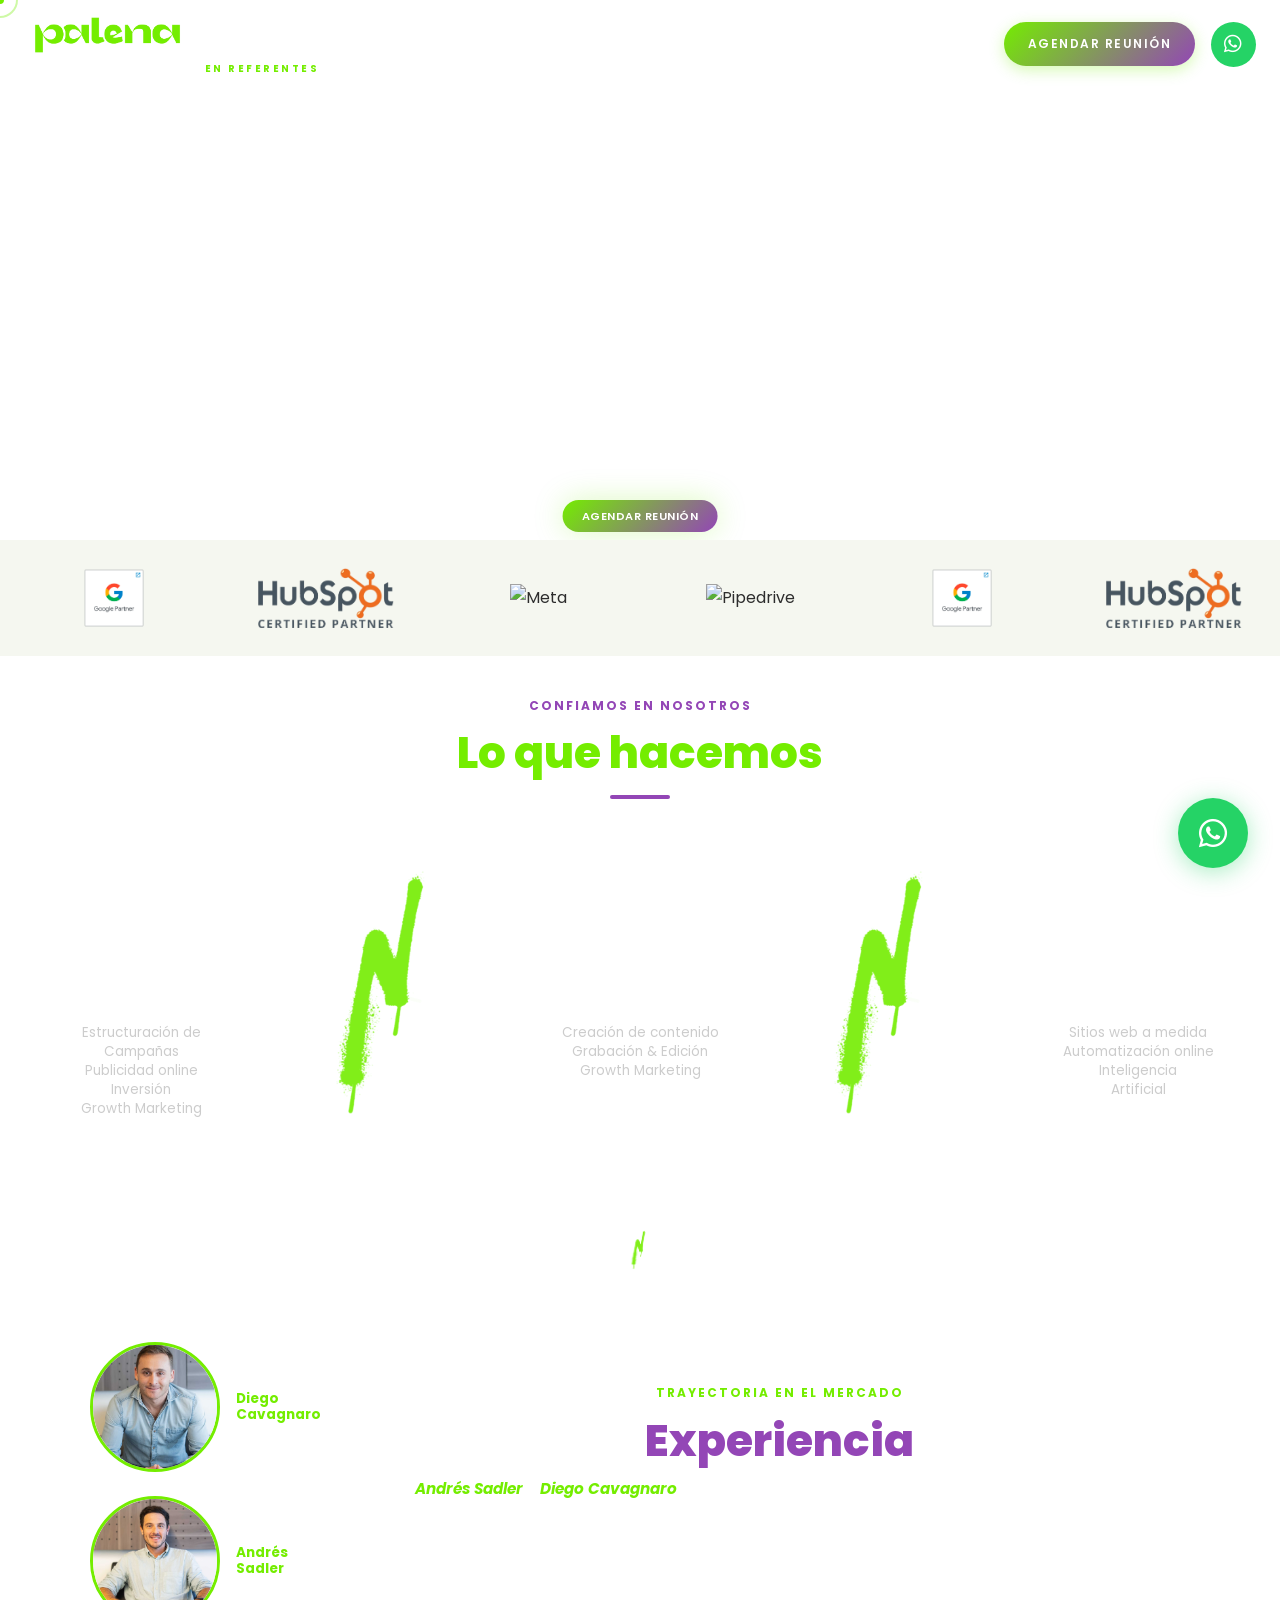
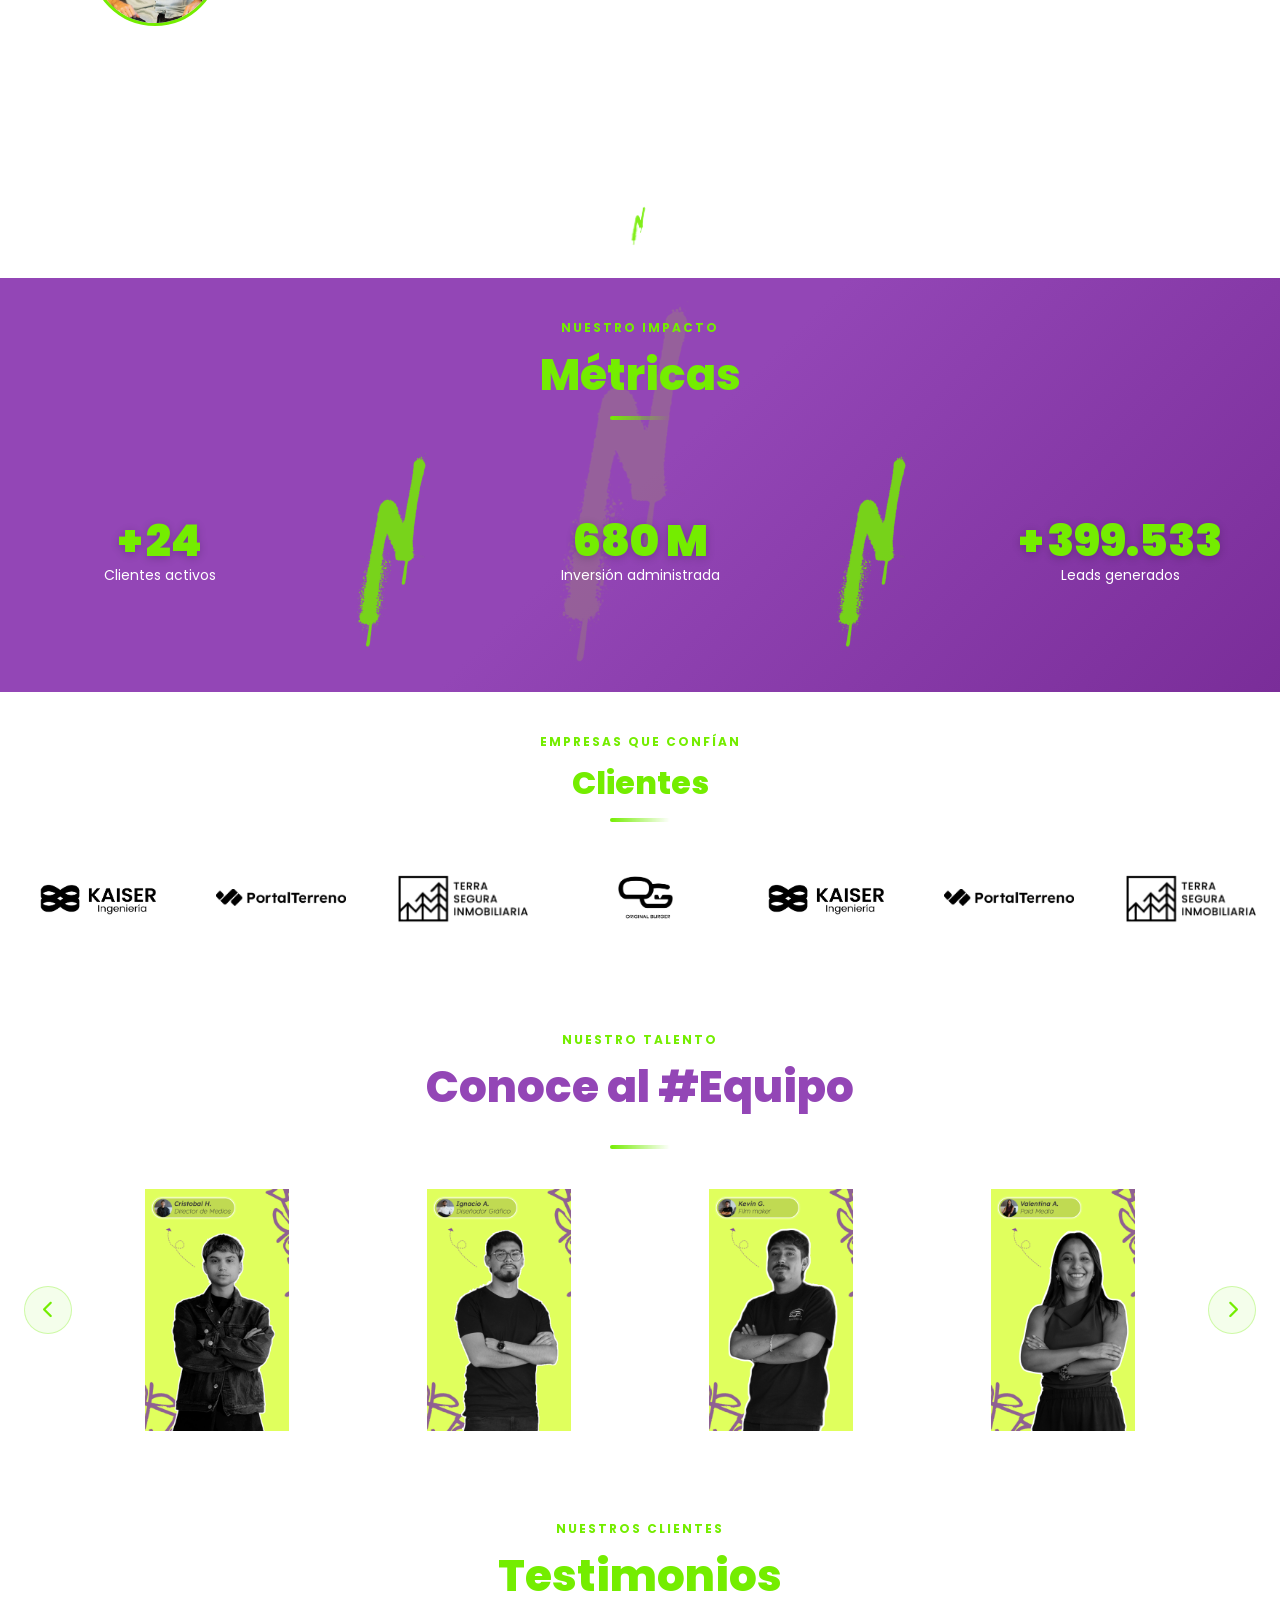
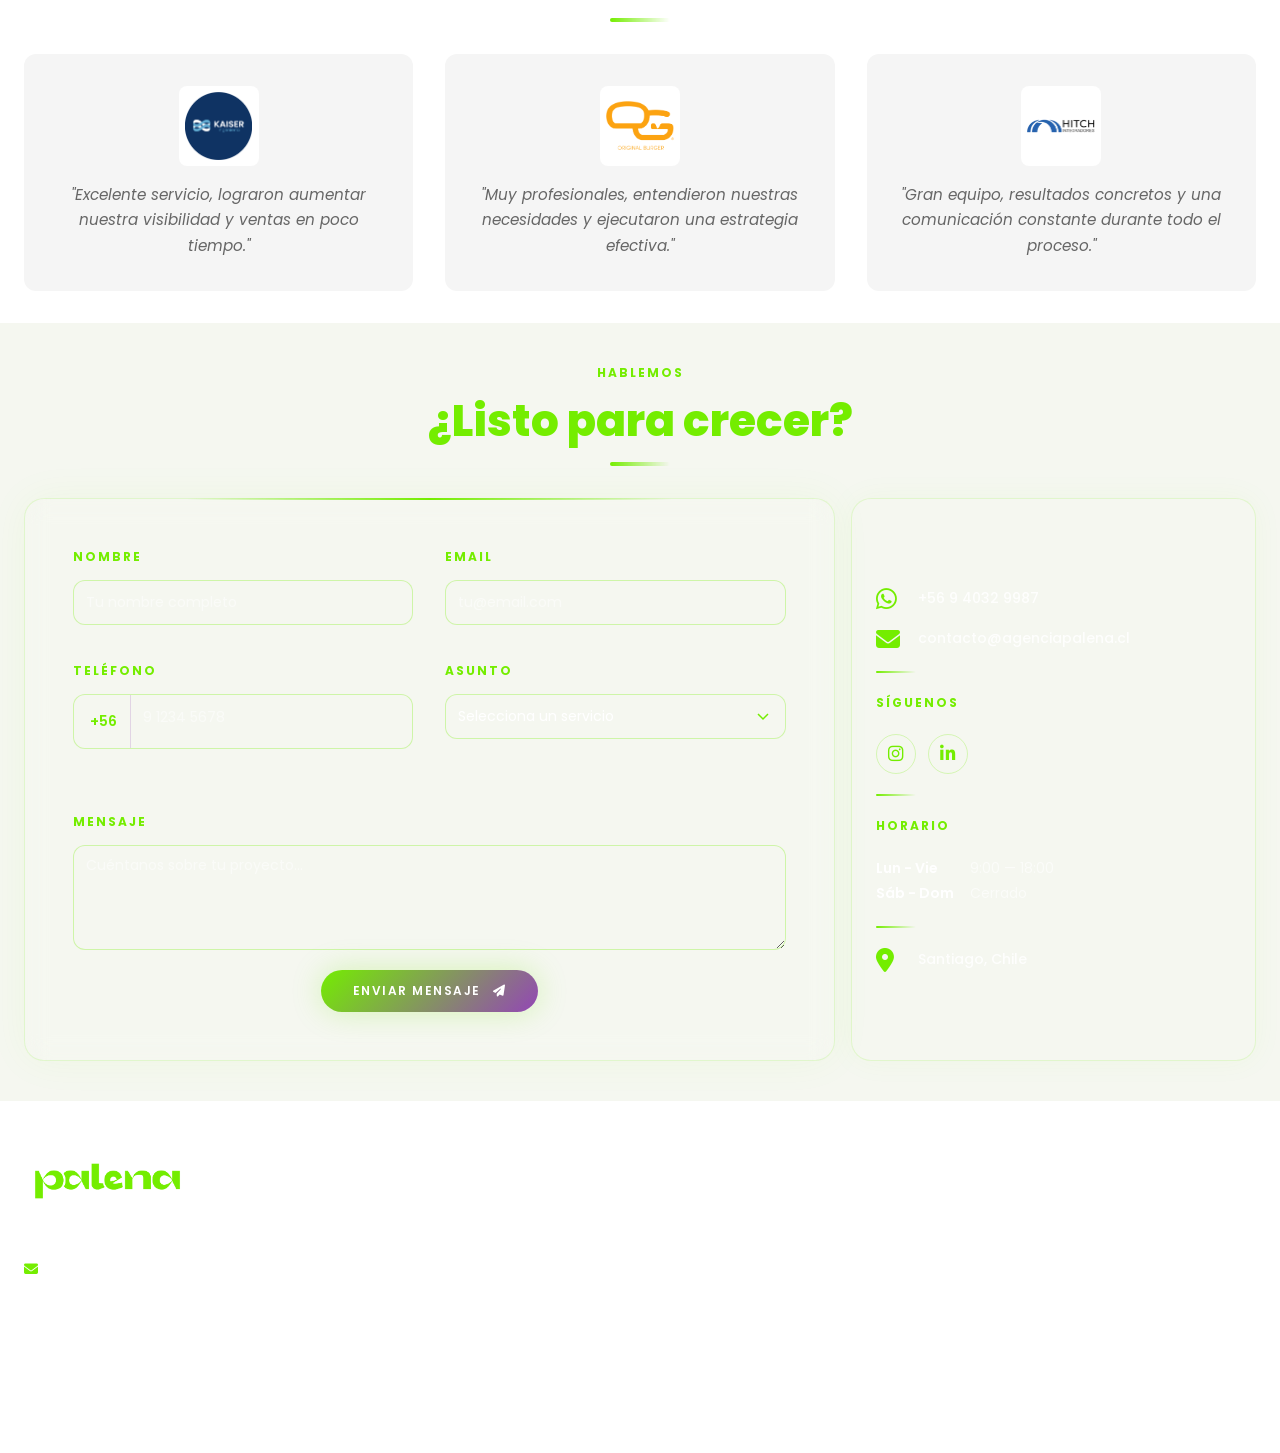
==== commit 59bffceb: "actualizacion experiencia" ====
--- a/index.html
+++ b/index.html
@@ -291,7 +291,13 @@
                             <span class="section__label">Trayectoria en el mercado</span>
                             <h2 class="section__title">Experiencia</h2>
                             <p>
-                                <span class="experience__highlight">Andrés Sadler</span>, fundador del portal inmobiliario PortalTerreno.com en Chile y México, y <span class="experience__highlight">Diego Cavagnaro</span>, gerente de ventas con más de una década de experiencia, combinan su trayectoria digital y comercial junto a un equipo especializado para fortalecer la presencia de sus clientes y generar resultados medibles.
+                                <span class="experience__highlight">Andrés Sadler</span> y <span class="experience__highlight">Diego Cavagnaro</span> son socios y dueños de PortalTerreno.com, el marketplace de terrenos líder en Chile y México, con presencia nacional e internacional.
+                            </p>
+                            <p>
+                                Con más de 10 años de experiencia en la venta de tickets altos, se especializan en el desarrollo, lanzamiento y comercialización de proyectos mediante estrategias digitales, tecnología, embudos y webinars de alto rendimiento.
+                            </p>
+                            <p>
+                                Además, lideran Agencia Palena y Portal Terreno 360°, donde implementan sistemas de marketing y ventas probados, basados en resultados reales ejecutados en sus propios negocios e inmobiliarias.
                             </p>
                         </div>
                     </div>
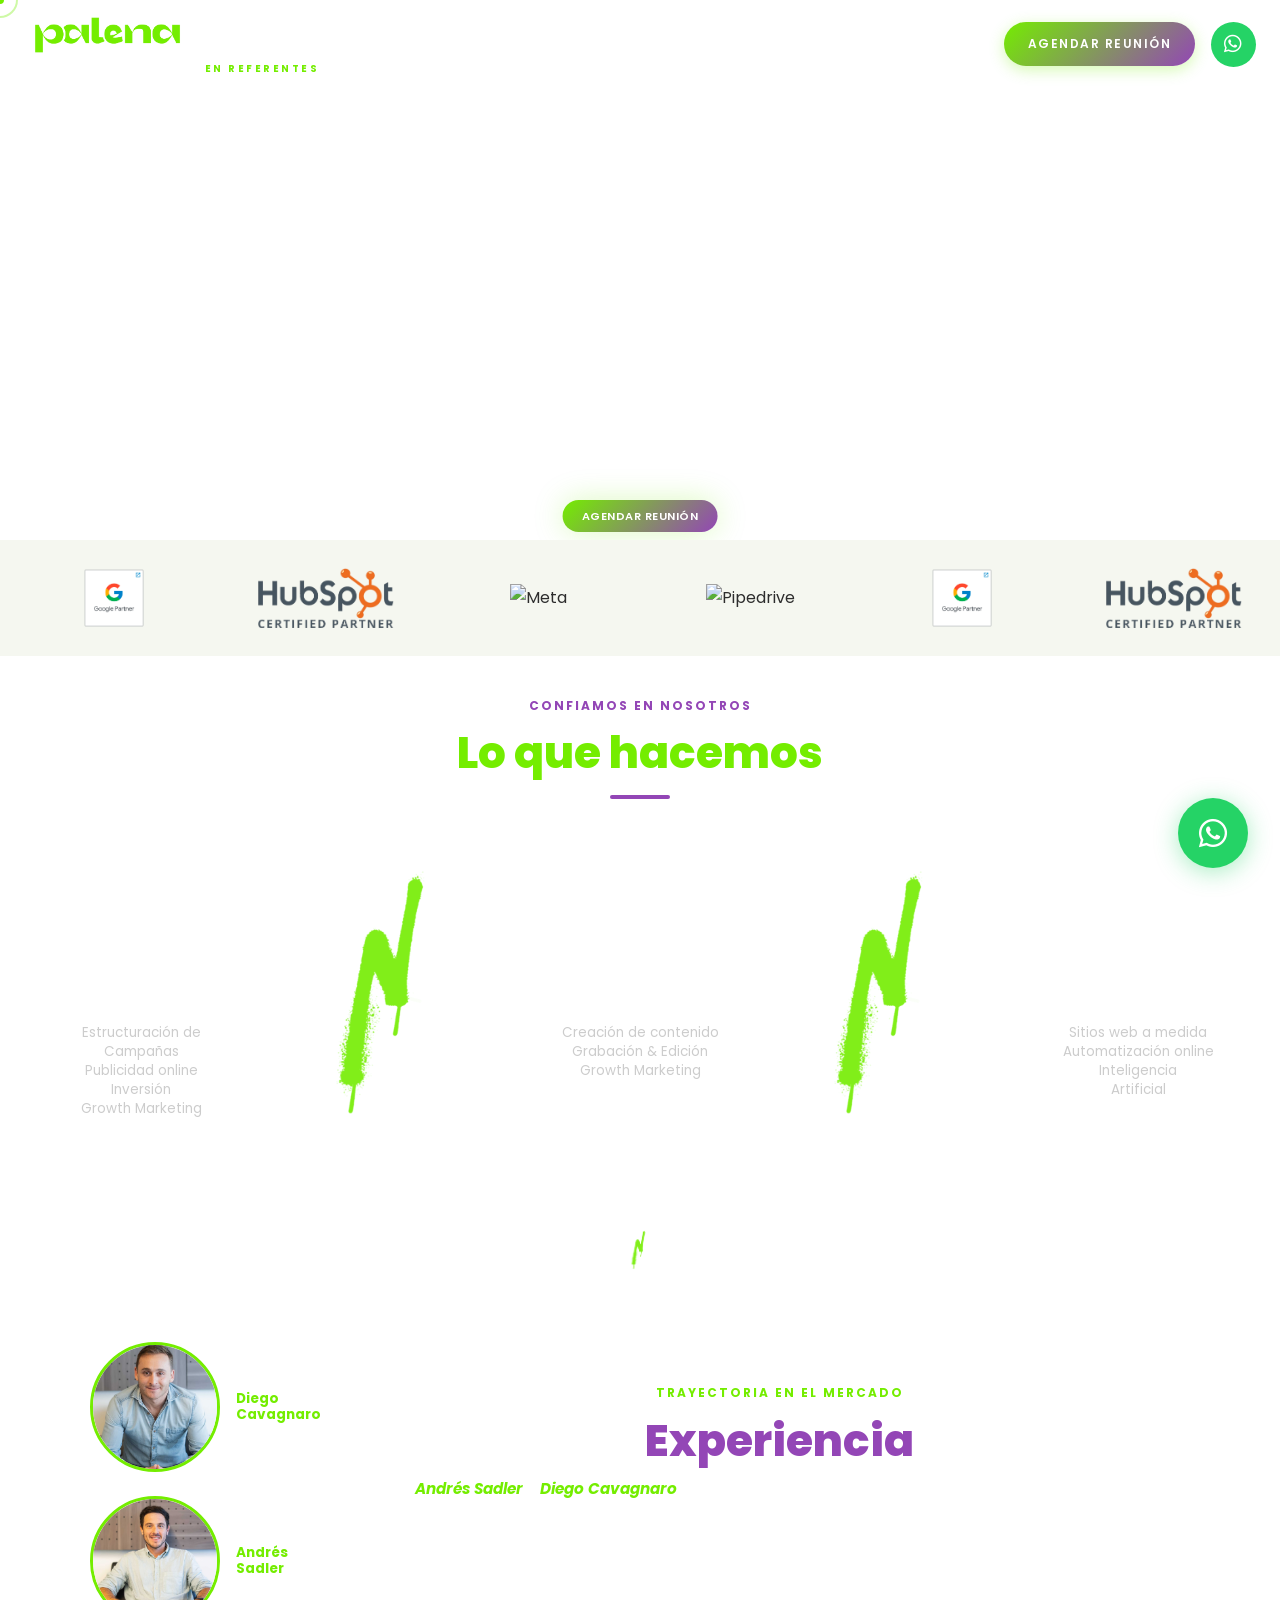
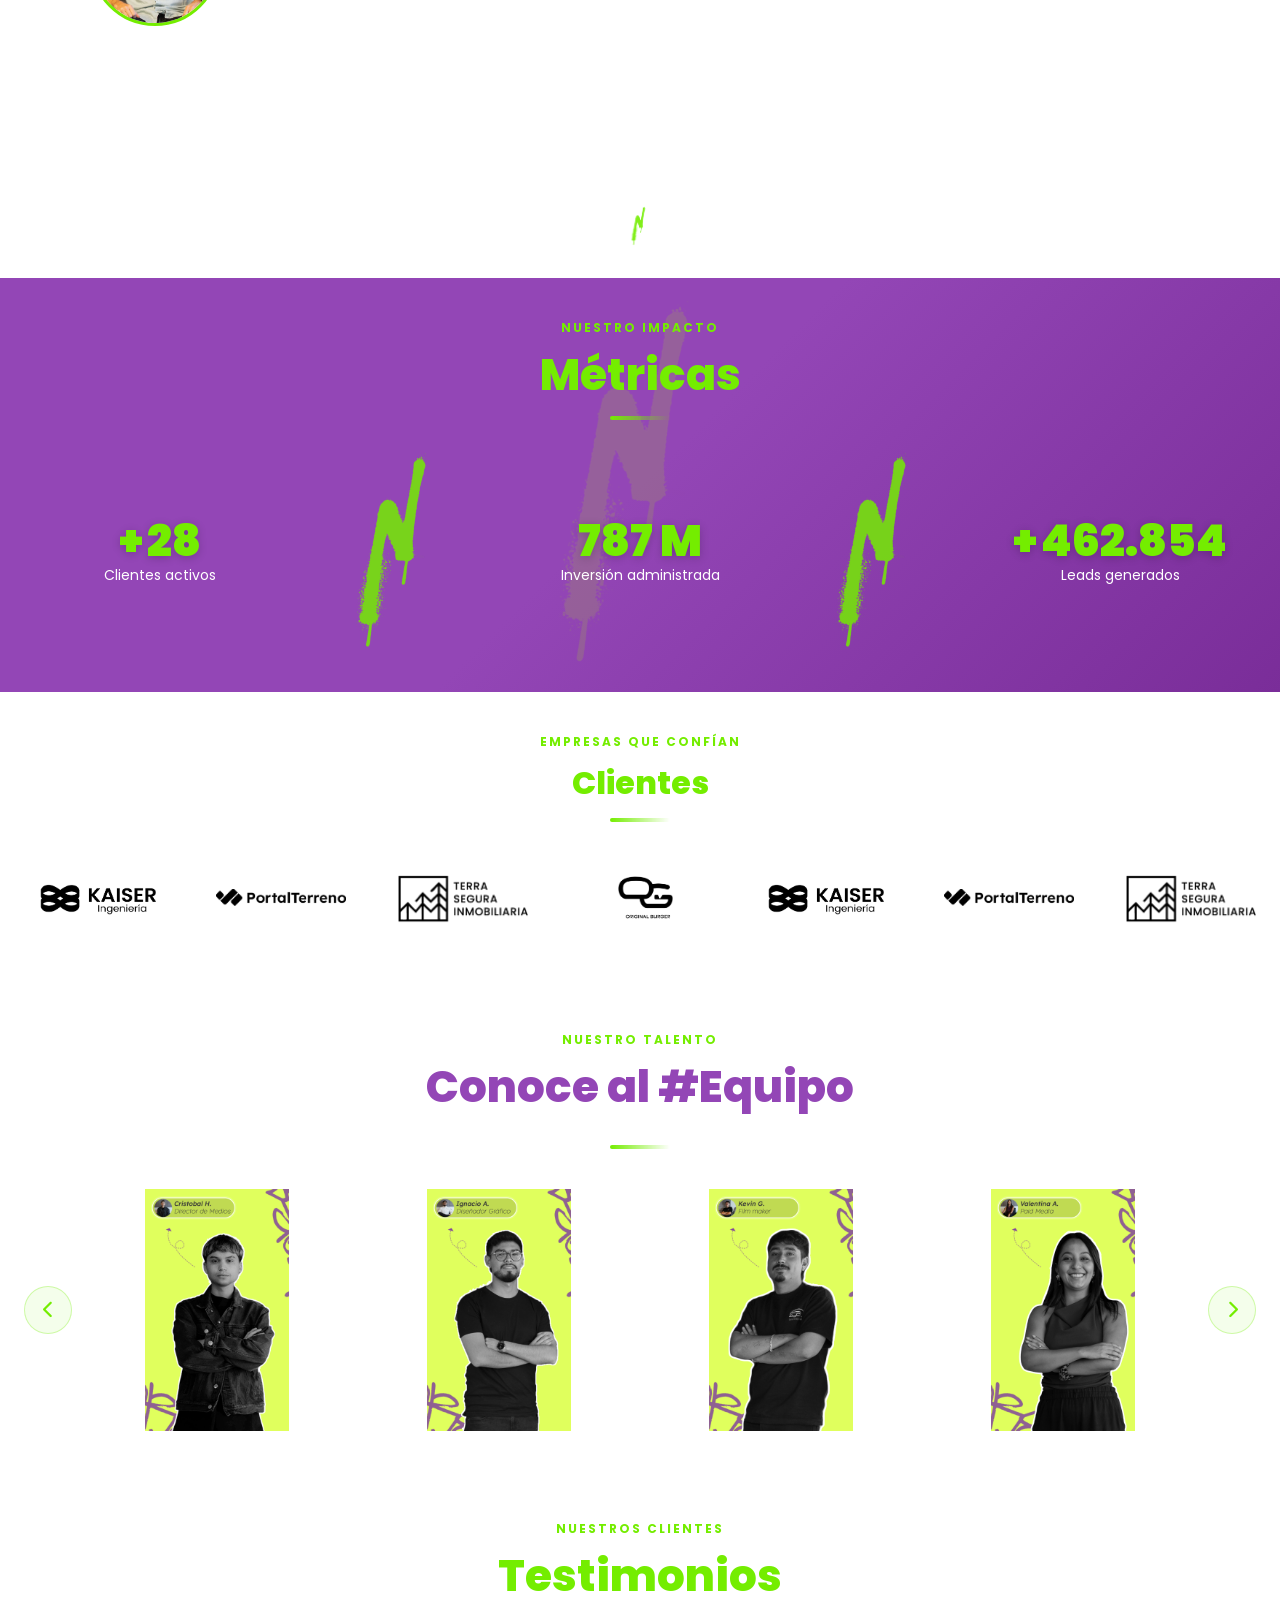
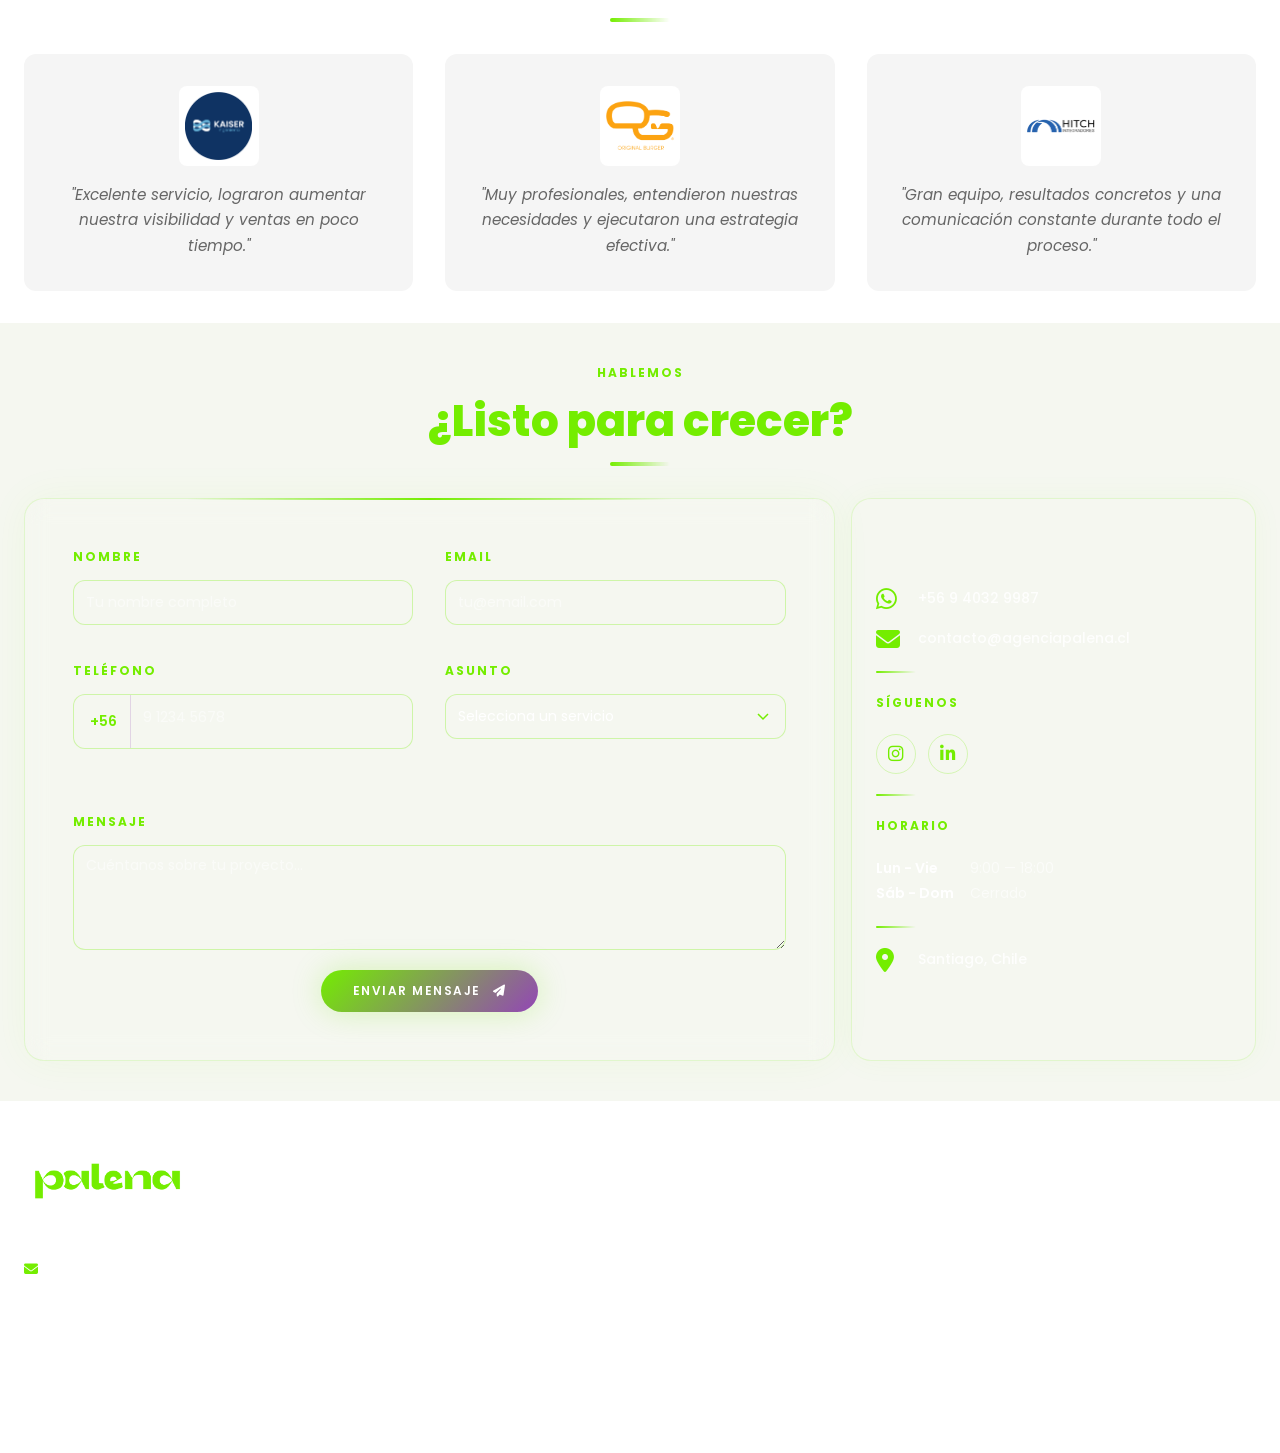
==== commit 4d791370: "nn" ====
--- a/index.html
+++ b/index.html
@@ -153,7 +153,7 @@
             </ul>
             <div class="menu-overlay__social">
                 <a href="https://instagram.com/agenciapalena" target="_blank" rel="noopener noreferrer">Instagram</a>
-                <a href="https://www.linkedin.com/company/agencia-palena-cl/" target="_blank"
+                <a href="https://www.linkedin.com/company/agencia-palena" target="_blank"
                     rel="noopener noreferrer">LinkedIn</a>
             </div>
         </div>
@@ -570,7 +570,7 @@
                             <a href="https://instagram.com/agenciapalena" target="_blank" rel="noopener noreferrer" class="contact__social-link" aria-label="Instagram">
                                 <i class="fab fa-instagram"></i>
                             </a>
-                            <a href="https://www.linkedin.com/company/agencia-palena-cl/" target="_blank" rel="noopener noreferrer" class="contact__social-link" aria-label="LinkedIn">
+                            <a href="https://www.linkedin.com/company/agencia-palena" target="_blank" rel="noopener noreferrer" class="contact__social-link" aria-label="LinkedIn">
                                 <i class="fab fa-linkedin-in"></i>
                             </a>
                         </div>
@@ -631,7 +631,7 @@
                             class="social__link" aria-label="Instagram">
                             <i class="fab fa-instagram"></i>
                         </a>
-                        <a href="https://www.linkedin.com/company/agencia-palena-cl/" target="_blank"
+                        <a href="https://www.linkedin.com/company/agencia-palena" target="_blank"
                             rel="noopener noreferrer" class="social__link" aria-label="LinkedIn">
                             <i class="fab fa-linkedin-in"></i>
                         </a>
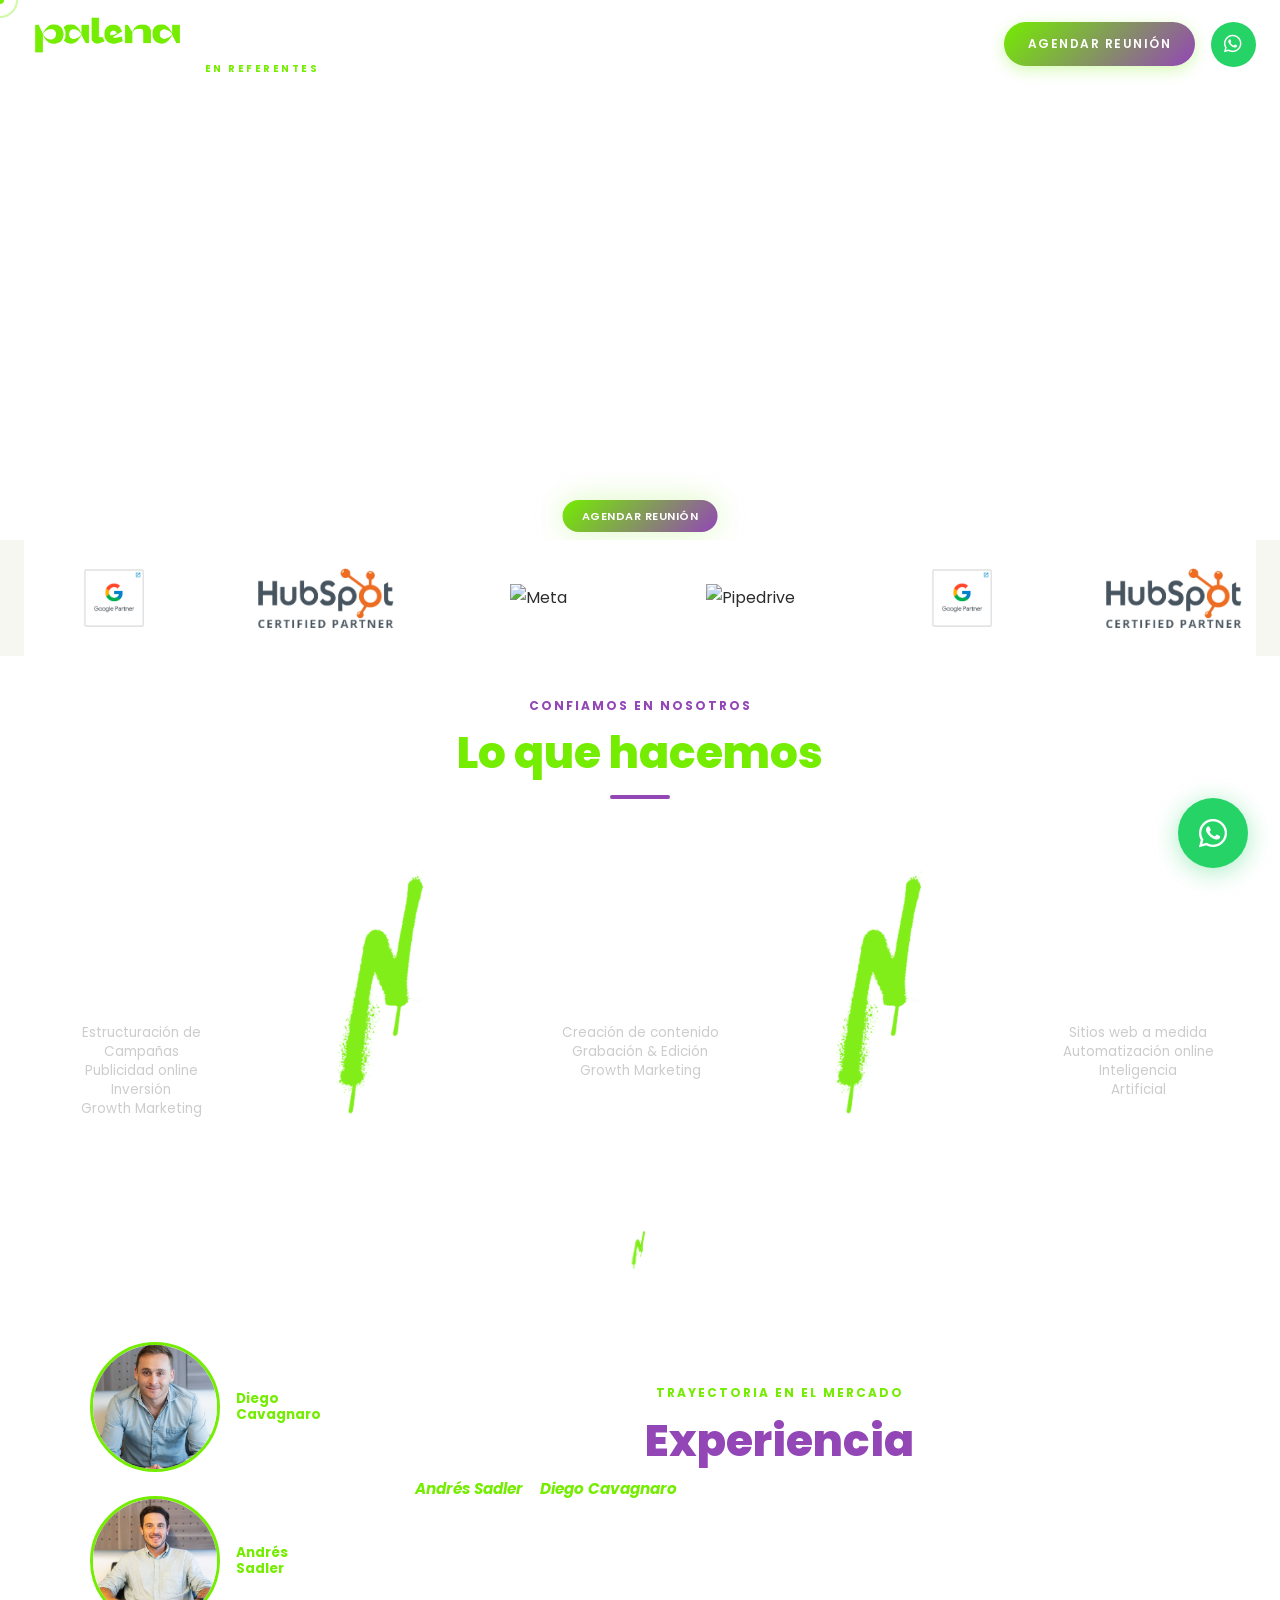
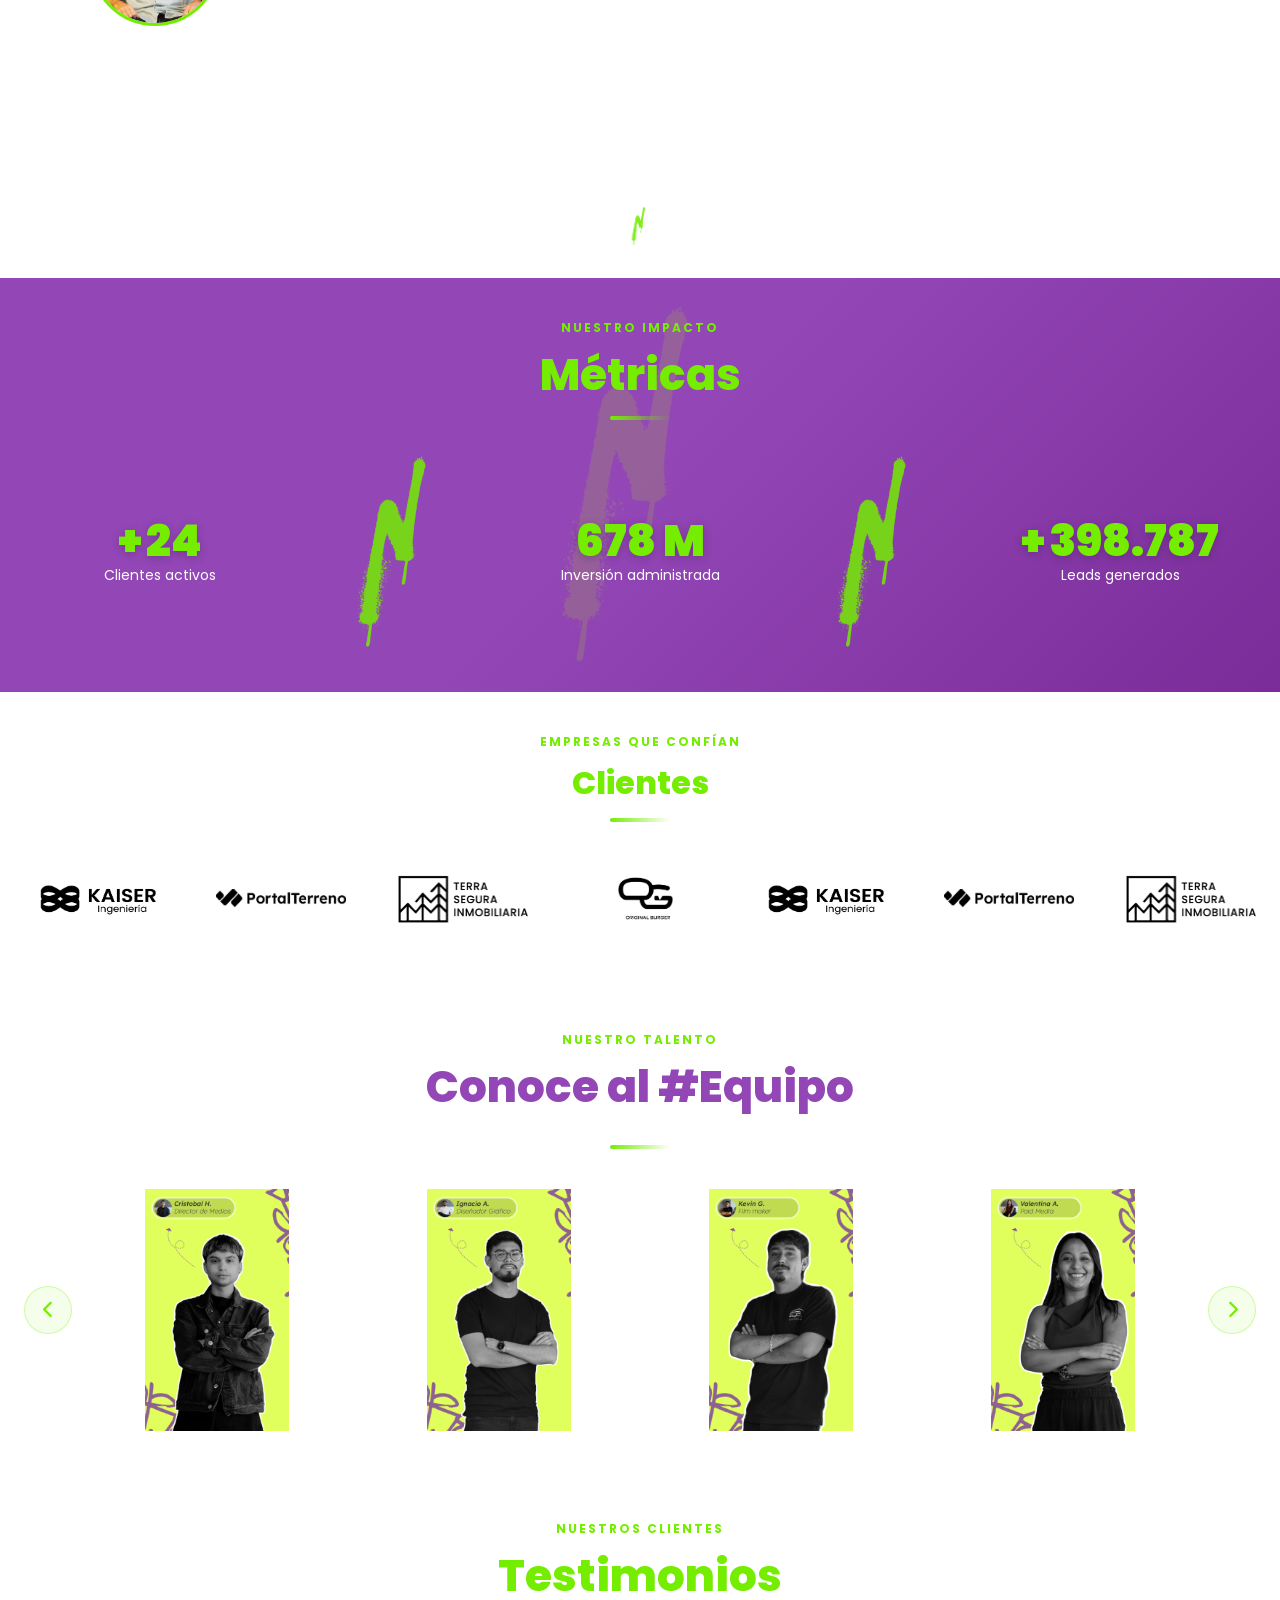
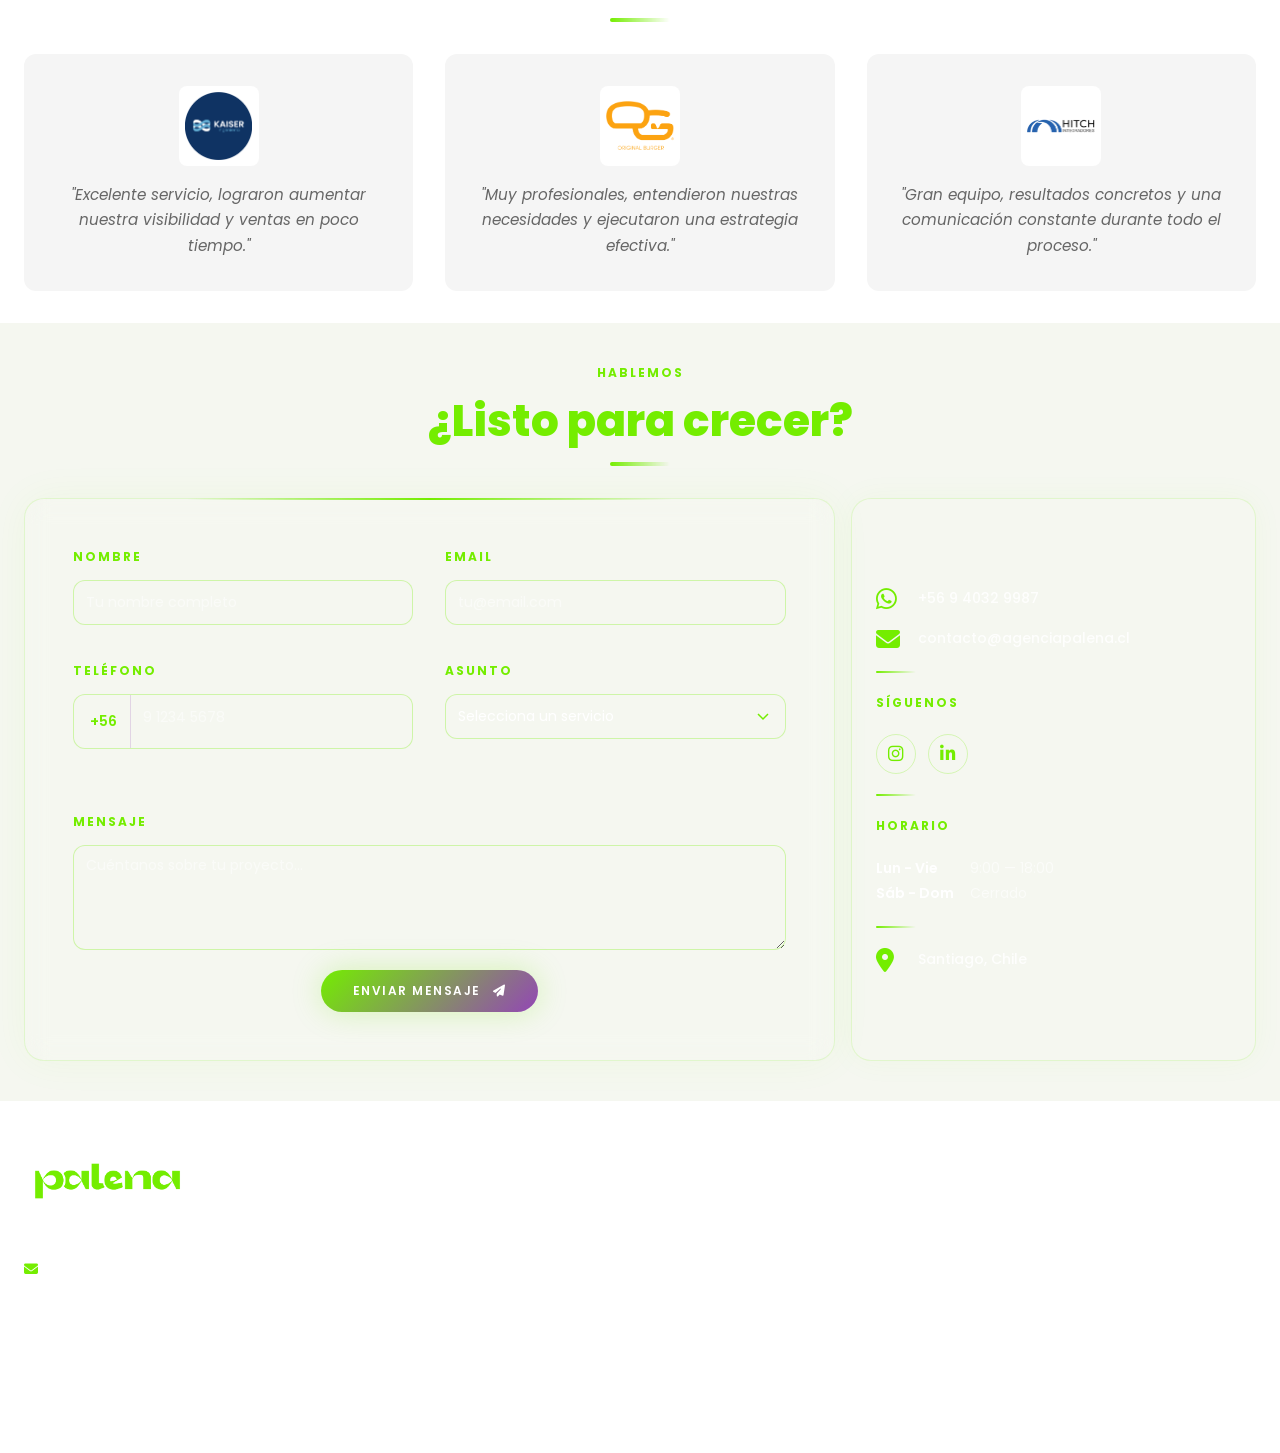
==== commit 5ca852c6: "errores" ====
--- a/index.html
+++ b/index.html
@@ -201,7 +201,33 @@
                         <div class="alliance__logo">
                             <img src="imagenes/pipedrive.png" alt="Pipedrive" loading="lazy">
                         </div>
-                        <!-- Duplicados para loop infinito -->
+                        <!-- Set 2 -->
+                        <div class="alliance__logo">
+                            <img src="imagenes/googlepartner.png" alt="Google" loading="lazy">
+                        </div>
+                        <div class="alliance__logo">
+                            <img src="imagenes/hubspot.png" alt="Hubspot" loading="lazy">
+                        </div>
+                        <div class="alliance__logo">
+                            <img src="imagenes/meta.png" alt="Meta" loading="lazy">
+                        </div>
+                        <div class="alliance__logo">
+                            <img src="imagenes/pipedrive.png" alt="Pipedrive" loading="lazy">
+                        </div>
+                        <!-- Set 3 -->
+                        <div class="alliance__logo">
+                            <img src="imagenes/googlepartner.png" alt="Google" loading="lazy">
+                        </div>
+                        <div class="alliance__logo">
+                            <img src="imagenes/hubspot.png" alt="Hubspot" loading="lazy">
+                        </div>
+                        <div class="alliance__logo">
+                            <img src="imagenes/meta.png" alt="Meta" loading="lazy">
+                        </div>
+                        <div class="alliance__logo">
+                            <img src="imagenes/pipedrive.png" alt="Pipedrive" loading="lazy">
+                        </div>
+                        <!-- Set 4 -->
                         <div class="alliance__logo">
                             <img src="imagenes/googlepartner.png" alt="Google" loading="lazy">
                         </div>
@@ -390,7 +416,20 @@
                         <div class="client__logo">
                             <img src="imagenes/LOGO OG.png" alt="OG" loading="lazy">
                         </div>
-                        <!-- Terceros para suavidad -->
+                        <!-- Set 3 -->
+                        <div class="client__logo">
+                            <img src="imagenes/logo kaiser color.png" alt="Kaiser" loading="lazy">
+                        </div>
+                        <div class="client__logo">
+                            <img src="imagenes/logo portal terreno marketplace.png" alt="Portal Terreno" loading="lazy">
+                        </div>
+                        <div class="client__logo">
+                            <img src="imagenes/logo-terra-segura (1).png" alt="Terra Segura" loading="lazy">
+                        </div>
+                        <div class="client__logo">
+                            <img src="imagenes/LOGO OG.png" alt="OG" loading="lazy">
+                        </div>
+                        <!-- Set 4 -->
                         <div class="client__logo">
                             <img src="imagenes/logo kaiser color.png" alt="Kaiser" loading="lazy">
                         </div>
@@ -433,8 +472,14 @@
                             <div class="work__item">
                                 <img src="imagenes/05. Kevin.png" alt="Kevin" loading="lazy">
                             </div>
-                                                        <div class="work__item">
+                            <div class="work__item">
                                 <img src="imagenes/07. Valentina.png" alt="Valentina" loading="lazy">
+                            </div>
+                            <div class="work__item">
+                                <img src="imagenes/Andres.jpg" alt="Andres" loading="lazy">
+                            </div>
+                            <div class="work__item">
+                                <img src="imagenes/Diego.jpg" alt="Diego" loading="lazy">
                             </div>
                             <div class="work__item">
                                 <img src="imagenes/06. Tiare.png" alt="Tiare" loading="lazy">
--- a/styles.css
+++ b/styles.css
@@ -1340,6 +1340,7 @@
     position: relative;
     overflow: hidden;
     width: 100%;
+    background: white;
 }
 
 .experience {
@@ -1349,8 +1350,9 @@
 .clients__track {
     display: flex;
     gap: 2rem;
-    animation: marquee 20s linear infinite;
+    animation: marquee 25s linear infinite;
     width: max-content;
+    will-change: transform;
 }
 
 .clients__track:hover {
@@ -1359,7 +1361,7 @@
 
 @keyframes marquee {
     0% { transform: translateX(0); }
-    100% { transform: translateX(-66.667%); }
+    100% { transform: translateX(-50%); }
 }
 
 .client__logo {
@@ -1406,13 +1408,15 @@
     padding: 0.5rem 0;
     position: relative;
     overflow: hidden;
+    background: white;
 }
 
 .alliances__track {
     display: flex;
     gap: 2rem;
-    animation: alliance-marquee 20s linear infinite;
+    animation: alliance-marquee 25s linear infinite;
     width: max-content;
+    will-change: transform;
 }
 
 .alliances__track:hover {
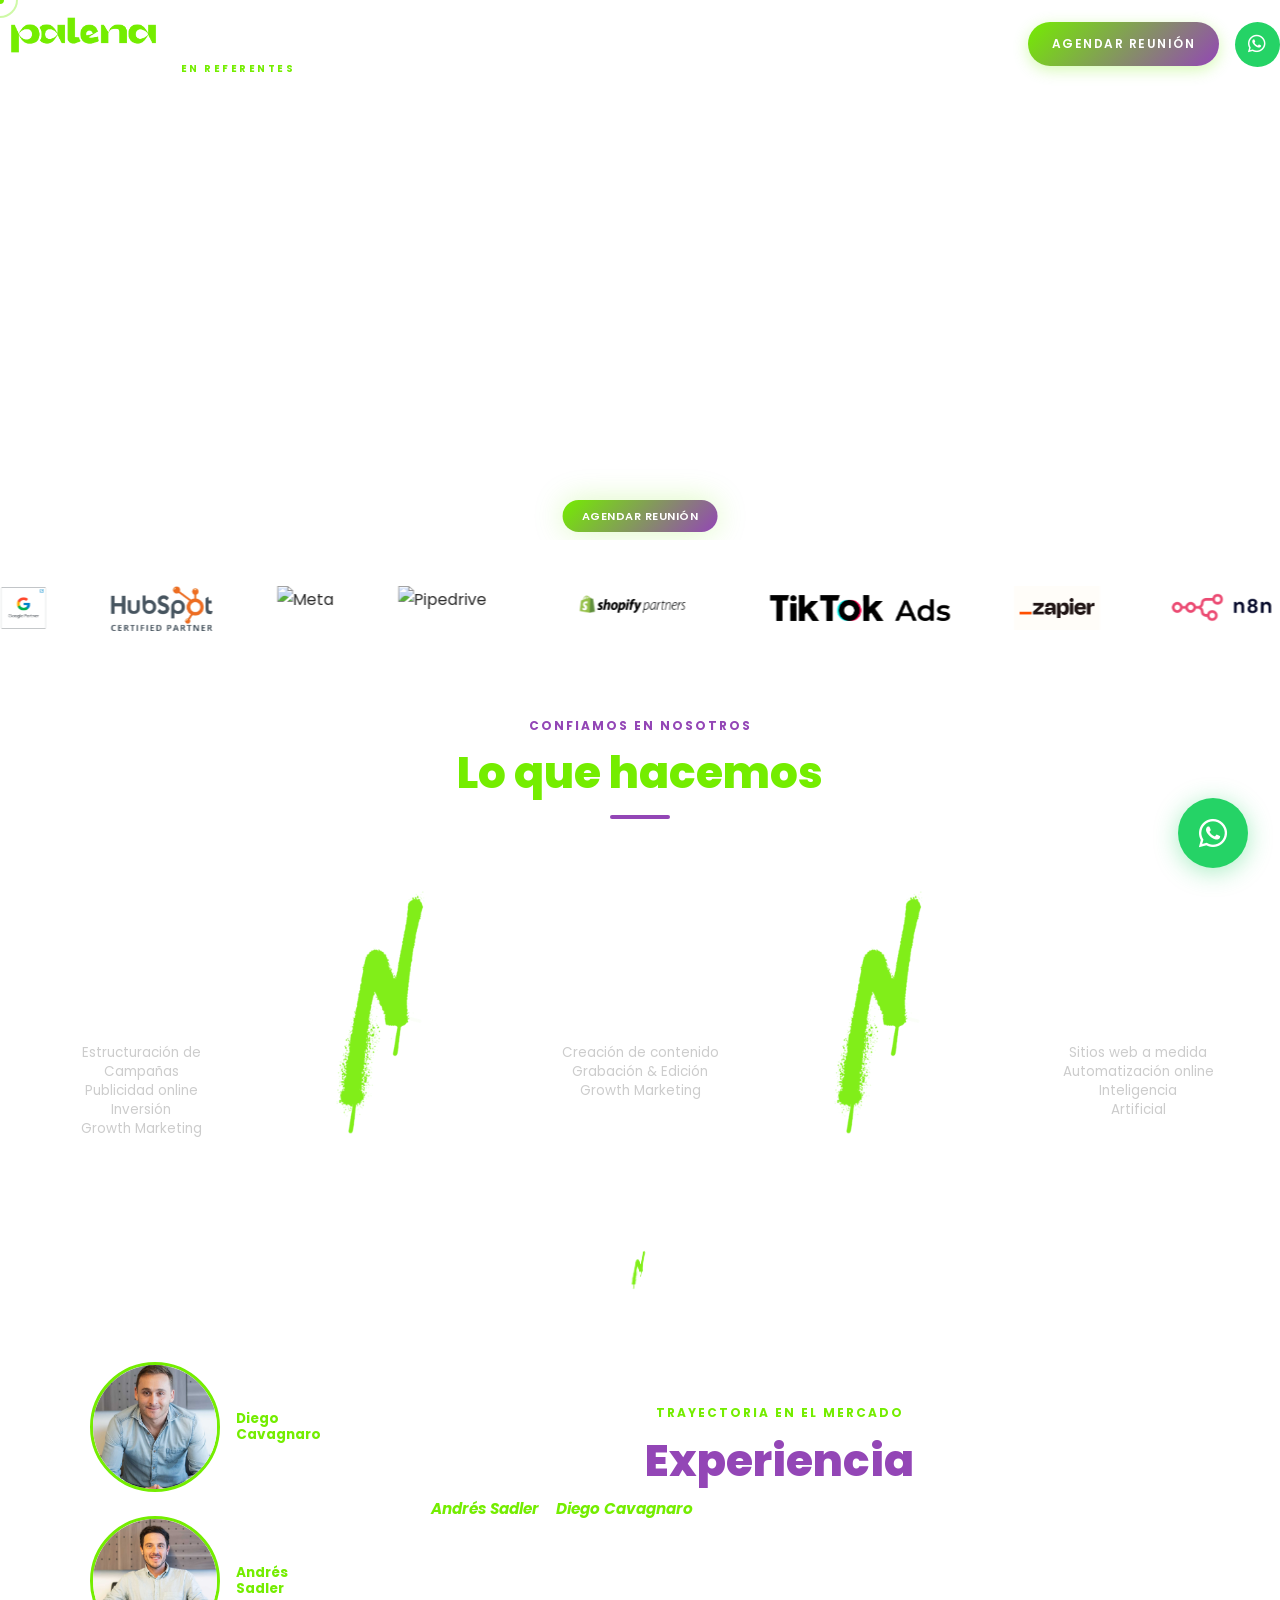
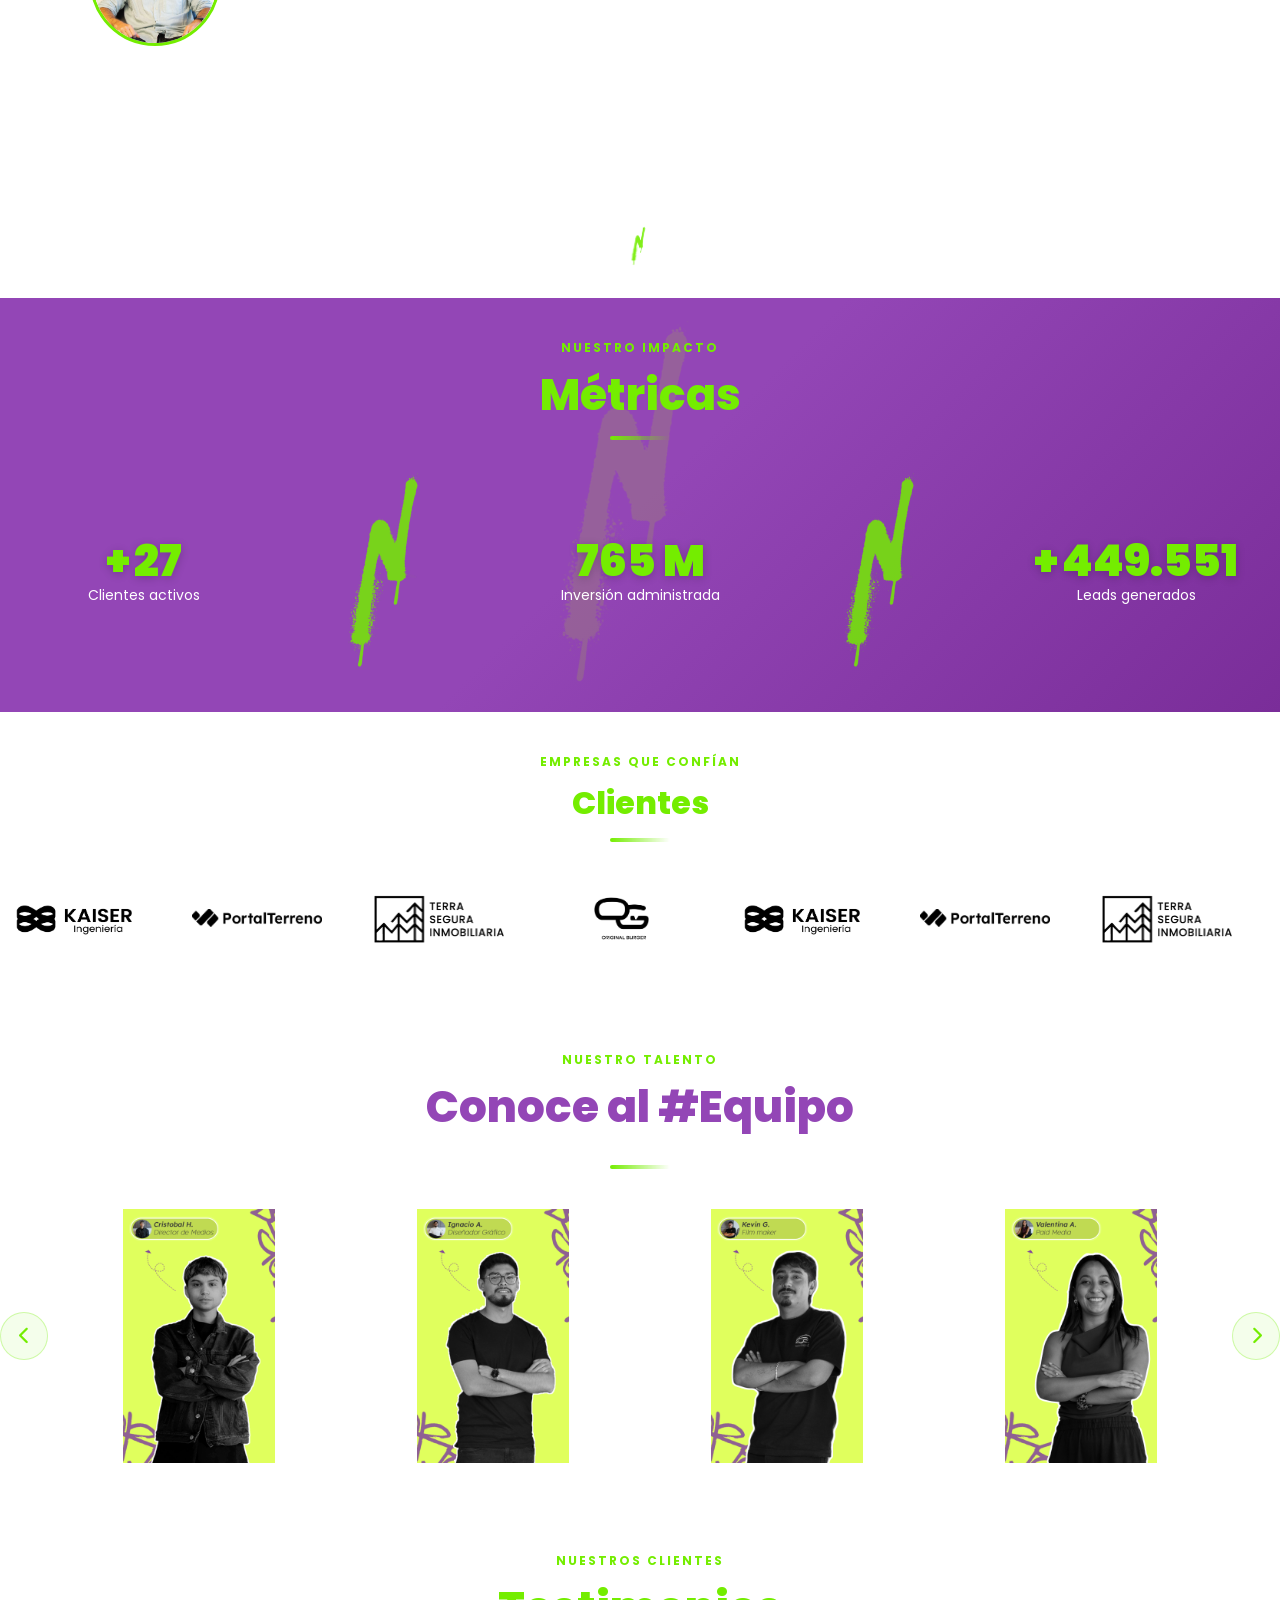
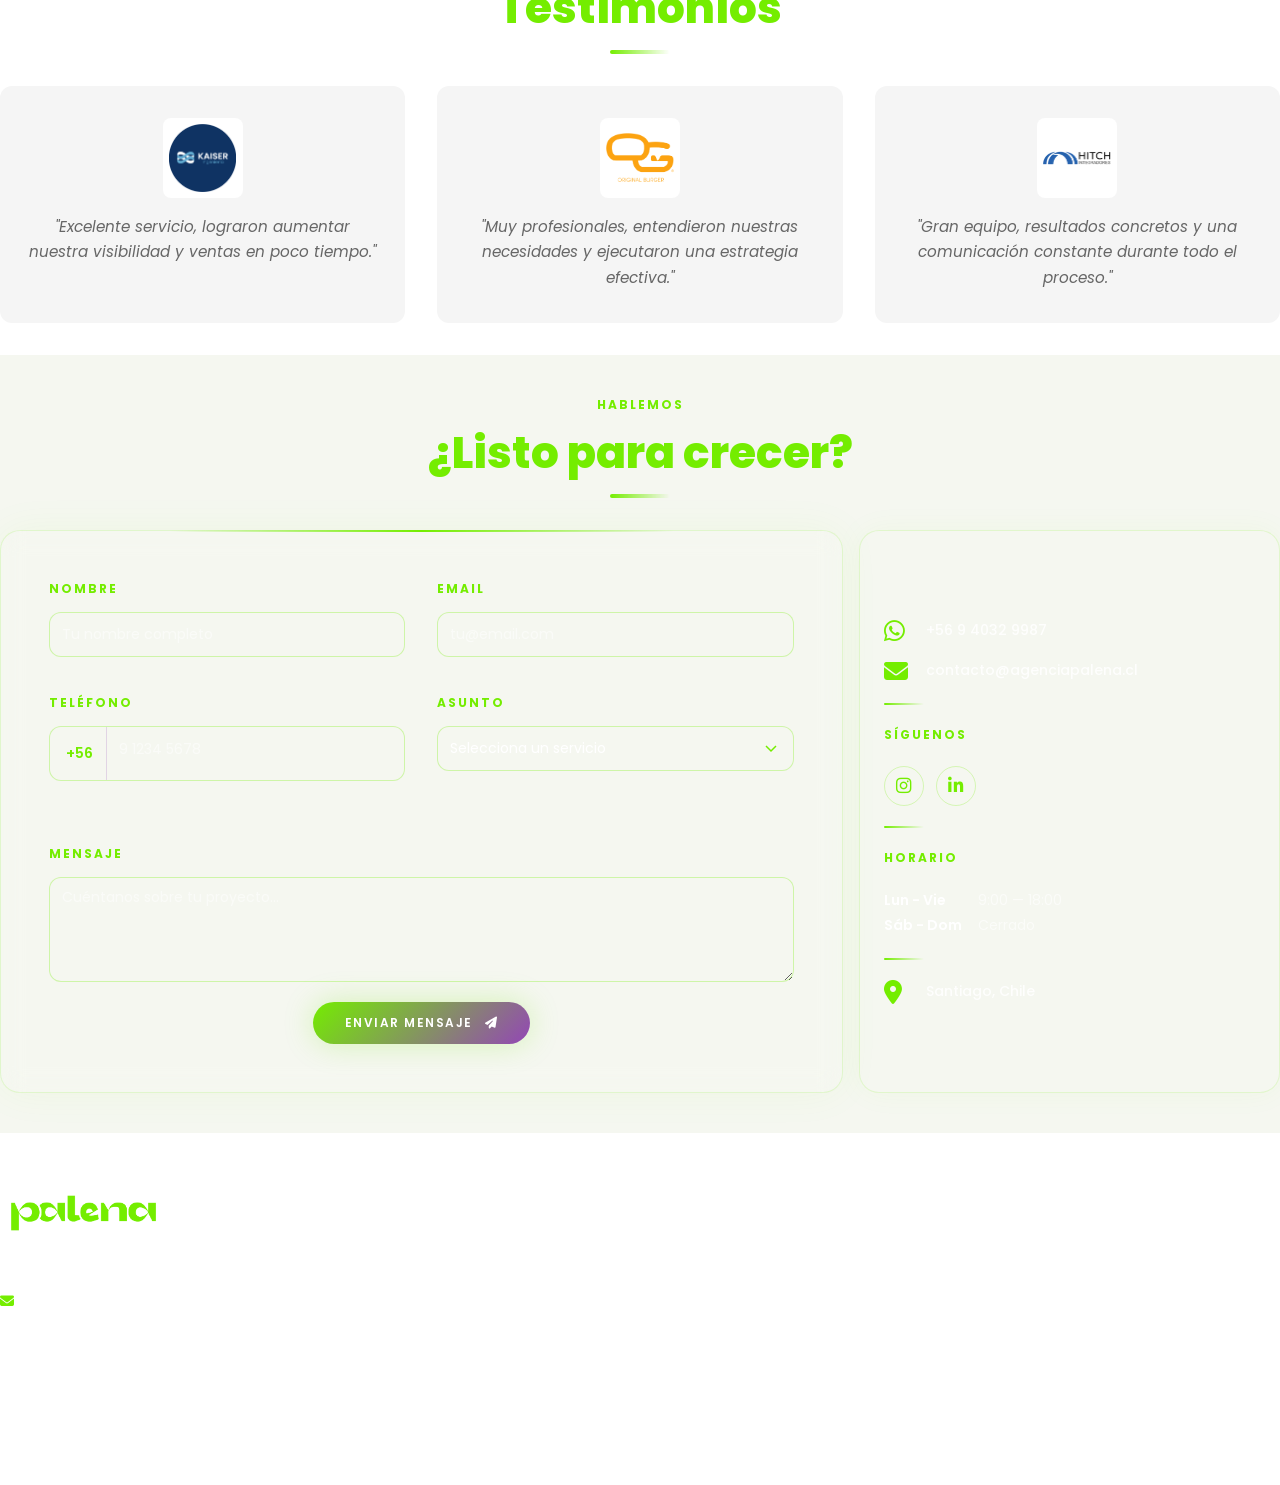
==== commit 21a94a05: "detalles pendientes" ====
--- a/index.html
+++ b/index.html
@@ -201,6 +201,21 @@
                         <div class="alliance__logo">
                             <img src="imagenes/pipedrive.png" alt="Pipedrive" loading="lazy">
                         </div>
+                        <div class="alliance__logo">
+                            <img src="imagenes/shopify-partner.png" alt="Pipedrive" loading="lazy">
+                        </div>
+                        <div class="alliance__logo">
+                            <img src="imagenes/vectorseek.com-Tiktok-Ads-Logo-Vector.png" alt="Pipedrive" loading="lazy">
+                        </div>
+                        <div class="alliance__logo">
+                            <img src="imagenes/Zapier-logo.png" alt="Pipedrive" loading="lazy">
+                        </div>
+                        <div class="alliance__logo">
+                            <img src="imagenes/N8n-logo-new.svg.png" alt="Pipedrive" loading="lazy">
+                        </div>
+                        <div class="alliance__logo">
+                            <img src="imagenes/Adverteren-op-Linkedin-logo.png" alt="Pipedrive" loading="lazy">
+                        </div>
                         <!-- Set 2 -->
                         <div class="alliance__logo">
                             <img src="imagenes/googlepartner.png" alt="Google" loading="lazy">
@@ -214,6 +229,21 @@
                         <div class="alliance__logo">
                             <img src="imagenes/pipedrive.png" alt="Pipedrive" loading="lazy">
                         </div>
+                        <div class="alliance__logo">
+                            <img src="imagenes/shopify-partner.png" alt="Pipedrive" loading="lazy">
+                        </div>
+                        <div class="alliance__logo">
+                            <img src="imagenes/vectorseek.com-Tiktok-Ads-Logo-Vector.png" alt="Pipedrive" loading="lazy">
+                        </div>
+                        <div class="alliance__logo">
+                            <img src="imagenes/Zapier-logo.png" alt="Pipedrive" loading="lazy">
+                        </div>
+                        <div class="alliance__logo">
+                            <img src="imagenes/N8n-logo-new.svg.png" alt="Pipedrive" loading="lazy">
+                        </div>
+                        <div class="alliance__logo">
+                            <img src="imagenes/Adverteren-op-Linkedin-logo.png" alt="Pipedrive" loading="lazy">
+                        </div>
                         <!-- Set 3 -->
                         <div class="alliance__logo">
                             <img src="imagenes/googlepartner.png" alt="Google" loading="lazy">
@@ -227,6 +257,21 @@
                         <div class="alliance__logo">
                             <img src="imagenes/pipedrive.png" alt="Pipedrive" loading="lazy">
                         </div>
+                        <div class="alliance__logo">
+                            <img src="imagenes/shopify-partner.png" alt="Pipedrive" loading="lazy">
+                        </div>
+                        <div class="alliance__logo">
+                            <img src="imagenes/vectorseek.com-Tiktok-Ads-Logo-Vector.png" alt="Pipedrive" loading="lazy">
+                        </div>
+                        <div class="alliance__logo">
+                            <img src="imagenes/Zapier-logo.png" alt="Pipedrive" loading="lazy">
+                        </div>
+                        <div class="alliance__logo">
+                            <img src="imagenes/N8n-logo-new.svg.png" alt="Pipedrive" loading="lazy">
+                        </div>
+                        <div class="alliance__logo">
+                            <img src="imagenes/Adverteren-op-Linkedin-logo.png" alt="Pipedrive" loading="lazy">
+                        </div>
                         <!-- Set 4 -->
                         <div class="alliance__logo">
                             <img src="imagenes/googlepartner.png" alt="Google" loading="lazy">
@@ -239,6 +284,21 @@
                         </div>
                         <div class="alliance__logo">
                             <img src="imagenes/pipedrive.png" alt="Pipedrive" loading="lazy">
+                        </div>
+                        <div class="alliance__logo">
+                            <img src="imagenes/shopify-partner.png" alt="Pipedrive" loading="lazy">
+                        </div>
+                        <div class="alliance__logo">
+                            <img src="imagenes/vectorseek.com-Tiktok-Ads-Logo-Vector.png" alt="Pipedrive" loading="lazy">
+                        </div>
+                        <div class="alliance__logo">
+                            <img src="imagenes/Zapier-logo.png" alt="Pipedrive" loading="lazy">
+                        </div>
+                        <div class="alliance__logo">
+                            <img src="imagenes/N8n-logo-new.svg.png" alt="Pipedrive" loading="lazy">
+                        </div>
+                        <div class="alliance__logo">
+                            <img src="imagenes/Adverteren-op-Linkedin-logo.png" alt="Pipedrive" loading="lazy">
                         </div>
                     </div>
                 </div>
@@ -317,8 +377,7 @@
                             <span class="section__label">Trayectoria en el mercado</span>
                             <h2 class="section__title">Experiencia</h2>
                             <p>
-                                <span class="experience__highlight">Andrés Sadler</span> y <span class="experience__highlight">Diego Cavagnaro</span> son socios y dueños de PortalTerreno.com, el marketplace de terrenos líder en Chile y México, con presencia nacional e internacional.
-                            </p>
+                                <span class="experience__highlight">Andrés Sadler</span> y <span class="experience__highlight">Diego Cavagnaro</span> con más de 10 años de experiencia en Startups en Chile y México, con presencia nacional e internacional.
                             <p>
                                 Con más de 10 años de experiencia en la venta de tickets altos, se especializan en el desarrollo, lanzamiento y comercialización de proyectos mediante estrategias digitales, tecnología, embudos y webinars de alto rendimiento.
                             </p>
--- a/styles.css
+++ b/styles.css
@@ -170,7 +170,6 @@
 .container {
     max-width: var(--container-max);
     margin: 0 auto;
-    padding: 0 1.5rem;
 }
 
 .section__label {
@@ -1413,9 +1412,10 @@
 
 .alliances__track {
     display: flex;
-    gap: 2rem;
-    animation: alliance-marquee 25s linear infinite;
+    gap: 4rem;
+    animation: alliance-marquee 40s linear infinite;
     width: max-content;
+    align-items: center;
     will-change: transform;
 }
 
@@ -1433,11 +1433,8 @@
     display: flex;
     align-items: center;
     justify-content: center;
-    width: 180px;
-    height: 100px;
-    padding: 1rem;
+    padding: 0;
     background: transparent;
-    border-radius: 0;
     border: none;
     box-shadow: none;
     transition: var(--transition);
@@ -1451,12 +1448,26 @@
 }
 
 .alliance__logo img {
-    max-height: 60px;
-    max-width: 140px;
+    height: 45px;
     width: auto;
+    max-width: 180px;
     object-fit: contain;
+    display: block;
     opacity: 1;
     transition: var(--transition);
+}
+
+/* Logos que necesitan más tamaño para ser legibles */
+.alliance__logo img[src*="shopify-partner"] {
+    height: 120px;
+}
+
+.alliance__logo img[src*="Adverteren-op-Linkedin"] {
+    height: 120px;
+}
+
+.alliance__logo:hover img {
+    opacity: 1;
 }
 
 .alliance__logo:hover img {
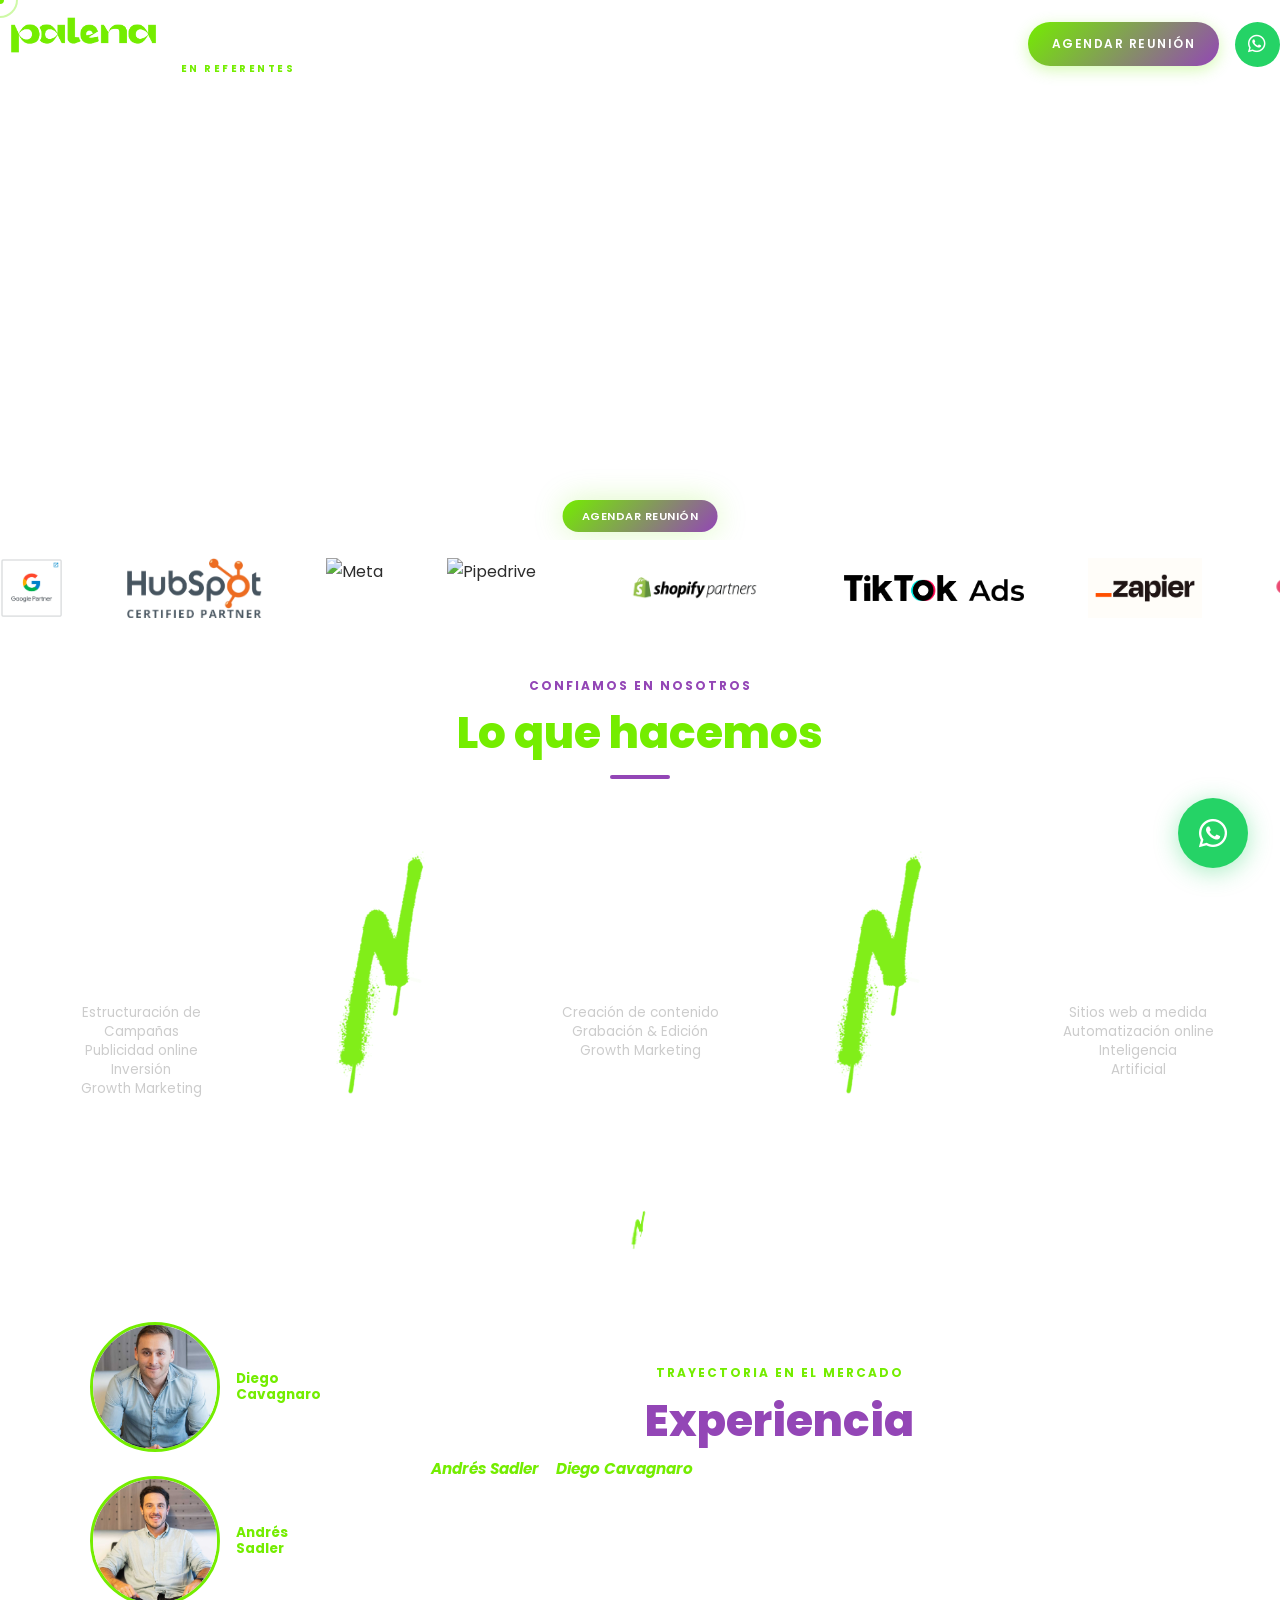
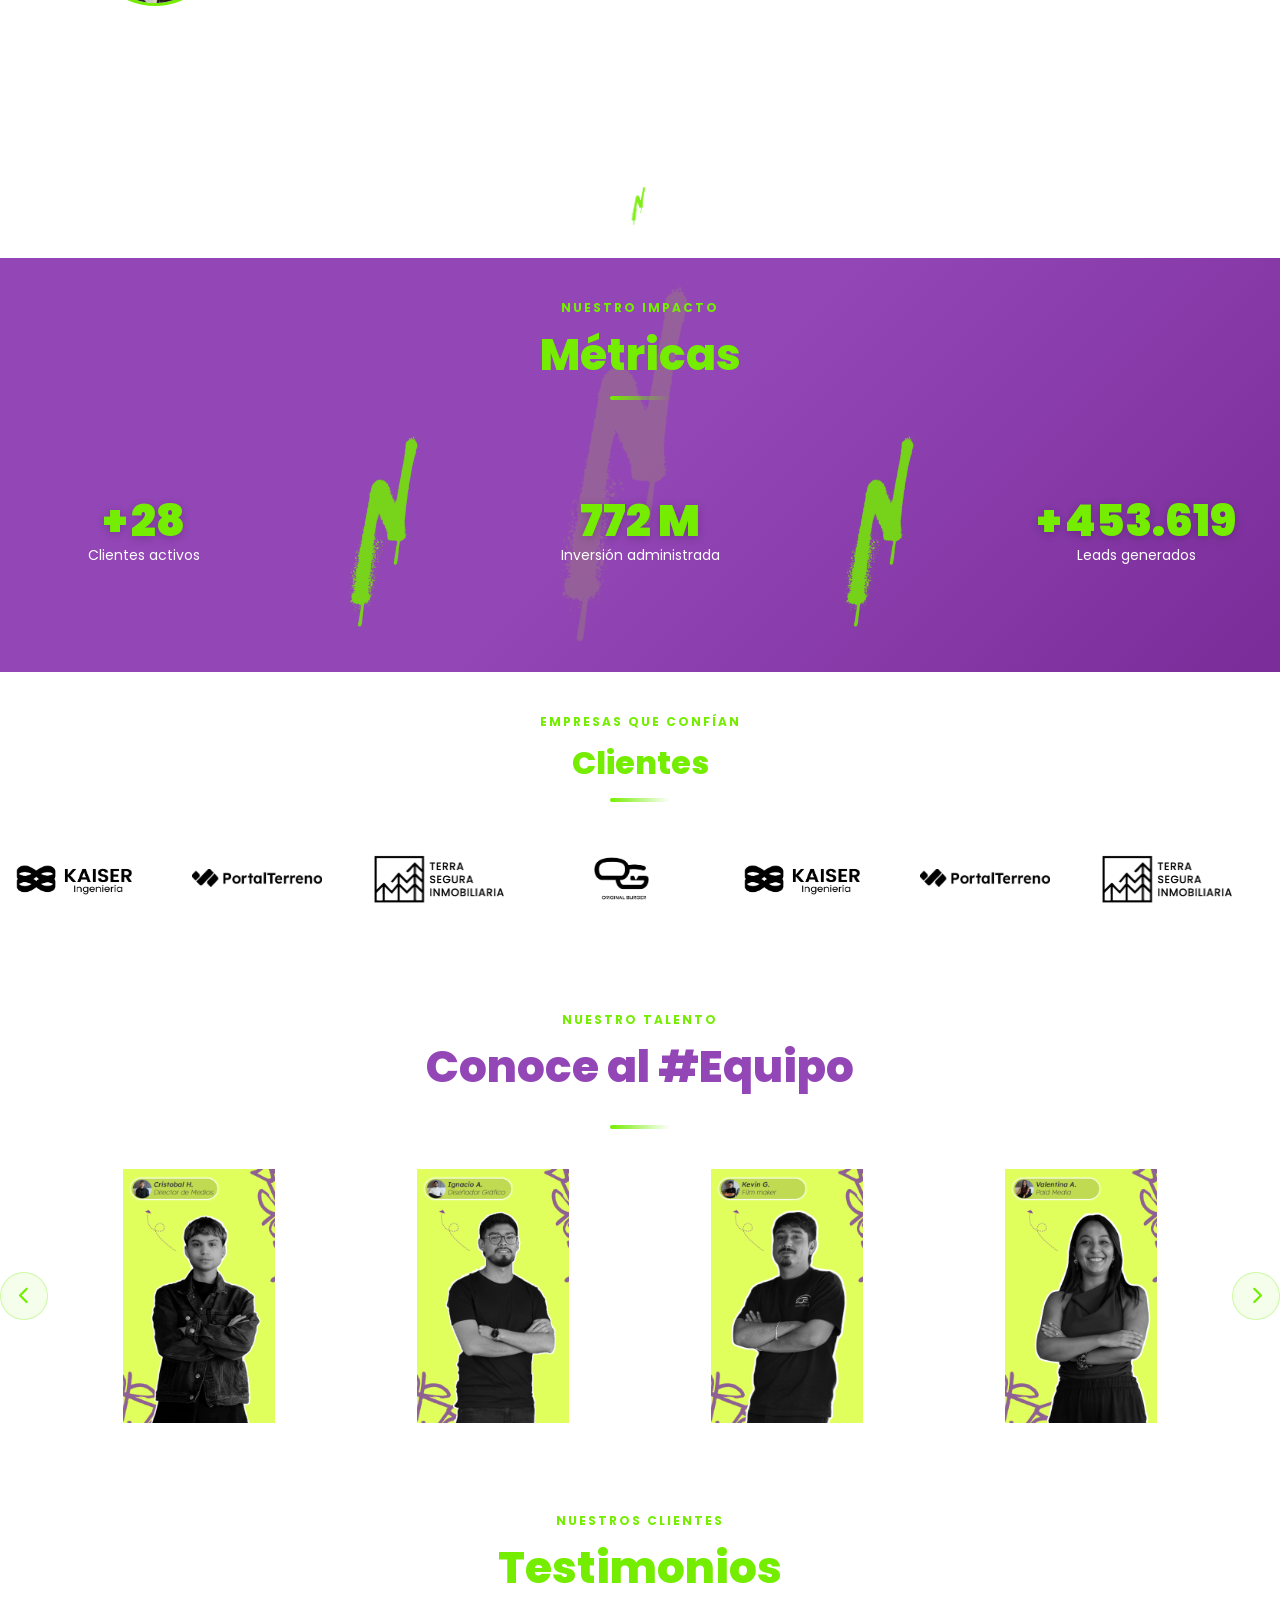
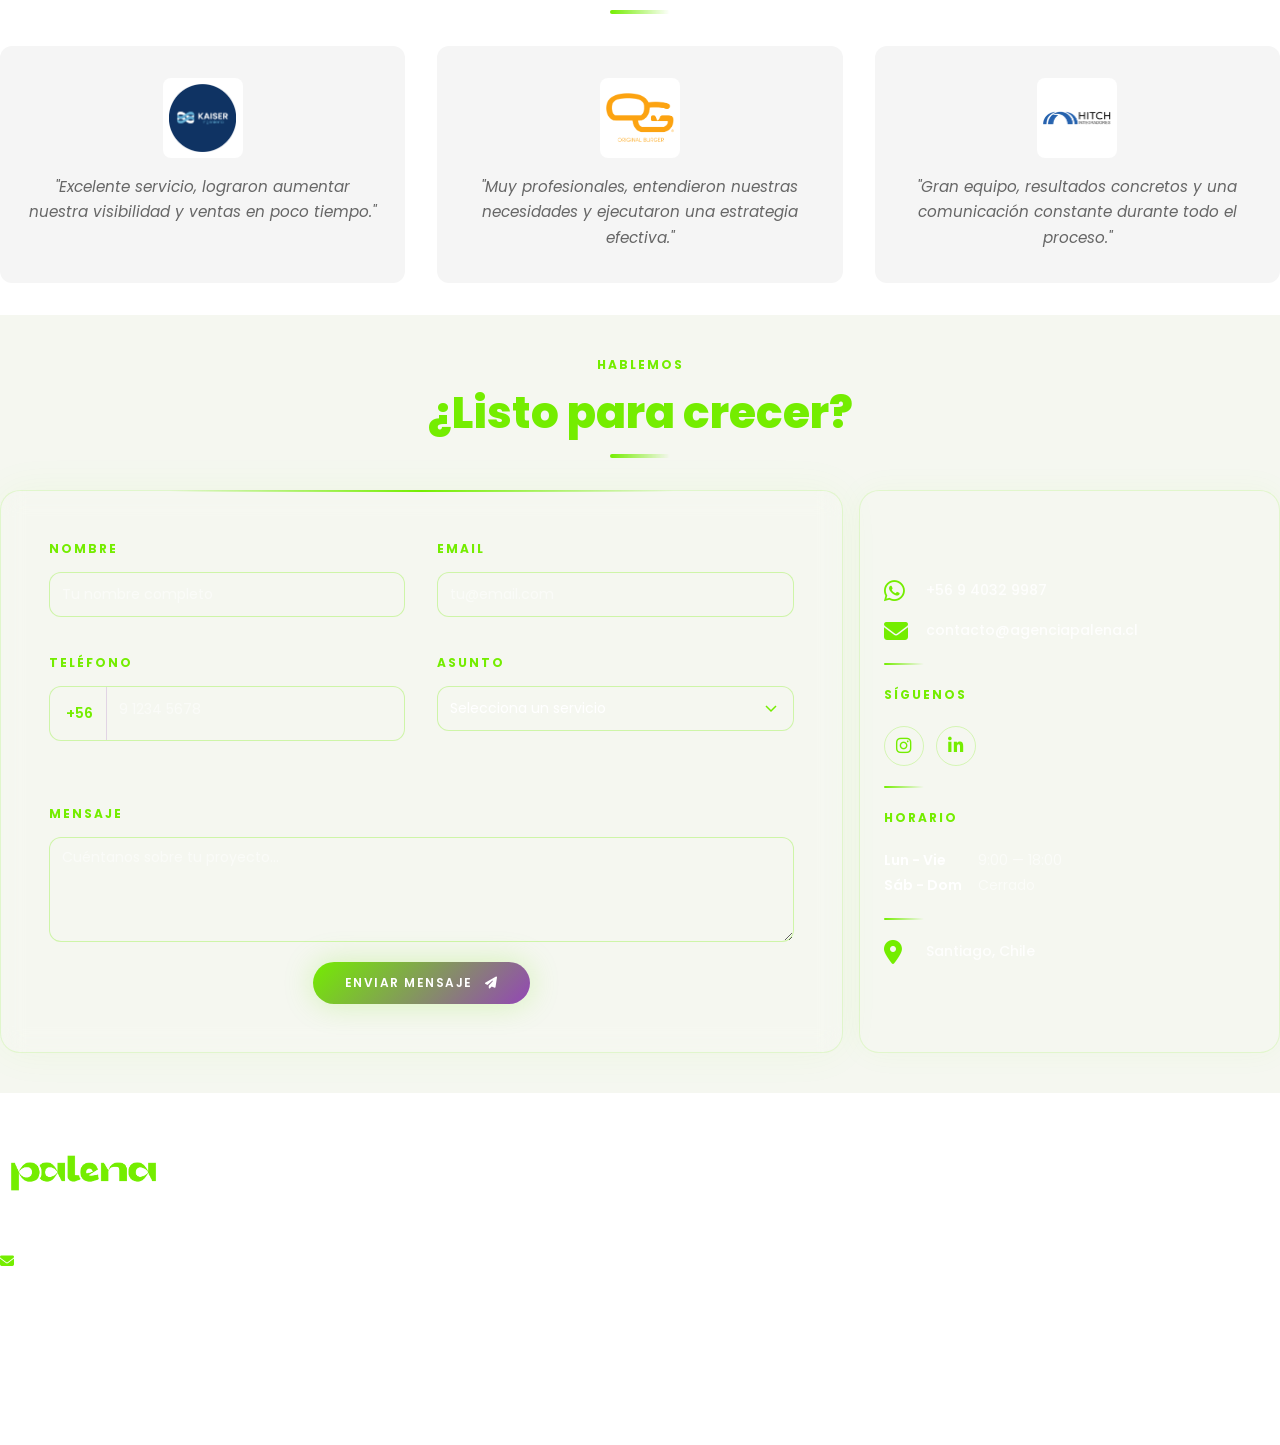
==== commit 8c4ef673: "." ====
--- a/index.html
+++ b/index.html
@@ -539,9 +539,6 @@
                             </div>
                             <div class="work__item">
                                 <img src="imagenes/Diego.jpg" alt="Diego" loading="lazy">
-                            </div>
-                            <div class="work__item">
-                                <img src="imagenes/06. Tiare.png" alt="Tiare" loading="lazy">
                             </div>
                         </div>
                     </div>
--- a/styles.css
+++ b/styles.css
@@ -1448,7 +1448,7 @@
 }
 
 .alliance__logo img {
-    height: 45px;
+    height: 60px;
     width: auto;
     max-width: 180px;
     object-fit: contain;
@@ -1459,11 +1459,11 @@
 
 /* Logos que necesitan más tamaño para ser legibles */
 .alliance__logo img[src*="shopify-partner"] {
-    height: 120px;
+    height: 80px;
 }
 
 .alliance__logo img[src*="Adverteren-op-Linkedin"] {
-    height: 120px;
+    height: 80px;
 }
 
 .alliance__logo:hover img {
